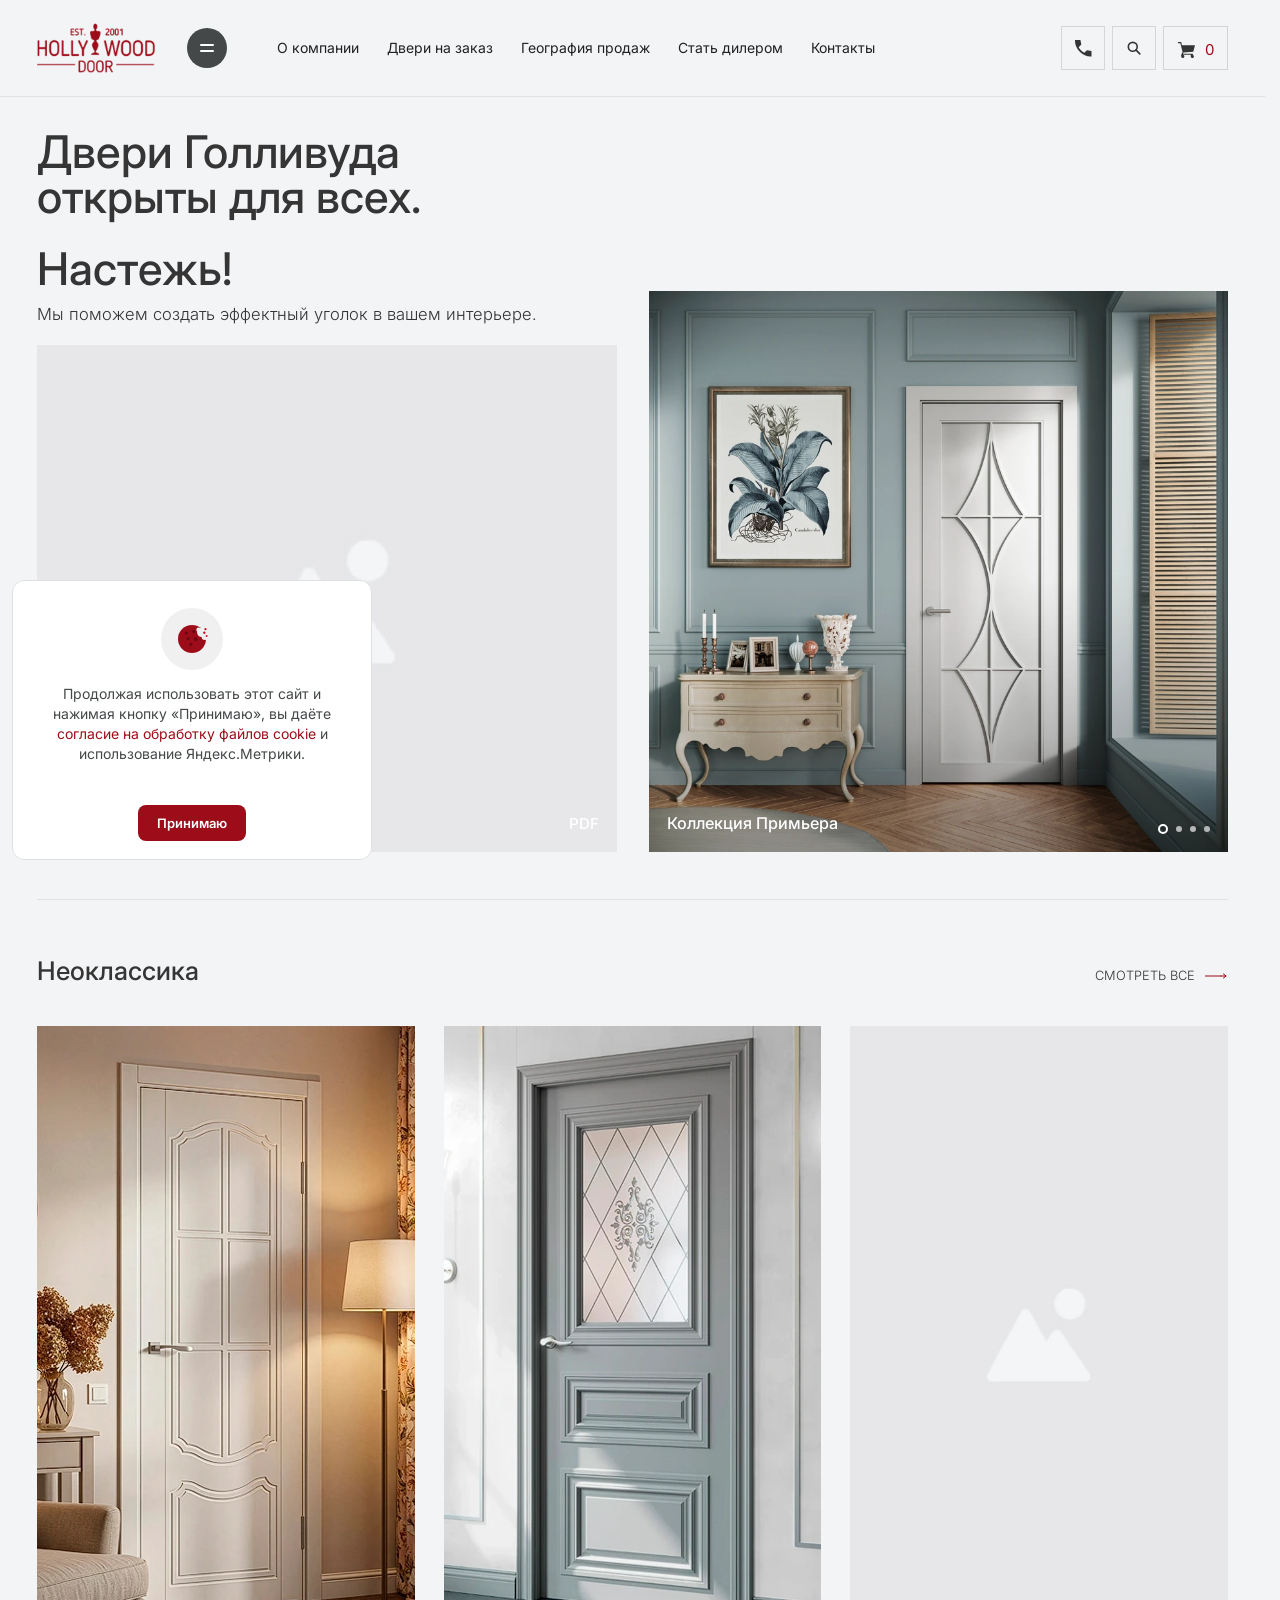
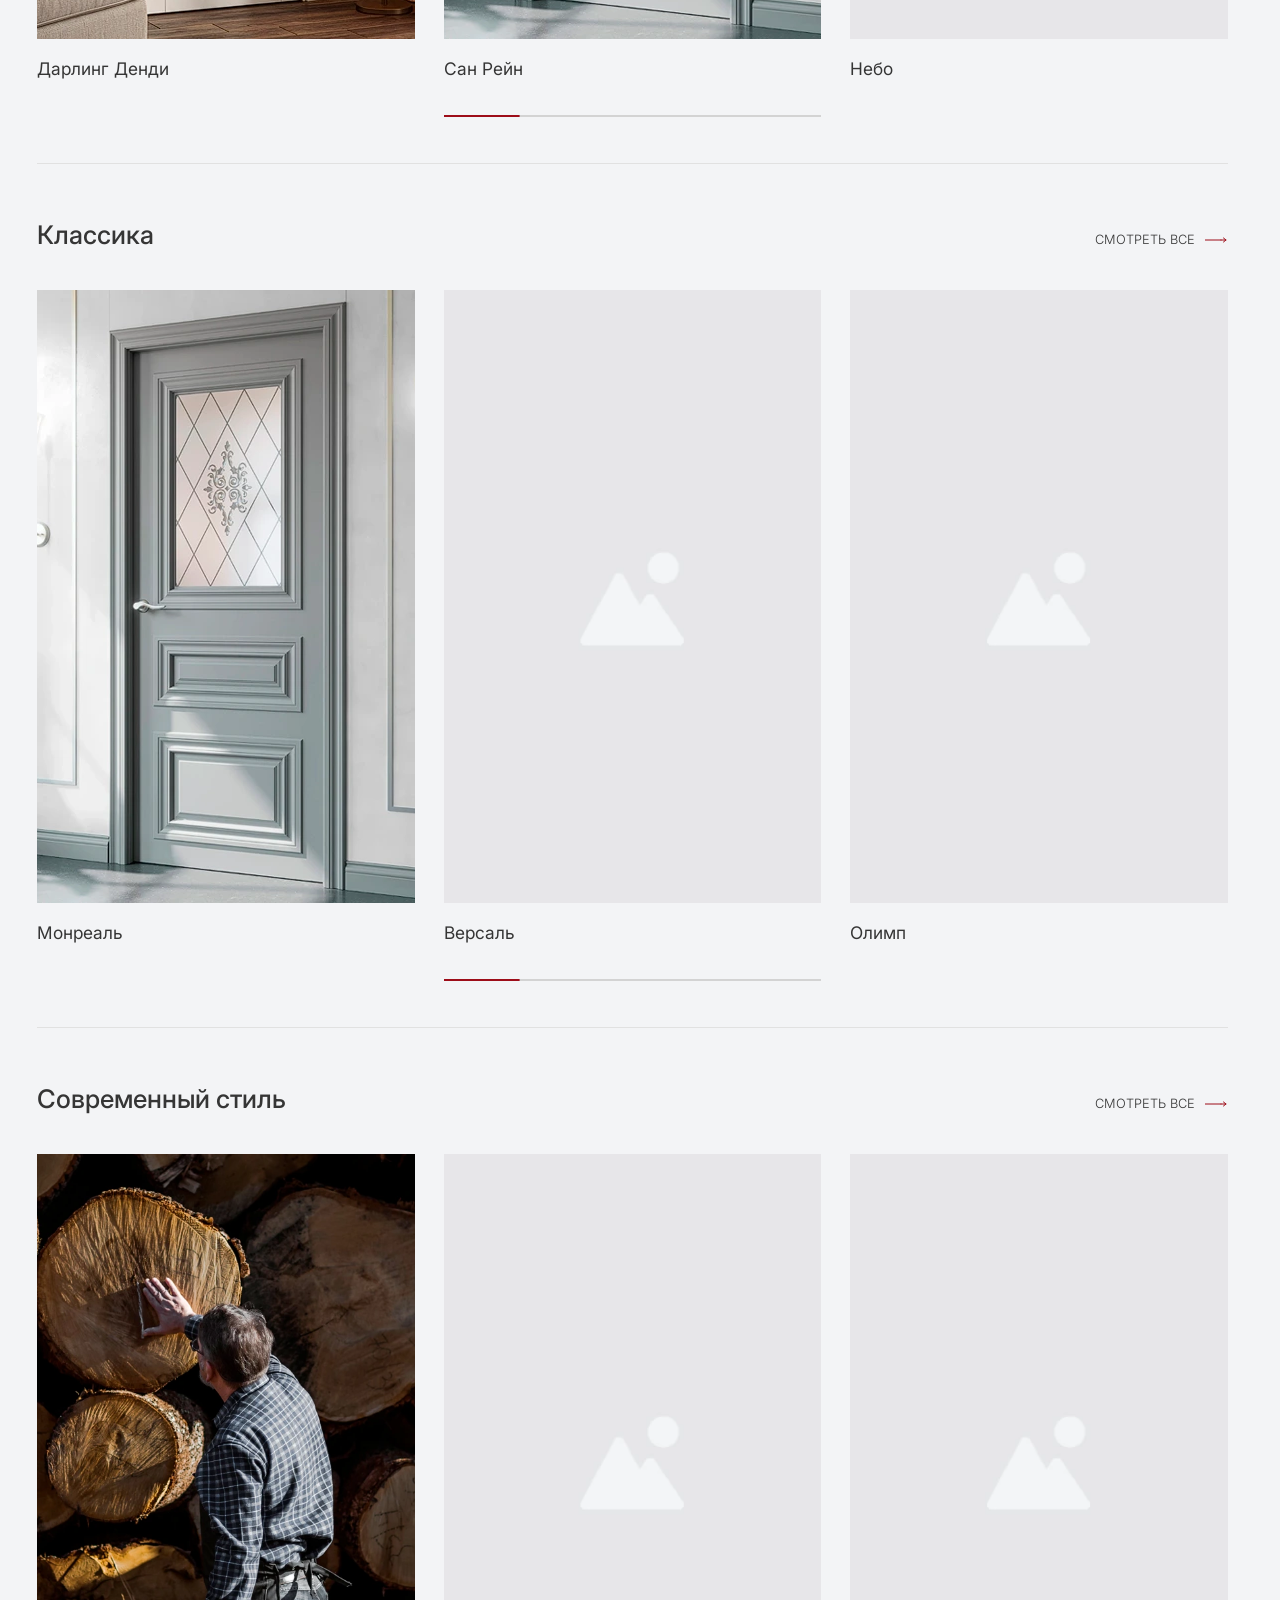
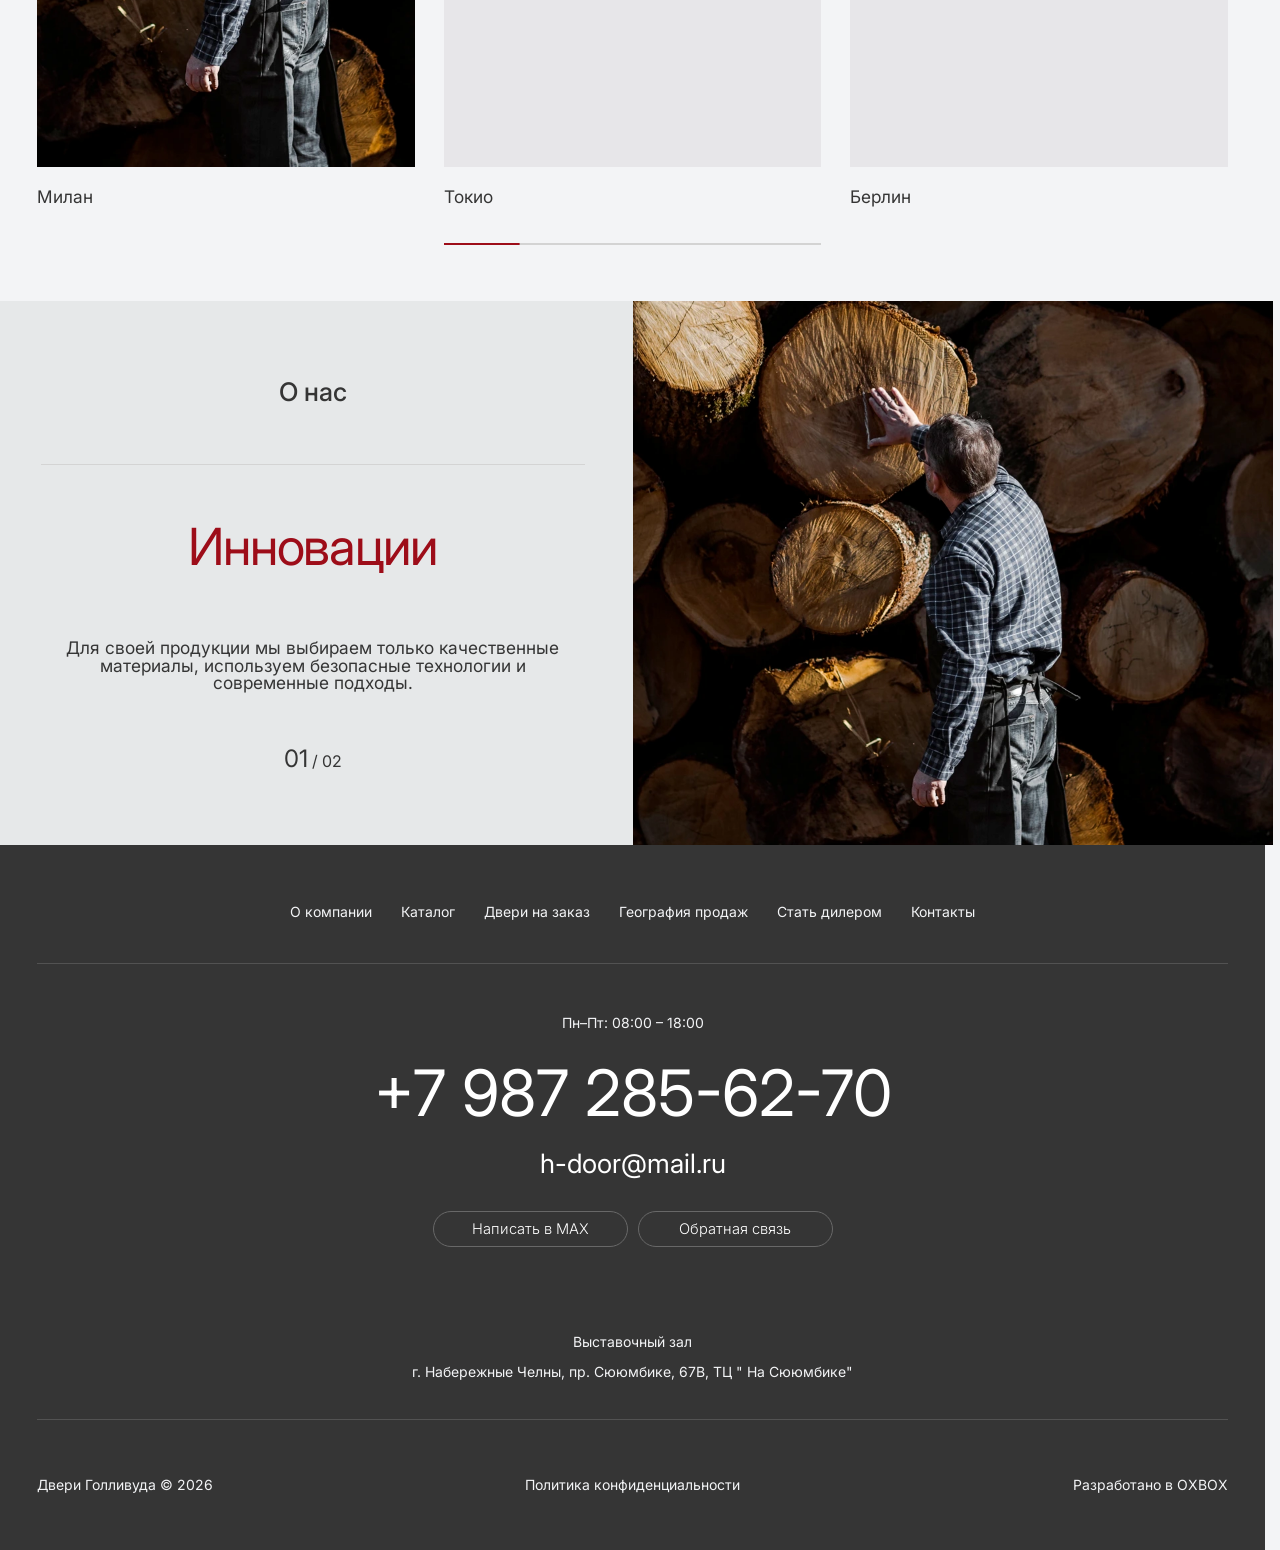
==== index.html @ ce84b983 "Add files via upload" ====
﻿<!DOCTYPE html>
<html lang="ru">
  <head>
    <meta charset="utf-8" />
    <meta name="viewport" content="width=device-width, initial-scale=1" />
    <title>Двери Голливуда — межкомнатные двери</title>
    <link rel="preconnect" href="https://fonts.googleapis.com" />
    <link rel="preconnect" href="https://fonts.gstatic.com" crossorigin />
    <link
      href="https://fonts.googleapis.com/css2?family=Inter:wght@300;400;500;600;700&display=swap"
      rel="stylesheet"
    />
    <link
      rel="stylesheet"
      href="https://cdn.jsdelivr.net/npm/swiper@11/swiper-bundle.min.css"
    />
    <link rel="stylesheet" href="style.css?v=420" />
  </head>
  <body id="top">
    <header class="site-header">
      <div class="container site-header__inner">
        <div class="site-header__cluster">
          <div class="site-header__start brand">
          <a href="index.html" class="logo" aria-label="Двери Голливуда на главную">
            <img class="logo__img" src="assets/Logo.webp" width="154" height="64" alt="Hollywood Door" />
          </a>
            <button
              type="button"
              id="catalogMegaOpen"
              class="nav__catalog-btn"
              aria-label="Открыть каталог дверей"
              aria-haspopup="true"
              aria-expanded="false"
              aria-controls="catalogMega"
            >
              <svg
                class="nav__catalog-icon"
                viewBox="0 0 40 40"
                width="40"
                height="40"
                aria-hidden="true"
              >
                <circle class="nav__catalog-icon__circle" cx="20" cy="20" r="20" />
                <rect class="nav__catalog-icon__line" x="13" y="16" width="14" height="2" rx="1" />
                <rect class="nav__catalog-icon__line" x="13" y="22" width="14" height="2" rx="1" />
              </svg>
            </button>
            <a class="nav__catalog-text" href="#collections">Каталог дверей</a>

          </div>
          <nav class="site-header__nav nav" aria-label="Основное меню">
          <a class="nav__link" href="#about">О компании</a>
          <a class="nav__link" href="#custom">Двери на заказ</a>
          <a class="nav__link" href="#geo">География продаж</a>
          <a class="nav__link" href="#dealers">Стать дилером</a>
          <a class="nav__link" href="#contacts">Контакты</a>
          </nav>
        </div>
        <div class="site-header__end header-tools">
          <div class="header-tools__contact">
            <a class="header-tools__max" href="#" data-open-consult-modal aria-label="Написать в MAX">MAX</a>
            <span class="header-tools__phone" aria-label="+7 987 285 62 70">
              <span class="header-tool-block header-tool-block--phone">
                <svg class="header-tool-block__frame" viewBox="0 0 48 47" width="48" height="47" aria-hidden="true" preserveAspectRatio="none"><rect class="header-tool-block__frame-shape" x="0.5" y="0.5" width="47" height="46" rx="0" stroke="currentColor"/></svg>
                <span class="header-tool-block__inner">
                  <svg
                    class="header-tools__phone-svg"
                    viewBox="0 0 17 17"
                    width="17"
                    height="17"
                    fill="none"
                    aria-hidden="true"
                  >
                    <path
                      d="M0 0.9625C0 0.80972 0.00367016 0.6493 0.0110002 0.48125C0.0189402 0.31319 0.0305498 0.15278 0.0458298 0H5.40833L6.325 4.58333L3.66667 7.2417C4.36944 8.4028 5.20208 9.4686 6.1646 10.439C7.1271 11.4088 8.1583 12.2146 9.2583 12.8562L11.8938 10.2437L16.5 11.0917V16.4542C16.3472 16.4847 16.1868 16.5 16.0187 16.5H15.5375C13.5667 16.5 11.6456 16.0606 9.7744 15.1818C7.9026 14.3037 6.241 13.1426 4.78958 11.6985C3.33819 10.2551 2.17708 8.5977 1.30625 6.7265C0.43542 4.85467 0 2.93333 0 0.9625Z"
                      fill="currentColor"
                    />
                  </svg>
                </span>
              </span>
              <span class="header-tools__phone-text">+7 987 285 62 70</span></span>
          </div>
          <button type="button" class="header-tools__search header-tools__icon" aria-label="Поиск">
            <span class="header-tool-block header-tool-block--search">
              <svg class="header-tool-block__frame" viewBox="0 0 48 47" width="48" height="47" aria-hidden="true" preserveAspectRatio="none"><rect class="header-tool-block__frame-shape" x="0.5" y="0.5" width="47" height="46" rx="0" stroke="currentColor"/></svg>
              <span class="header-tool-block__inner">
                <svg class="header-tools__search-svg" viewBox="0 0 13 13" width="15" height="15" aria-hidden="true"><circle cx="5" cy="5" r="3.85" fill="none" stroke="currentColor" stroke-width="1.4"/><path d="M7.7 7.7L11.1 11.1" fill="none" stroke="currentColor" stroke-width="1.4" stroke-linecap="round"/></svg>
              </span>
            </span>
          </button>
          <a class="header-tools__cart" href="basket.html" aria-label="Корзина">
            <span class="header-tool-block header-tool-block--cart">
              <svg class="header-tool-block__frame" viewBox="0 0 48 47" width="48" height="47" aria-hidden="true" preserveAspectRatio="none"><rect class="header-tool-block__frame-shape" x="0.5" y="0.5" width="47" height="46" rx="0" stroke="currentColor"/></svg>
              <span class="header-tool-block__inner header-tool-block__inner--cart">
                <svg
                  class="header-tools__cart-svg"
                  viewBox="0 0 16 16"
                  width="17"
                  height="17"
                  aria-hidden="true"
                >
                  <path
                    fill="currentColor"
                    d="M14 13.1v-1.1h-9.4l0.6-1.1 9.2-0.9 1.6-6h-12.3l-0.7-3h-3v1h2.2l2.1 8.4-1.3 2.6v1.5c0 0.8 0.7 1.5 1.5 1.5s1.5-0.7 1.5-1.5-0.7-1.5-1.5-1.5h7.5v1.5c0 0.8 0.7 1.5 1.5 1.5s1.5-0.7 1.5-1.5c0-0.7-0.4-1.2-1-1.4z"
                  />
                </svg>
                <span class="header-tools__badge">0</span>
              </span>
            </span>
          </a>
          <button type="button" class="header-tools__menu" aria-label="Открыть меню">
            <span class="header-tool-block header-tool-block--menu">
              <svg class="header-tool-block__frame" viewBox="0 0 48 47" width="48" height="47" aria-hidden="true" preserveAspectRatio="none"><rect class="header-tool-block__frame-shape" x="0.5" y="0.5" width="47" height="46" rx="0" stroke="currentColor"/></svg>
              <span class="header-tool-block__inner">
                <span class="header-tools__menu-bars" aria-hidden="true"></span>
              </span>
            </span>
          </button>
        </div>
      </div>
    </header>

        <div class="catalog-mega" id="catalogMega" hidden aria-hidden="true">
      <div class="catalog-mega__backdrop"></div>
      <div class="container catalog-mega__sheet-wrap">
        <div class="catalog-mega__sheet" role="dialog" aria-modal="true" aria-labelledby="catalogMegaTitle">
          <div class="catalog-mega__inner">
            <h2 id="catalogMegaTitle" class="visually-hidden">Каталог дверей</h2>
            <div class="catalog-mega__layout">
              <aside class="catalog-mega__sidebar" aria-label="Стили дверей">
                <ul class="catalog-mega__primary">
                  <li>
                    <a href="katalog-neoklassika.html" id="mega-parent-neo" data-mega-subpanel="mega-sub-neo" aria-controls="mega-sub-neo" aria-expanded="false">Неоклассика</a>
                  </li>
                  <li>
                    <a href="#col-classic" id="mega-parent-classic" data-mega-subpanel="mega-sub-classic" aria-controls="mega-sub-classic" aria-expanded="false">Классика</a>
                  </li>
                  <li>
                    <a href="#col-modern" id="mega-parent-modern" data-mega-subpanel="mega-sub-modern" aria-controls="mega-sub-modern" aria-expanded="false">Современный стиль</a>
                  </li>
                </ul>
              </aside>
              <div class="catalog-mega__main">
                <div class="catalog-mega__cols">
                  <div class="catalog-mega__sub-panel" id="mega-sub-neo" hidden>
                    <ul class="catalog-mega__sub">
                      <li><a href="kollektsiya-premera.html">Дарлинг Денди</a></li>
                      <li><a href="katalog-neoklassika.html">Сан Рейн</a></li>
                      <li><a href="katalog-neoklassika.html">Небо</a></li>
                      <li><a href="katalog-neoklassika.html">Тревел Полар Экспресс</a></li>
                      <li><a href="katalog-neoklassika.html">Вест Сайд</a></li>
                      <li><a href="katalog-neoklassika.html">Бродвей</a></li>
                      <li><a href="katalog-neoklassika.html">Голливуд</a></li>
                    </ul>
                  </div>
                  <div class="catalog-mega__sub-panel" id="mega-sub-classic" hidden>
                    <ul class="catalog-mega__sub">
                      <li><a href="#col-classic">Монреаль</a></li>
                      <li><a href="#col-classic">Версаль</a></li>
                      <li><a href="#col-classic">Олимп</a></li>
                      <li><a href="#col-classic">Рим</a></li>
                      <li><a href="#col-classic">Вена</a></li>
                      <li><a href="#col-classic">Прага</a></li>
                      <li><a href="#col-classic">Лондон</a></li>
                    </ul>
                  </div>
                  <div class="catalog-mega__sub-panel" id="mega-sub-modern" hidden>
                    <ul class="catalog-mega__sub">
                      <li><a href="#col-modern">Милан</a></li>
                      <li><a href="#col-modern">Токио</a></li>
                      <li><a href="#col-modern">Берлин</a></li>
                      <li><a href="#col-modern">Париж</a></li>
                      <li><a href="#col-modern">Нью-Йорк</a></li>
                      <li><a href="#col-modern">Сидней</a></li>
                      <li><a href="#col-modern">Дубай</a></li>
                    </ul>
                  </div>
                </div>
              </div>
            </div>
          </div>
        </div>
      </div>
    </div>

    <div class="mobile-menu" id="mobileMenu" aria-hidden="true" hidden>
      <div class="mobile-menu__backdrop"></div>
      <div class="mobile-menu__panel">
        <a href="index.html" class="mobile-menu__brand" aria-label="На главную">
          <img class="logo__img mobile-menu__logo" src="assets/Logo.webp" width="154" height="64" alt="Hollywood Door" />
        </a>
        <button type="button" class="mobile-menu__close" aria-label="Закрыть меню">&times;</button>
        <nav class="mobile-menu__links" aria-label="Мобильное меню">
          <a href="index.html">Главная</a>
          <a href="katalog-neoklassika.html">Каталог Неоклассика</a>
          <a href="kollektsiya-premera.html">Коллекция Примьера</a>
          <a href="tovar-layt-01.html">Карточка товара</a>
          <a href="404.html">404</a>
        </nav>
        <div class="mobile-menu__footer">
          <div class="mobile-menu__rule" aria-hidden="true"></div>
          <a class="mobile-menu__phone" href="tel:+79872856270">+7 987 285-62-70</a>
          <button type="button" class="mobile-menu__order" data-open-consult-modal>
            Заказать
          </button>
        </div>
      </div>
    </div>

    <main>
      <section class="hero-intro" aria-labelledby="heroTitle">
        <div class="container hero-intro__wrap">
          <div class="hero-intro__grid">
          <div class="hero-intro__left">
            <div class="hero-intro__copy">
              <h1 id="heroTitle" class="hero-intro__title">
                <span class="hero-intro__title-line hero-intro__title-line--lead">Двери Голливуда открыты для всех.</span>
                <span class="hero-intro__title-line hero-intro__title-line--last">Настежь!</span>
              </h1>
            </div>
            <p class="hero-intro__lead">
              Мы поможем создать эффектный уголок в вашем интерьере.
            </p>
            <a class="hero-intro__media" id="heroMedia" href="#">
              <img
                class="hero-intro__media-bg"
                src="assets/bbb.webp"
                width="907"
                height="476"
                alt=""
              />
              <span class="hero-intro__media-label">
                <span class="hero-intro__media-title">Коллекция дверей</span>
                <span class="hero-intro__media-year"><sup>/ 2026</sup></span>
              </span>
              <span class="hero-intro__media-ext">PDF</span>
            </a>
          </div>
          <figure class="hero-intro__feature" id="heroFeature">
            <a class="hero-intro__feature-link hero-intro__feature-link--linked" href="#" aria-label="Коллекция Примьера">
              <div class="hero-intro__feature-slides" aria-live="polite">
                <div class="hero-intro__feature-slide is-active" data-caption="Коллекция Примьера" data-href="#">
                  <img
                    src="assets/hero2.webp"
                    width="954"
                    height="923"
                    alt="Интерьер с дверью коллекции Примьера"
                    fetchpriority="high"
                  />
                </div>
                <div class="hero-intro__feature-slide" data-caption="Коллекция Неоклассика" data-href="#">
                  <img
                    src="assets/Dveri1.webp"
                    width="880"
                    height="760"
                    alt="Дверь коллекции Неоклассика в интерьере"
                    loading="lazy"
                  />
                </div>
                <div class="hero-intro__feature-slide" data-caption="Коллекция Классика" data-href="#">
                  <img
                    src="assets/Dveri2.webp"
                    width="880"
                    height="760"
                    alt="Дверь коллекции Классика"
                    loading="lazy"
                  />
                </div>
                <div class="hero-intro__feature-slide" data-caption="Коллекция Современный стиль" data-href="#">
                  <img
                    src="assets/bbb.webp"
                    width="880"
                    height="760"
                    alt="Дверь в современном интерьере"
                    loading="lazy"
                  />
                </div>
              </div>
              <span class="hero-intro__feature-caption">Коллекция Примьера</span>
            </a>
            <div class="hero-intro__nav">
              <button
                type="button"
                class="hero-intro__nav-btn hero-intro__nav-btn--prev"
                aria-label="Предыдущий слайд"
              >
                <svg viewBox="0 0 24 24" width="16" height="16" aria-hidden="true">
                  <path d="M15 6L9 12L15 18" fill="none" stroke="currentColor" stroke-width="2" stroke-linecap="round" stroke-linejoin="round" />
                </svg>
              </button>
              <div class="hero-intro__dots" role="tablist" aria-label="Слайды коллекций"></div>
              <button
                type="button"
                class="hero-intro__nav-btn hero-intro__nav-btn--next"
                aria-label="Следующий слайд"
              >
                <svg viewBox="0 0 24 24" width="16" height="16" aria-hidden="true">
                  <path d="M9 6L15 12L9 18" fill="none" stroke="currentColor" stroke-width="2" stroke-linecap="round" stroke-linejoin="round" />
                </svg>
              </button>
            </div>
          </figure>
          </div>
        </div>
      </section>

      <section class="door-collections" id="collections" aria-label="Коллекции дверей">
        <section class="collection-block collection-block--neo" aria-labelledby="col-neo">
          <div class="container collection-block__head">
            <h2 id="col-neo" class="collection-block__title">
              <span class="collection-block__title-text">Неоклассика</span>
              <a class="collection-block__title-link" href="katalog-neoklassika.html">Неоклассика</a>
            </h2>
            <a class="collection-block__more" href="katalog-neoklassika.html">
              <span class="collection-block__more-text">Смотреть все</span>
              <img
                class="collection-block__more-arrow"
                src="assets/view-all-arrow.svg"
                width="23"
                height="6"
                alt=""
                aria-hidden="true"
              />
            </a>
          </div>
          <div class="container collection-block__viewport">
            <div class="collection-scroll swiper" data-collection-swiper>
              <div class="swiper-wrapper">
              <div class="swiper-slide">
                <article class="door-card">
                  <a class="door-card__link" href="kollektsiya-premera.html">
                    <div class="door-card__img">
                      <img src="assets/Dveri1.webp" width="492" height="762" alt="Дарлинг Денди" loading="lazy" draggable="false" />
                    </div>
                    <h3 class="door-card__name">Дарлинг Денди</h3>
                  </a>
                </article>
              </div>
              <div class="swiper-slide">
                <article class="door-card">
                  <a class="door-card__link" href="kollektsiya-premera.html">
                    <div class="door-card__img">
                      <img src="assets/Dveri2.webp" width="492" height="762" alt="Сан Рейн" loading="lazy" draggable="false" />
                    </div>
                    <h3 class="door-card__name">Сан Рейн</h3>
                  </a>
                </article>
              </div>
              <div class="swiper-slide">
                <article class="door-card">
                  <a class="door-card__link" href="kollektsiya-premera.html">
                    <div class="door-card__img door-card__img--placeholder"></div>
                    <h3 class="door-card__name">Небо</h3>
                  </a>
                </article>
              </div>
              <div class="swiper-slide">
                <article class="door-card">
                  <a class="door-card__link" href="kollektsiya-premera.html">
                    <div class="door-card__img door-card__img--placeholder"></div>
                    <h3 class="door-card__name">Тревел Полар Экспресс</h3>
                  </a>
                </article>
              </div>
              <div class="swiper-slide">
                <article class="door-card">
                  <a class="door-card__link" href="kollektsiya-premera.html">
                    <div class="door-card__img">
                      <img src="assets/Dveri1.webp" width="492" height="762" alt="Вест Сайд" loading="lazy" draggable="false" />
                    </div>
                    <h3 class="door-card__name">Вест Сайд</h3>
                  </a>
                </article>
              </div>
              <div class="swiper-slide">
                <article class="door-card">
                  <a class="door-card__link" href="kollektsiya-premera.html">
                    <div class="door-card__img">
                      <img src="assets/Dveri2.webp" width="492" height="762" alt="Бродвей" loading="lazy" draggable="false" />
                    </div>
                    <h3 class="door-card__name">Бродвей</h3>
                  </a>
                </article>
              </div>
              <div class="swiper-slide">
                <article class="door-card">
                  <a class="door-card__link" href="kollektsiya-premera.html">
                    <div class="door-card__img door-card__img--placeholder"></div>
                    <h3 class="door-card__name">Голливуд</h3>
                  </a>
                </article>
              </div>
              </div>
            </div>
          </div>
          <div class="container collection-block__strip">
            <div class="collection-block__strip-hit-area">
              <div class="swiper-pagination collection-block__strip-pagination"></div>
            </div>
          </div>
        </section>

        <section class="collection-block" aria-labelledby="col-classic">
          <div class="container collection-block__head">
            <h2 id="col-classic" class="collection-block__title">Классика</h2>
            <a class="collection-block__more" href="#">
              <span class="collection-block__more-text">Смотреть все</span>
              <img
                class="collection-block__more-arrow"
                src="assets/view-all-arrow.svg"
                width="23"
                height="6"
                alt=""
                aria-hidden="true"
              />
            </a>
          </div>
          <div class="container collection-block__viewport">
            <div class="collection-scroll swiper" data-collection-swiper>
              <div class="swiper-wrapper">
              <div class="swiper-slide">
                <article class="door-card">
                  <a class="door-card__link" href="tovar-layt-01.html">
                    <div class="door-card__img">
                      <img src="assets/Dveri2.webp" width="492" height="762" alt="Монреаль" loading="lazy" draggable="false" />
                    </div>
                    <h3 class="door-card__name">Монреаль</h3>
                  </a>
                </article>
              </div>
              <div class="swiper-slide">
                <article class="door-card">
                  <a class="door-card__link" href="tovar-layt-01.html">
                    <div class="door-card__img">
                      <img src="assets/bbb.webp" width="492" height="762" alt="Версаль" loading="lazy" draggable="false" />
                    </div>
                    <h3 class="door-card__name">Версаль</h3>
                  </a>
                </article>
              </div>
              <div class="swiper-slide">
                <article class="door-card">
                  <a class="door-card__link" href="tovar-layt-01.html">
                    <div class="door-card__img">
                      <img src="assets/bbb.webp" width="492" height="762" alt="Олимп" loading="lazy" draggable="false" />
                    </div>
                    <h3 class="door-card__name">Олимп</h3>
                  </a>
                </article>
              </div>
              <div class="swiper-slide">
                <article class="door-card">
                  <a class="door-card__link" href="tovar-layt-01.html">
                    <div class="door-card__img">
                      <img src="assets/Dveri1.webp" width="492" height="762" alt="Рим" loading="lazy" draggable="false" />
                    </div>
                    <h3 class="door-card__name">Рим</h3>
                  </a>
                </article>
              </div>
              <div class="swiper-slide">
                <article class="door-card">
                  <a class="door-card__link" href="tovar-layt-01.html">
                    <div class="door-card__img">
                      <img src="assets/Innovations.webp" width="492" height="762" alt="Вена" loading="lazy" draggable="false" />
                    </div>
                    <h3 class="door-card__name">Вена</h3>
                  </a>
                </article>
              </div>
              <div class="swiper-slide">
                <article class="door-card">
                  <a class="door-card__link" href="tovar-layt-01.html">
                    <div class="door-card__img door-card__img--placeholder"></div>
                    <h3 class="door-card__name">Прага</h3>
                  </a>
                </article>
              </div>
              <div class="swiper-slide">
                <article class="door-card">
                  <a class="door-card__link" href="tovar-layt-01.html">
                    <div class="door-card__img">
                      <img src="assets/hero2.webp" width="492" height="762" alt="Лондон" loading="lazy" draggable="false" />
                    </div>
                    <h3 class="door-card__name">Лондон</h3>
                  </a>
                </article>
              </div>
              </div>
            </div>
          </div>
          <div class="container collection-block__strip">
            <div class="collection-block__strip-hit-area">
              <div class="swiper-pagination collection-block__strip-pagination"></div>
            </div>
          </div>
        </section>

        <section class="collection-block" aria-labelledby="col-modern">
          <div class="container collection-block__head">
            <h2 id="col-modern" class="collection-block__title">Современный стиль</h2>
            <a class="collection-block__more" href="#">
              <span class="collection-block__more-text">Смотреть все</span>
              <img
                class="collection-block__more-arrow"
                src="assets/view-all-arrow.svg"
                width="23"
                height="6"
                alt=""
                aria-hidden="true"
              />
            </a>
          </div>
          <div class="container collection-block__viewport">
            <div class="collection-scroll swiper" data-collection-swiper>
              <div class="swiper-wrapper">
              <div class="swiper-slide">
                <article class="door-card">
                  <a class="door-card__link" href="tovar-layt-01.html">
                    <div class="door-card__img">
                      <img src="assets/Innovations.webp" width="492" height="762" alt="Милан" loading="lazy" draggable="false" />
                    </div>
                    <h3 class="door-card__name">Милан</h3>
                  </a>
                </article>
              </div>
              <div class="swiper-slide">
                <article class="door-card">
                  <a class="door-card__link" href="tovar-layt-01.html">
                    <div class="door-card__img">
                      <img src="assets/bbb.webp" width="492" height="762" alt="Токио" loading="lazy" draggable="false" />
                    </div>
                    <h3 class="door-card__name">Токио</h3>
                  </a>
                </article>
              </div>
              <div class="swiper-slide">
                <article class="door-card">
                  <a class="door-card__link" href="tovar-layt-01.html">
                    <div class="door-card__img">
                      <img src="assets/bbb.webp" width="492" height="762" alt="Берлин" loading="lazy" draggable="false" />
                    </div>
                    <h3 class="door-card__name">Берлин</h3>
                  </a>
                </article>
              </div>
              <div class="swiper-slide">
                <article class="door-card">
                  <a class="door-card__link" href="tovar-layt-01.html">
                    <div class="door-card__img">
                      <img src="assets/Dveri1.webp" width="492" height="762" alt="Париж" loading="lazy" draggable="false" />
                    </div>
                    <h3 class="door-card__name">Париж</h3>
                  </a>
                </article>
              </div>
              <div class="swiper-slide">
                <article class="door-card">
                  <a class="door-card__link" href="tovar-layt-01.html">
                    <div class="door-card__img">
                      <img src="assets/Dveri2.webp" width="492" height="762" alt="Нью-Йорк" loading="lazy" draggable="false" />
                    </div>
                    <h3 class="door-card__name">Нью-Йорк</h3>
                  </a>
                </article>
              </div>
              <div class="swiper-slide">
                <article class="door-card">
                  <a class="door-card__link" href="tovar-layt-01.html">
                    <div class="door-card__img door-card__img--placeholder"></div>
                    <h3 class="door-card__name">Сидней</h3>
                  </a>
                </article>
              </div>
              <div class="swiper-slide">
                <article class="door-card">
                  <a class="door-card__link" href="tovar-layt-01.html">
                    <div class="door-card__img door-card__img--placeholder"></div>
                    <h3 class="door-card__name">Дубай</h3>
                  </a>
                </article>
              </div>
              </div>
            </div>
          </div>
          <div class="container collection-block__strip">
            <div class="collection-block__strip-hit-area">
              <div class="swiper-pagination collection-block__strip-pagination"></div>
            </div>
          </div>
        </section>
      </section>

      <section class="about-split" id="about" aria-labelledby="aboutTitle">
        <div
          class="about-split__swiper about-split__swiper--desktop swiper"
          data-about-swiper="desktop"
          aria-label="О нас — слайды"
        >
          <div class="swiper-wrapper">
            <div class="swiper-slide">
              <div class="about-split__grid about-split__grid--desktop">
                <div class="about-split__text">
                  <span class="about-split__label">О нас</span>
                  <span class="about-split__rule" aria-hidden="true"></span>
                  <div class="about-split__inner">
                    <h2 id="aboutTitle" class="about-split__title">Инновации</h2>
                    <footer class="about-split__foot">
                      <p class="about-split__desc">Для своей продукции мы выбираем только качественные материалы, используем безопасные технологии и современные подходы.</p>
                      <p class="about-split__pager" aria-hidden="true">
                        <span class="about-split__pager-current">01</span><span class="about-split__pager-total"> / 02</span>
                      </p>
                    </footer>
                  </div>
                </div>
                <div class="about-split__visual">
                  <img
                    class="about-split__img"
                    src="assets/Innovations.webp"
                    width="1100"
                    height="935"
                    alt="Мастер у стопки древесины"
                    loading="lazy"
                    draggable="false"
                  />
                </div>
              </div>
            </div>
            <div class="swiper-slide">
              <div class="about-split__grid about-split__grid--desktop">
                <div class="about-split__text">
                  <span class="about-split__label">О нас</span>
                  <span class="about-split__rule" aria-hidden="true"></span>
                  <div class="about-split__inner">
                    <h2 class="about-split__title">Гарантии</h2>
                    <footer class="about-split__foot">
                      <p class="about-split__desc">Гарантируем высокое качество используемумых материалов, пройденные все тесты</p>
                      <p class="about-split__pager" aria-hidden="true">
                        <span class="about-split__pager-current">02</span><span class="about-split__pager-total"> / 02</span>
                      </p>
                    </footer>
                  </div>
                </div>
                <div class="about-split__visual">
                  <img
                    class="about-split__img"
                    src="assets/Innovations2.webp"
                    width="1100"
                    height="935"
                    alt="Контроль качества материалов"
                    loading="lazy"
                    draggable="false"
                  />
                </div>
              </div>
            </div>
          </div>
        </div>
        <div class="about-split__swiper about-split__swiper--mobile swiper" data-about-swiper="mobile" aria-label="О нас — слайды" hidden>
          <div class="swiper-wrapper">
            <div class="swiper-slide">
              <div class="about-split__grid about-split__grid--mobile">
                <div class="about-split__text">
                  <span class="about-split__label">О нас</span>
                  <span class="about-split__rule" aria-hidden="true"></span>
                  <div class="about-split__inner">
                    <h2 class="about-split__title">Инновации</h2>
                    <footer class="about-split__foot">
                      <p class="about-split__desc">Для своей продукции мы выбираем только качественные материалы, используем безопасные технологии и современные подходы.</p>
                      <p class="about-split__pager" aria-hidden="true">
                        <span class="about-split__pager-current">01</span><span class="about-split__pager-total"> / 02</span>
                      </p>
                    </footer>
                  </div>
                </div>
                <div class="about-split__visual">
                  <img
                    class="about-split__img"
                    src="assets/Innovations.webp"
                    width="1100"
                    height="935"
                    alt="Мастер у стопки древесины"
                    loading="lazy"
                    draggable="false"
                  />
                </div>
              </div>
            </div>
            <div class="swiper-slide">
              <div class="about-split__grid about-split__grid--mobile">
                <div class="about-split__text">
                  <span class="about-split__label">О нас</span>
                  <span class="about-split__rule" aria-hidden="true"></span>
                  <div class="about-split__inner">
                    <h2 class="about-split__title">Гарантии</h2>
                    <footer class="about-split__foot">
                      <p class="about-split__desc">Гарантируем высокое качество используемумых материалов, пройденные все тесты</p>
                      <p class="about-split__pager" aria-hidden="true">
                        <span class="about-split__pager-current">02</span><span class="about-split__pager-total"> / 02</span>
                      </p>
                    </footer>
                  </div>
                </div>
                <div class="about-split__visual">
                  <img
                    class="about-split__img"
                    src="assets/Innovations2.webp"
                    width="1100"
                    height="935"
                    alt="Контроль качества материалов"
                    loading="lazy"
                    draggable="false"
                  />
                </div>
              </div>
            </div>
          </div>
        </div>
      </section>
    </main>

    <footer class="site-footer" id="contacts">
      <div class="container site-footer__inner">
        <div class="site-footer__bar">
          <a href="index.html" class="site-footer__brand" aria-label="На главную">
            <img class="logo__img site-footer__logo" src="assets/Logo.webp" width="154" height="64" alt="Hollywood Door" />
          </a>
          <a href="#top" class="site-footer__totop">Наверх</a>
        </div>
        <nav class="site-footer__nav" aria-label="Навигация в подвале">
          <a href="#about">О компании</a>
          <a href="#collections">Каталог</a>
          <a href="#custom">Двери на заказ</a>
          <a href="#geo">География продаж</a>
          <a href="#dealers">Стать дилером</a>
          <a href="#contacts">Контакты</a>
        </nav>
        <div class="site-footer__rule" aria-hidden="true"></div>

        <div class="site-footer__main">
          <p class="site-footer__hours">Пн–Пт: 08:00 – 18:00</p>
          <a class="site-footer__phone" href="tel:+79872856270">+7 987 285-62-70</a>
          <a class="site-footer__email" href="mailto:h-door@mail.ru">h-door@mail.ru</a>
          <div class="site-footer__actions">
            <a class="site-footer__btn" href="#" id="maxContactBtn">Написать в MAX</a>
            <button type="button" class="site-footer__btn" id="callbackBtn">Обратная связь</button>
          </div>
        </div>

        <div class="site-footer__rule" aria-hidden="true"></div>

        <div class="site-footer__hall">
          <p class="site-footer__hall-label">Выставочный зал</p>
          <p class="site-footer__address">
            г. Набережные Челны, пр. Сююмбике, 67В, ТЦ " На Сююмбике"
          </p>
        </div>

        <div class="site-footer__rule site-footer__rule--end" aria-hidden="true"></div>

        <nav class="site-footer__legal" aria-label="Документы и соглашения">
          <a href="PolitikaConfidencialnosti.html">Политика конфиденциальности</a>
          <a href="SoglasieNaObrabotky.html" class="site-footer__legal-extra">Согласие на обработку персональных данных</a>
          <a href="SoglasieCookie.html">Согласие на обработку cookie</a>
          <a href="PublichnayaAferta.html" class="site-footer__legal-extra">Публичная оферта</a>
          <a href="Ysloviya.html" class="site-footer__legal-extra">Условия</a>
        </nav>

        <div class="site-footer__rule site-footer__rule--meta-mobile" aria-hidden="true"></div>

        <div class="site-footer__bottom">
          <span class="site-footer__copy">Двери Голливуда © 2026</span>
          <a class="site-footer__bottom-link site-footer__bottom-link--dup" href="PolitikaConfidencialnosti.html">Политика конфиденциальности</a>
          <a class="site-footer__bottom-link site-footer__bottom-link--credit" href="https://oxbox.ru/" target="_blank" rel="noopener noreferrer">Разработано в OXBOX</a>
        </div>
      </div>
    </footer>

    <div class="header-search-overlay" id="headerSearchOverlay" hidden>
      <div class="header-search-overlay__inner">
        <form class="header-search-overlay__form" id="headerSearchForm" action="#" method="get">
          <label class="header-search-overlay__label">
            <input type="text" name="q" placeholder=" " autocomplete="off" aria-label="Поиск" />
            <span class="header-search-overlay__label-text">Введите название</span>
          </label>
          <button type="submit">Найти</button>
        </form>
        <button type="button" class="header-search-overlay__close" aria-label="Закрыть поиск"></button>
      </div>
    </div>

    <div class="consult-modal" id="consultModal" aria-hidden="true">
      <div class="consult-modal__backdrop"></div>
      <div class="consult-modal__dialog" role="dialog" aria-labelledby="consultModalTitle">
        <button type="button" class="consult-modal__close" aria-label="Закрыть">&times;</button>
        <h3 class="consult-modal__title" id="consultModalTitle">Заявка на консультацию</h3>
        <form class="consult-modal__form" id="consultModalForm">
          <div class="consult-modal__field">
            <label class="consult-modal__label">
              <input type="text" name="name" placeholder=" " autocomplete="name" inputmode="text" aria-label="Ваше имя" />
              <span class="consult-modal__label-text">Ваше имя</span>
            </label>
          </div>
          <div class="consult-modal__field">
            <label class="consult-modal__label">
              <input type="tel" name="phone" placeholder=" " autocomplete="tel" />
              <span class="consult-modal__label-text">Номер телефона</span>
            </label>
          </div>
          <label class="consult-modal__checkbox">
            <input type="checkbox" />
            <a href="SoglasieNaObrabotky.html">Соглашаюсь с обработкой персональных данных</a>
          </label>
          <button type="submit" class="consult-modal__submit">Перезвоните мне</button>
          <p class="consult-modal__note">
            Отправляя заявку, вы принимаете условия
            <a href="PublichnayaAferta.html">публичной оферты</a> и подтверждаете согласие с
            <a href="PolitikaConfidencialnosti.html">политикой обработки персональных данных</a>.
          </p>
        </form>
      </div>
    </div>

    <div class="cookie-banner" id="cookieBanner" role="region" aria-label="Уведомление о cookie" hidden>
      <span class="cookie-banner__icon" aria-hidden="true">
        <svg width="48" height="48" viewBox="0 0 40 40" fill="none" xmlns="http://www.w3.org/2000/svg">
          <defs>
            <mask id="cookieBiteMaskDv">
              <rect width="40" height="40" fill="#ffffff" />
              <circle cx="29.7" cy="13.4" r="4.6" fill="#000000" />
              <circle cx="32.9" cy="17.8" r="3.3" fill="#000000" />
              <circle cx="26.7" cy="10.8" r="2.4" fill="#000000" />
            </mask>
          </defs>
          <circle cx="20" cy="20" r="14" fill="#9d0d19" mask="url(#cookieBiteMaskDv)" />
          <circle cx="14.3" cy="14.1" r="1.7" fill="#6a0912" />
          <circle cx="21.6" cy="12.6" r="1.6" fill="#6a0912" />
          <circle cx="16.2" cy="19.4" r="1.5" fill="#6a0912" />
          <circle cx="23.7" cy="20.2" r="1.9" fill="#6a0912" />
          <circle cx="18.8" cy="25.5" r="1.7" fill="#6a0912" />
          <circle cx="32.3" cy="13.7" r="1.2" fill="#c81426" />
          <circle cx="34.6" cy="17.1" r="1" fill="#c81426" />
          <circle cx="33.5" cy="10.2" r="1.1" fill="#c81426" />
        </svg>
      </span>
      <p class="cookie-banner__text">
        Продолжая использовать этот сайт и нажимая кнопку «Принимаю», вы даёте
        <a href="SoglasieCookie.html" class="cookie-banner__link">согласие на обработку файлов cookie</a>
        и использование Яндекс.Метрики.
      </p>
      <button type="button" class="cookie-banner__btn" id="cookieBannerAccept">Принимаю</button>
    </div>

    <script src="https://cdn.jsdelivr.net/npm/swiper@11/swiper-bundle.min.js" defer></script>
    <script src="main.js?v=50" defer></script>
  </body>
</html>
---- style.css ----
﻿:root {
  --bg-page: #f3f4f6;
  --bg-card: #ffffff;
  --bg-about: #e6e8e9;
  --ink: #444849;
  --ink-dark: #1a1a1a;
  --ink-nav: #212121;
  --ink-muted: #6b6b6b;
  --accent-red: #9d0d19;
  --accent-hot: var(--accent-red);
  --footer-bg: #353535;
  --footer-rule: rgba(255, 255, 255, 0.14);
  --footer-text-size: 16pt;
  --footer-email-size: 20pt;
  --footer-nav-size: 12pt;
  --footer-nav-color: #f3f4f6;
  --footer-phone-size: 48pt;
  --footer-actions-w: 400px;
  --footer-btn-gap: 10px;
  --footer-btn-w: calc((var(--footer-actions-w) - var(--footer-btn-gap)) / 2);
  --footer-btn-h: 36px;
  --footer-btn-size: 11pt;
  --footer-btn-radius: 999px;
  --footer-btn-border: #686868;
  --layout-max: 1920px;
  --gutter: 37px;
  --container: calc(var(--layout-max) - 2 * var(--gutter));
  --header-border-color: #e1e1e1;
  --header-catalog-top: 16px;
  --header-catalog-bottom: 16px;
  --header-content-h: 64px;
  --header-h: calc(
    var(--header-catalog-top) + var(--header-content-h) + var(--header-catalog-bottom) + 1px
  );
  --header-font-size: 18px;
  --header-line-height: 32px;
  --header-nav-font-size: 16px;
  --header-nav-font-weight: 400;
  --header-nav-line-height: 22px;
  --header-logo-catalog: 295px;
  --header-logo-w: 154px;
  --header-logo-trim: 24px;
  --header-catalog-size: 40px;
  --header-catalog-gap: 17px;
  --header-catalog-nav: 123px;
  --header-nav-gap: 28px;
  --header-search-cart: 7px;
  --header-tool-h: 47px;
  --header-search-w: 48px;
  --header-tool-icon-size: 17px;
  --header-tool-pad-x: calc(
    (var(--header-search-w) - var(--header-tool-icon-size) * var(--header-tool-icon-scale)) / 2
  );
  --header-cart-inner-gap: 10px;
  --header-tool-icon-scale: 1;
  --header-tool-frame-stroke: #d4d4d4;
  --header-tool-icon-color: #353535;
  --header-contact-search: 28px;
  --header-tools-before-cart: calc(
    var(--header-contact-search) + var(--header-search-w) + var(--header-search-cart)
  );
  --header-nav-cart: 391px;
  --header-breakpoint: 880px;
  --header-breakpoint-compact: 1500px;
  --radius-sm: 4px;
  --radius-md: 8px;
  --img-placeholder: url("assets/bbb.webp");
  --font: "Inter", system-ui, -apple-system, sans-serif;
  --font-weight: 400;
  --hero-ink: #353535;
  --hero-pad-top: 49px;
  --hero-title-size: 60px;
  --hero-title-gap: 11px;
  --hero-title-gap-last: calc(var(--hero-title-gap) * 4);
  --hero-title-lead-width: 9.25em;
  --hero-lead-size: 20px;
  --hero-lead-lh: 21px;
  --hero-lead-gap: calc(var(--hero-title-gap) * 2);
  --hero-media-gap: 43px;
  --hero-media-w: 907px;
  --hero-media-h: 476px;
  --hero-media-ratio: 907 / 476;
  --hero-feature-w: 954px;
  --hero-feature-h: 923px;
  --hero-feature-ratio: 954 / 923;
  --hero-col-gap: clamp(16px, 1.8vw, 32px);
  --hero-caption-inset: 28px;
  --hero-dot-color: #b5b7b7;
  --hero-dot-size: 6px;
  --hero-dot-active-size: 10px;
  --hero-dot-gap: 8px;
  --content-rule-w: 1844px;
  --hero-content-w: var(--content-rule-w);
  --hero-caption-bottom: var(--hero-caption-inset);
  --hero-caption-size: 24px;
  --hero-caption-lh: 24px;
  --hero-overlay-caption-size: calc(var(--hero-caption-size) - 1px);
  --hero-overlay-caption-lh: calc(var(--hero-caption-lh) - 1px);
  --hero-caption-year-size: 14px;
  --section-rule-color: var(--header-border-color);
  --section-gap-to-rule: 47px;
  --section-gap-after-rule: 48px;
  --door-card-gap: clamp(12px, 1.5vw, 29px);
  --door-card-w: 492px;
  --door-card-h: 613px;
  --door-card-ratio: 492 / 613;
  --collection-visible: 4;
  --catalog-grid-visible: 4;
  --catalog-intro-h: 726px;
  --catalog-intro-ratio: 960 / 726;
  --collection-strip-h: 2px;
  --collection-head-size: clamp(12pt, 2vw, 20pt);
  --collection-head-lh: clamp(32pt, 3.6vw, 54pt);
  --collection-more-size: calc(var(--collection-head-size) / 2);
  --collection-more-lh: calc(var(--collection-head-size) / 2);
  --door-card-name-size: clamp(13pt, 1.15vw, 15pt);
  --door-card-name-lh: clamp(22pt, 2.8vw, 54pt);
  --about-label-size: var(--collection-head-size);
  --about-title-size: calc(2 * var(--about-label-size));
  --about-desc-inset-left: 80px;
  --about-desc-inset-right: 48px;
  --about-desc-width: 701px;
  --about-desc-size: var(--door-card-name-size);
  --about-desc-lh: calc(var(--door-card-name-lh) / 2);
  --about-desc-line2-indent: 28px;
  --about-split-min-h: 935px;
  --about-rule-width: 818px;
  --about-img-ratio: 1100 / 935;
}

*,
*::before,
*::after {
  box-sizing: border-box;
}

html {
  scroll-behavior: smooth;
  background: #f3f4f6;
  scrollbar-gutter: stable;
}

body {
  margin: 0;
  font-family: var(--font);
  font-weight: var(--font-weight);
  font-size: 15px;
  line-height: 1.45;
  color: var(--ink);
  background: #f3f4f6;
  overflow-x: hidden;
}

input,
textarea,
select,
button {
  font-family: var(--font);
  font-weight: var(--font-weight);
}

img {
  max-width: 100%;
  height: auto;
  display: block;
}

a {
  color: inherit;
  text-decoration: none;
}

button {
  cursor: pointer;
  border: none;
  background: none;
}

.container {
  width: 100%;
  max-width: var(--layout-max);
  margin-inline: auto;
  padding-inline: var(--gutter);
  box-sizing: border-box;
}


.site-header {
  background: #f3f4f6;
  position: sticky;
  top: 0;
  z-index: 100;
  border-bottom: 1px solid var(--header-border-color);
  overflow-x: hidden;
}

.site-header__inner {
  display: grid;
  grid-template-columns: minmax(0, 1fr) auto;
  align-items: center;
  column-gap: clamp(10px, 1.2vw, 24px);
  box-sizing: border-box;
  min-height: calc(
    var(--header-catalog-top) + var(--header-content-h) + var(--header-catalog-bottom)
  );
  padding-top: var(--header-catalog-top);
  padding-bottom: var(--header-catalog-bottom);
  width: 100%;
  min-width: 0;
}

.site-header__cluster {
  display: flex;
  align-items: center;
  grid-column: 1;
  min-width: 0;
  width: 100%;
}

.site-header__start,
.brand {
  display: flex;
  align-items: center;
  flex-shrink: 0;
}

.site-header__nav {
  flex: 1 1 0;
  min-width: 0;
  overflow-x: auto;
  overflow-y: hidden;
  overscroll-behavior-x: contain;
  -webkit-overflow-scrolling: touch;
  scrollbar-width: none;
  padding-inline-end: 12px;
  scroll-padding-inline-end: 16px;
}

.site-header__nav::-webkit-scrollbar {
  display: none;
}

.site-header__end {
  position: relative;
  z-index: 2;
  grid-column: 2;
  flex: 0 0 auto;
  padding-left: 4px;
  background: #f3f4f6;
}

.logo {
  display: flex;
  align-items: center;
  flex-shrink: 0;
}

.logo__img {
  display: block;
  width: 154px;
  height: 64px;
  object-fit: contain;
  object-position: left center;
}


.nav {
  display: flex;
  align-items: center;
  flex-wrap: nowrap;
  width: max-content;
  max-width: none;
  min-width: 0;
  margin-left: var(--header-catalog-nav);
  gap: var(--header-nav-gap);
  padding-inline-end: 12px;
  scroll-padding-inline-end: 16px;
  white-space: nowrap;
  box-sizing: border-box;
}

.nav__link {
  display: inline-flex;
  align-items: center;
  flex-shrink: 0;
  font-family: var(--font);
  font-size: var(--header-nav-font-size);
  font-weight: var(--header-nav-font-weight);
  line-height: var(--header-nav-line-height);
  color: var(--ink-nav);
  white-space: nowrap;
  padding: 6px 2px;
  transition: color 0.3s ease;
}

.nav__link:hover,
.nav__link:focus-visible,
.nav__catalog-text:hover,
.nav__catalog-text:focus-visible {
  color: var(--accent-hot);
}

.nav__link:focus-visible,
.nav__catalog-text:focus-visible {
  outline: 2px solid var(--accent-hot);
  outline-offset: 2px;
  border-radius: 2px;
}

.nav__catalog-btn:focus-visible {
  outline: none;
}

.nav__catalog-btn {
  width: var(--header-catalog-size);
  height: var(--header-catalog-size);
  flex: 0 0 auto;
  margin-left: clamp(16px, 2.5vw, 48px);
  padding: 0;
  border: none;
  background: none;
  display: inline-flex;
  align-items: center;
  justify-content: center;
  cursor: pointer;
}

.nav__catalog-icon {
  display: block;
  width: var(--header-catalog-size);
  height: var(--header-catalog-size);
  flex-shrink: 0;
}

.nav__catalog-icon__circle {
  fill: var(--ink);
  transition: fill 0.3s ease;
}

.nav__catalog-icon__line {
  fill: #fff;
}

.nav__catalog-btn:hover .nav__catalog-icon__circle,
.nav__catalog-btn:focus-visible .nav__catalog-icon__circle {
  fill: var(--accent-hot);
}

.nav__catalog-text {
  flex-shrink: 0;
  margin-left: var(--header-catalog-gap);
  font-family: var(--font);
  font-size: var(--header-nav-font-size);
  font-weight: var(--header-nav-font-weight);
  line-height: var(--header-nav-line-height);
  color: var(--ink-nav);
  transition: color 0.3s ease;
}

.header-tools {
  display: flex;
  align-items: center;
  flex-shrink: 0;
  gap: var(--header-search-cart);
}

.header-tools__contact {
  display: inline-flex;
  align-items: center;
  gap: 14px;
  margin-right: calc(var(--header-contact-search) - var(--header-search-cart));
  white-space: nowrap;
}

.header-tools__phone {
  display: inline-flex;
  align-items: center;
  flex-shrink: 0;
  font-family: var(--font);
  font-size: var(--header-nav-font-size);
  font-weight: var(--header-nav-font-weight);
  line-height: 22px;
  letter-spacing: 0;
  color: var(--ink-nav);
}

.header-tools__max {
  font-family: var(--font);
  font-size: var(--header-nav-font-size);
  font-weight: var(--header-nav-font-weight);
  line-height: 22px;
  letter-spacing: 0;
  color: var(--ink-nav);
  text-decoration: none;
  transition: color 0.3s ease;
}

.header-tools__max:hover,
.header-tools__max:focus-visible {
  color: var(--accent-hot);
}

.header-tool-block.header-tool-block--phone {
  display: none;
  width: var(--header-search-w);
  height: var(--header-tool-h);
}

.header-tools__phone-svg {
  display: block;
  width: 17px;
  height: 17px;
}

.header-tools__search,
.header-tools__cart {
  display: inline-flex;
  flex-shrink: 0;
  padding: 0;
  border: none;
  background: none;
  text-decoration: none;
  color: inherit;
  cursor: pointer;
  overflow: hidden;
  -webkit-tap-highlight-color: transparent;
}

.header-tools__search {
  order: 2;
  margin-right: 0;
}

.header-tools__search:focus-visible,
.header-tools__cart:focus-visible {
  outline: 2px solid var(--accent-hot);
  outline-offset: 2px;
  border-radius: 4px;
}

.header-tool-block {
  position: relative;
  display: block;
  flex-shrink: 0;
}

.header-tool-block--search,
.header-tool-block--menu {
  width: var(--header-search-w);
  height: var(--header-tool-h);
}

.header-tool-block--cart {
  display: inline-flex;
  align-items: stretch;
  min-width: var(--header-search-w);
  width: auto;
  height: var(--header-tool-h);
  overflow: hidden;
  box-sizing: border-box;
  border: 1px solid var(--header-tool-frame-stroke);
  background: var(--bg-page);
  transition: border-color 0.3s ease;
}

.header-tool-block__inner img,
.header-tools__phone-svg,
.header-tools__search-svg,
.header-tools__cart-svg {
  transform: scale(var(--header-tool-icon-scale));
  transform-origin: center;
}

.header-tools__phone-svg,
.header-tools__search-svg,
.header-tools__cart-svg {
  display: block;
  flex-shrink: 0;
  transition: color 0.3s ease;
}

.header-tools__phone-svg,
.header-tools__cart-svg {
  width: 17px;
  height: 17px;
}

.header-tools__search-svg {
  width: 15px;
  height: 15px;
}

.header-tools__phone-svg,
.header-tools__search-svg,
.header-tools__cart-svg {
  color: var(--header-tool-icon-color);
}

.header-tool-block--cart .header-tool-block__frame {
  display: none;
}

.header-tools__badge[hidden] {
  display: none !important;
}

@media (min-width: 769px) {
  .header-tools__cart .header-tools__badge:not([hidden]) {
    display: block;
  }

  .header-tools__cart .header-tool-block__inner--cart {
    gap: var(--header-cart-inner-gap);
  }
}

@media (max-width: 768px) {
  .header-tools__cart .header-tools__badge {
    display: none !important;
  }
}

.header-tool-block__frame {
  position: absolute;
  inset: 0;
  width: 100%;
  height: 100%;
  display: block;
  pointer-events: none;
  color: var(--header-tool-frame-stroke);
  transition: color 0.3s ease;
}

.header-tool-block__frame-shape {
  fill: var(--bg-page);
  transition: stroke 0.3s ease, fill 0.3s ease;
}

.header-tool-block__inner {
  position: absolute;
  inset: 0;
  display: flex;
  align-items: center;
  justify-content: center;
  pointer-events: none;
}

.header-tool-block__inner--cart {
  position: relative;
  z-index: 1;
  inset: auto;
  box-sizing: border-box;
  display: inline-flex;
  align-items: center;
  min-height: var(--header-tool-h);
  gap: 0;
  padding: 0 var(--header-tool-pad-x);
}

.header-tools__cart--has-items .header-tool-block__inner--cart {
  gap: var(--header-cart-inner-gap);
}

.header-tool-block__inner img {
  display: block;
  flex-shrink: 0;
}

.header-tools__badge {
  font-size: calc(15px * var(--header-tool-icon-scale));
  font-weight: 400;
  line-height: 1;
  color: var(--accent-hot);
  flex-shrink: 0;
}

.header-tools__menu {
  display: none;
  order: 4;
  align-items: center;
  justify-content: center;
  flex-shrink: 0;
  width: var(--header-search-w);
  height: var(--header-tool-h);
  padding: 0;
  border: 1px solid transparent;
  border-radius: 0;
  background: transparent;
  color: #353535;
  cursor: pointer;
  box-sizing: border-box;
  transition: border-color 0.3s ease, color 0.3s ease;
}

.header-tools__contact {
  order: 1;
}

.header-tools__cart {
  order: 3;
}

.header-tools__menu-bars {
  position: relative;
  display: block;
  width: 14px;
  height: 2px;
  background: currentColor;
  border-radius: 1px;
}

.header-tools__menu-bars::before,
.header-tools__menu-bars::after {
  content: "";
  position: absolute;
  left: 0;
  right: 0;
  height: 2px;
  background: currentColor;
  border-radius: 1px;
}

.header-tools__menu-bars::before {
  top: -5px;
}

.header-tools__menu-bars::after {
  bottom: -5px;
}

@media (min-width: 769px) {
  .header-tools__search:hover .header-tool-block__frame,
  .header-tools__search:focus-visible .header-tool-block__frame,
  .header-tools__search:hover .header-tools__search-svg,
  .header-tools__search:focus-visible .header-tools__search-svg {
    color: var(--accent-hot);
  }

  .header-tools__cart:hover .header-tool-block--cart,
  .header-tools__cart:focus-visible .header-tool-block--cart {
    border-color: var(--accent-hot);
  }

  .header-tools__cart:hover .header-tools__cart-svg,
  .header-tools__cart:focus-visible .header-tools__cart-svg {
    color: var(--accent-hot);
  }
}

@media (max-width: 768px) {
  .header-tools__cart:hover .header-tool-block--cart,
  .header-tools__cart:focus-visible .header-tool-block--cart {
    border-color: var(--accent-hot);
  }

  .header-tools__cart:hover .header-tools__cart-svg,
  .header-tools__cart:focus-visible .header-tools__cart-svg {
    color: var(--accent-hot);
  }
}

.header-search-overlay {
  position: fixed;
  inset: 0;
  z-index: 1200;
  background: rgba(0, 0, 0, 0.32);
  opacity: 0;
  pointer-events: none;
  transition: opacity 0.18s ease;
}

.header-search-overlay.is-open {
  opacity: 1;
  pointer-events: auto;
}

.header-search-overlay__inner {
  display: flex;
  align-items: center;
  gap: 8px;
  padding: 42px var(--gutter);
  background: #efefef;
  border-bottom: 1px solid #d7d7d7;
  transform: translateY(-6px);
  transition: transform 0.18s ease;
}

.header-search-overlay.is-open .header-search-overlay__inner {
  transform: translateY(0);
}

.header-search-overlay__form {
  display: flex;
  align-items: center;
  gap: 8px;
  width: 100%;
  max-width: var(--container);
  margin: 0 auto;
}

.header-search-overlay__label {
  flex: 1;
  position: relative;
}

.header-search-overlay__form input {
  width: 100%;
  height: 50px;
  border-radius: 999px;
  border: 1px solid #d4d4d4;
  background: #fff;
  padding: 8px 20px 0;
  font: 400 14px/1 var(--font);
  color: #3a3a3a;
}

.header-search-overlay__label-text {
  position: absolute;
  left: 20px;
  top: 50%;
  transform: translateY(-50%);
  font-size: 14px;
  color: #8f8f8f;
  pointer-events: none;
  transition: top 0.2s ease, font-size 0.2s ease;
}

.header-search-overlay__form input:focus + .header-search-overlay__label-text,
.header-search-overlay__form input.has-value + .header-search-overlay__label-text {
  top: 8px;
  transform: none;
  font-size: 11px;
}

.header-search-overlay__form input:focus {
  outline: none;
  border-color: var(--accent-hot);
}

.header-search-overlay__form button[type="submit"] {
  height: 50px;
  min-width: 160px;
  border-radius: 999px;
  background: #2b2b2b;
  color: #fff;
  font: 400 14px/1 var(--font);
  transition: background 0.3s ease;
}

.header-search-overlay__form button[type="submit"]:hover {
  background: var(--accent-hot);
}

.header-search-overlay__close {
  width: 44px;
  height: 44px;
  flex-shrink: 0;
  position: relative;
}

.header-search-overlay__close::before,
.header-search-overlay__close::after {
  content: "";
  position: absolute;
  left: 50%;
  top: 50%;
  width: 18px;
  height: 2px;
  background: #555;
  transform: translate(-50%, -50%) rotate(45deg);
}

.header-search-overlay__close::after {
  transform: translate(-50%, -50%) rotate(-45deg);
}

html.search-overlay-open,
body.search-overlay-open,
body.mobile-menu-open {
  overflow: hidden;
}

.mobile-menu {
  position: fixed;
  inset: 0;
  z-index: 200;
}

.mobile-menu[hidden] {
  display: none !important;
}

.mobile-menu__backdrop {
  position: absolute;
  inset: 0;
  background: rgba(0, 0, 0, 0.4);
  opacity: 0;
  transition: opacity 0.22s ease;
}

.mobile-menu.is-open .mobile-menu__backdrop {
  opacity: 1;
}

.mobile-menu__panel {
  position: absolute;
  top: 0;
  right: 0;
  left: 0;
  display: flex;
  flex-direction: column;
  width: 100%;
  max-width: 100%;
  height: 100%;
  background: #fff;
  padding: 24px var(--gutter);
  padding-bottom: calc(24px + env(safe-area-inset-bottom, 0px));
  box-sizing: border-box;
  transform: translateX(100%);
  transition: transform 0.22s ease;
  overflow-y: auto;
}

.mobile-menu.is-open .mobile-menu__panel {
  transform: translateX(0);
}

.mobile-menu__close {
  position: absolute;
  top: 16px;
  right: 16px;
  font-size: 28px;
  line-height: 1;
  color: #666;
}

.mobile-menu__logo {
  height: 40px;
  margin-bottom: 32px;
}

.mobile-menu__links {
  display: flex;
  flex: 1 1 auto;
  flex-direction: column;
  gap: 32px;
  min-height: 0;
}

.mobile-menu__footer {
  flex-shrink: 0;
  margin-top: auto;
  padding-top: 32px;
}

.mobile-menu__rule {
  height: 1px;
  margin: 0 0 20px;
  border: 0;
  background: #d3d3d3;
}

.mobile-menu__phone {
  display: block;
  margin: 0 0 16px;
  font-family: var(--font);
  font-size: 18px;
  font-weight: 400;
  line-height: 1.3;
  color: var(--accent-red) !important;
  text-decoration: none;
}

.mobile-menu__order {
  display: flex;
  align-items: center;
  justify-content: center;
  width: 100%;
  min-height: 48px;
  padding: 12px 22px;
  border: none;
  border-radius: 999px;
  background: var(--accent-red);
  color: #fff;
  font-family: var(--font);
  font-size: 16px;
  font-weight: 400;
  line-height: 1.2;
  cursor: pointer;
  -webkit-tap-highlight-color: transparent;
  transition: background 0.3s ease, color 0.3s ease;
}

.mobile-menu__order:hover,
.mobile-menu__order:focus-visible {
  background: #7a0a14;
  color: #fff;
}

.mobile-menu__links a {
  font-size: 16px;
  color: var(--ink-nav);
  transition: color 0.3s ease;
}

.mobile-menu__links a:hover,
.mobile-menu__links a:focus-visible {
  color: var(--accent-red);
}

.site-footer__bar {
  display: none;
  align-items: center;
  justify-content: space-between;
  gap: 16px;
  width: 100%;
  box-sizing: border-box;
  padding: 0 0 28px;
}

.site-footer__brand {
  flex-shrink: 0;
  line-height: 0;
}

.site-footer__logo {
  display: block;
  width: 154px;
  height: auto;
  max-height: 64px;
  object-fit: contain;
}

.site-footer__totop {
  flex-shrink: 0;
  font-size: var(--footer-nav-size);
  font-weight: 300;
  line-height: normal;
  color: var(--footer-nav-color);
  text-decoration: none;
  transition: color 0.3s ease;
}

.site-footer__rule--meta-mobile {
  display: none;
}


.hero-intro {
  padding: var(--hero-pad-top) 0 0;
  border-bottom: none;
}

.hero-intro__wrap {
  box-sizing: border-box;
}

.hero-intro__grid {
  display: grid;
  grid-template-columns:
    minmax(0, calc((100% - var(--hero-col-gap, 0px)) * 488 / 1000 + 15px))
    minmax(0, calc((100% - var(--hero-col-gap, 0px)) * 512 / 1000 - 15px));
  column-gap: var(--hero-col-gap);
  align-items: stretch;
  width: 100%;
  max-width: var(--hero-content-w);
  margin-inline: auto;
  padding-bottom: var(--section-gap-to-rule);
  border-bottom: 1px solid var(--section-rule-color);
  box-sizing: border-box;
}


.hero-intro__left {
  display: flex;
  flex-direction: column;
  min-width: 0;
  min-height: 0;
}

.hero-intro__copy {
  flex: 1 1 auto;
  min-height: 0;
  min-width: 0;
}

.hero-intro__title {
  margin: 0;
  font-size: var(--hero-title-size);
  font-weight: 500;
  line-height: 1;
  letter-spacing: 0;
  color: var(--hero-ink);
}

.hero-intro__title-line {
  display: block;
}

.hero-intro__title-line--lead {
  max-width: min(var(--hero-title-lead-width), 100%);
  min-width: 0;
  overflow-wrap: break-word;
}

.hero-intro__title-line--lead + .hero-intro__title-line--last {
  margin-top: var(--hero-title-gap-last);
}

.hero-intro__lead {
  flex: 0 0 auto;
  margin: var(--hero-lead-gap) 0 var(--hero-media-gap);
  max-width: min(610px, 100%);
  font-family: var(--font);
  font-size: var(--hero-lead-size);
  font-weight: 300;
  line-height: var(--hero-lead-lh);
  letter-spacing: 0;
  color: var(--hero-ink);
  white-space: nowrap;
}

.hero-intro__media {
  position: relative;
  display: block;
  flex: 0 0 auto;
  width: 100%;
  max-width: var(--hero-media-w);
  aspect-ratio: var(--hero-media-ratio);
  height: auto;
  border-radius: 0;
  overflow: hidden;
  background: #d9dbde;
  text-decoration: none;
  color: inherit;
}

.hero-intro__media-bg {
  position: absolute;
  inset: 0;
  display: block;
  width: 100%;
  height: 100%;
  object-fit: cover;
  object-position: center;
  pointer-events: none;
}

.hero-intro__media-label,
.hero-intro__media-ext,
.hero-intro__feature-caption {
  position: absolute;
  bottom: var(--hero-caption-bottom);
  margin: 0;
  padding: 0;
  height: auto;
  min-height: var(--hero-overlay-caption-lh);
  font-family: var(--font);
  font-size: var(--hero-overlay-caption-size);
  font-weight: 500;
  line-height: var(--hero-overlay-caption-lh);
  color: #fff;
}

.hero-intro__feature-caption {
  transition: color 0.3s ease;
}

.hero-intro__media-label {
  left: var(--hero-caption-inset);
  display: inline-flex;
  align-items: baseline;
  column-gap: 0.12em;
  z-index: 2;
  font-size: calc(var(--hero-overlay-caption-size) - 2px);
  line-height: calc(var(--hero-overlay-caption-lh) - 2px);
  min-height: calc(var(--hero-overlay-caption-lh) - 2px);
  color: #fff;
  transition: color 0.3s ease;
}

.hero-intro__media-label:hover {
  color: var(--accent-hot);
}

.hero-intro__media-title {
  flex: 0 0 auto;
  line-height: calc(var(--hero-overlay-caption-lh) - 2px);
}

.hero-intro__media-year {
  flex: 0 0 auto;
  line-height: 0;
  font-weight: 500;
  letter-spacing: 0;
}

.hero-intro__media-year sup {
  font-size: 0.58em;
  line-height: 0;
  font-weight: 500;
  vertical-align: baseline;
  position: relative;
  top: -0.6em;
}

.hero-intro__media-ext {
  right: var(--hero-caption-inset);
  z-index: 2;
  color: #fff;
  text-decoration: none;
  transition: color 0.3s ease, text-decoration-color 0.3s ease;
}

.hero-intro__media-ext:hover {
  color: var(--accent-hot);
  text-decoration: underline;
}

@media (min-width: 769px) {
  .hero-intro__media-ext {
    font-size: 15px;
    line-height: 1.35;
    min-height: calc(15px * 1.35);
  }
}

.hero-intro__feature-link--linked .hero-intro__feature-caption:hover {
  color: var(--accent-hot);
}

.hero-intro__feature {
  margin: 0;
  position: relative;
  grid-column: 2;
  grid-row: 1;
  width: 100%;
  min-width: 0;
  height: auto;
  aspect-ratio: var(--hero-feature-ratio);
}

.hero-intro__feature-link {
  position: absolute;
  inset: 0;
  z-index: 1;
  display: block;
  color: inherit;
  text-decoration: none;
  -webkit-user-drag: none;
  user-drag: none;
}

.hero-intro__feature-slides {
  position: absolute;
  inset: 0;
  width: 100%;
  height: 100%;
  background: #c5d0d9;
  cursor: grab;
  touch-action: none;
  user-select: none;
  -webkit-user-select: none;
}

.hero-intro__feature-slides.is-dragging {
  cursor: grabbing;
}

.hero-intro__feature-slide {
  position: absolute;
  inset: 0;
  overflow: hidden;
  opacity: 0;
  visibility: hidden;
  transition: opacity 0.45s ease, visibility 0.45s ease;
  pointer-events: none;
}

.hero-intro__feature-slide.is-active {
  opacity: 1;
  visibility: visible;
  pointer-events: auto;
}

.hero-intro__feature-slide img {
  position: absolute;
  inset: 0;
  display: block;
  width: 100%;
  height: 100%;
  max-width: 100%;
  max-height: 100%;
  object-fit: cover;
  object-position: center center;
  pointer-events: none;
  -webkit-user-drag: none;
  user-drag: none;
}

.hero-intro__feature-caption {
  left: var(--hero-caption-inset);
  z-index: 2;
  font-size: calc(var(--hero-overlay-caption-size) - 2px);
  line-height: calc(var(--hero-overlay-caption-lh) - 2px);
  min-height: calc(var(--hero-overlay-caption-lh) - 2px);
  color: #fff;
  pointer-events: auto;
  cursor: default;
}

.hero-intro__feature-link--linked .hero-intro__feature-caption {
  cursor: pointer;
}

.hero-intro__nav {
  position: absolute;
  right: var(--hero-caption-inset);
  bottom: var(--hero-caption-bottom);
  z-index: 3;
  display: flex;
  align-items: center;
  height: var(--hero-caption-lh);
  pointer-events: none;
}

.hero-intro__dots {
  display: flex;
  align-items: center;
  gap: var(--hero-dot-gap);
  pointer-events: auto;
}

.hero-intro__dot {
  box-sizing: border-box;
  width: var(--hero-dot-size);
  height: var(--hero-dot-size);
  padding: 0;
  border: 1.5px solid transparent;
  border-radius: 50%;
  background: var(--hero-dot-color);
  opacity: 1;
  transition: width 0.3s ease, height 0.3s ease, background 0.3s ease, border-color 0.3s ease,
    opacity 0.3s ease;
}

.hero-intro__dot.is-active {
  width: var(--hero-dot-active-size);
  height: var(--hero-dot-active-size);
  background: transparent;
  border: 2px solid #fff;
  opacity: 1;
}

.hero-intro__dot:hover:not(.is-active) {
  background: var(--hero-dot-color);
  border-color: transparent;
  opacity: 0.85;
}

.hero-intro__dot.is-active:hover {
  background: transparent;
  border-color: #fff;
  opacity: 1;
}

.hero-intro__dot:focus-visible {
  outline: 2px solid var(--accent-hot);
  outline-offset: 3px;
}

.hero-intro__nav-btn {
  display: none;
}

/* Герой целиком в первый экран на ПК (две колонки) */
@media (min-width: 1201px) {
  .hero-intro {
    --hero-block-max-h: calc(100svh - var(--header-h) - var(--hero-pad-top));
    --hero-col-gap: clamp(12px, 1.1vw, 20px);
    --hero-title-size: clamp(34px, 5vh, 60px);
    --hero-title-gap: clamp(6px, 0.95vh, 11px);
    --hero-title-gap-last: clamp(16px, 3vh, 44px);
    --hero-lead-gap: clamp(10px, 1.5vh, 22px);
    --hero-media-gap: clamp(12px, 2.2vh, 43px);
    --hero-lead-size: clamp(14px, 1.85vh, 20px);
    --hero-caption-inset: clamp(14px, 2vh, 28px);
    --hero-pad-top: clamp(24px, 3.5vh, 49px);
  }

  .hero-intro__grid {
    min-height: var(--hero-block-max-h);
    height: auto;
    max-height: none;
    min-width: 0;
    grid-template-columns:
      minmax(0, calc((100% - var(--hero-col-gap, 0px)) * 488 / 1000 + 15px))
      minmax(0, calc((100% - var(--hero-col-gap, 0px)) * 512 / 1000 - 15px));
    grid-template-rows: minmax(var(--hero-grid-content-h), 1fr);
    column-gap: var(--hero-col-gap);
    align-items: stretch;
    box-sizing: border-box;
    --hero-grid-content-h: calc(var(--hero-block-max-h) - var(--section-gap-to-rule) - 1px);
  }

  .hero-intro__left {
    display: grid;
    grid-template-rows: auto auto minmax(0, 1fr);
    min-height: var(--hero-grid-content-h);
    height: auto;
    max-height: none;
    min-width: 0;
    align-self: stretch;
  }

  .hero-intro__copy {
    min-height: 0;
    min-width: 0;
  }

  .hero-intro__lead {
    white-space: normal;
  }

  .hero-intro__media {
    min-height: 0;
    height: 100%;
    width: 100%;
    max-width: min(var(--hero-media-w), 100%);
    aspect-ratio: var(--hero-media-ratio);
    align-self: stretch;
  }

  .hero-intro__feature {
    grid-column: 2;
    grid-row: 1;
    position: relative;
    box-sizing: border-box;
    width: 100%;
    min-width: 0;
    height: auto;
    max-height: var(--hero-grid-content-h);
    aspect-ratio: var(--hero-feature-ratio);
    justify-self: stretch;
    align-self: end;
    overflow: hidden;
  }

  .hero-intro__feature-slides {
    position: absolute;
    inset: 0;
    width: 100%;
    height: 100%;
    overflow: hidden;
  }

  .hero-intro__feature-slide {
    inset: 0;
  }
}

@media (prefers-reduced-motion: reduce) {
  .hero-intro__feature-slide {
    transition: none;
  }
}


.door-collections {
  padding-top: var(--section-gap-after-rule);
  padding-bottom: 8px;
  overflow-x: clip;
}

.collection-block {
  padding: 0 0 var(--section-gap-to-rule);
  margin: 0 0 var(--section-gap-after-rule);
  border-bottom: none;
  overflow: hidden;
}

.collection-block:not(:last-child) {
  background-image: linear-gradient(var(--section-rule-color), var(--section-rule-color));
  background-size: min(var(--content-rule-w), calc(100% - 2 * var(--gutter))) 1px;
  background-position: center bottom;
  background-repeat: no-repeat;
}

.collection-block:last-child {
  margin-bottom: 0;
  padding-bottom: 0;
}

.collection-block__head {
  display: flex;
  align-items: center;
  justify-content: space-between;
  gap: 16px;
  margin-bottom: clamp(20px, 2.5vw, 32px);
}

.collection-block__title {
  margin: 0;
  font-size: var(--collection-head-size);
  font-weight: 500;
  line-height: var(--collection-head-lh);
  letter-spacing: 0;
  color: #353535;
}

.collection-block__title-link {
  color: inherit;
  text-decoration: none;
  transition: color 0.3s ease;
}

.collection-block__title-link:hover,
.collection-block__title-link:focus-visible {
  color: var(--accent-red);
}

@media (min-width: 769px) {
  .collection-block--neo .collection-block__title-text {
    display: inline;
  }

  .collection-block--neo .collection-block__title-link {
    display: none;
  }
}

@media (max-width: 768px) {
  .collection-block--neo .collection-block__title-text {
    display: none;
  }

  .collection-block__head {
    align-items: baseline;
  }

  .collection-block__title {
    line-height: 1;
  }

  .collection-block__more {
    line-height: 1;
    align-items: center;
  }

  .collection-block__more-text {
    position: relative;
    top: 2px;
  }
}

.collection-block__more {
  font-size: var(--collection-more-size);
  font-weight: 300;
  line-height: var(--collection-more-lh);
  letter-spacing: 0;
  color: #353535;
  display: inline-flex;
  align-items: center;
  gap: var(--collection-more-gap, 10px);
  text-transform: uppercase;
  transition: color 0.3s ease;
  flex-shrink: 0;
}

.collection-block__more-arrow {
  display: block;
  width: var(--collection-more-arrow-w, 23px);
  height: var(--collection-more-arrow-h, 6px);
  flex-shrink: 0;
  object-fit: contain;
  object-position: center;
}

.collection-block__more:hover {
  color: var(--accent-hot);
}

.collection-block__more:hover .collection-block__more-arrow {
  opacity: 0.85;
}

.collection-block__viewport {
  min-width: 0;
}

.collection-block__viewport .collection-scroll.swiper {
  display: block;
  width: 100%;
  max-width: 100%;
  min-width: 0;
  overflow: hidden !important;
  margin: 0;
  padding: 0;
}

.collection-scroll.swiper .swiper-wrapper {
  display: flex;
  gap: 0;
  box-sizing: border-box;
}

.collection-scroll.swiper .swiper-slide {
  width: calc(
    (
        100% - (var(--collection-visible) - 1) * var(--door-card-gap)
      ) / var(--collection-visible)
  );
  max-width: none;
  flex-shrink: 0;
  height: auto;
  box-sizing: border-box;
}

.collection-scroll.swiper .swiper-slide .door-card {
  width: 100%;
  max-width: 100%;
}

.door-card {
  min-width: 0;
}

.door-card__img {
  width: 100%;
  height: var(--door-card-h);
  border-radius: 0;
  overflow: hidden;
  background: #ffffff;
  margin-bottom: 12px;
}

.door-card__img img {
  width: 100%;
  height: 100%;
  object-fit: cover;
}

.door-card__link {
  display: block;
  color: inherit;
  text-decoration: none;
}

.door-card__link:focus-visible {
  outline: 2px solid var(--accent-hot);
  outline-offset: 4px;
}

.door-card__name {
  margin: 0;
  font-size: var(--door-card-name-size);
  font-weight: 400;
  line-height: var(--door-card-name-lh);
  letter-spacing: 0;
  color: #353535;
  text-align: left;
  padding-bottom: 0;
  transition: color 0.3s ease;
}

.door-card:hover .door-card__name,
.door-card__link:hover .door-card__name {
  color: var(--accent-red);
}

@media (min-width: 1201px) {
  .door-collections .door-card__img img {
    transform: scale(1);
    transition: transform 0.45s ease;
  }

  .door-collections .door-card:hover .door-card__img img {
    transform: scale(1.06);
  }
}

@media (min-width: 1201px) and (prefers-reduced-motion: reduce) {
  .door-collections .door-card__img img,
  .door-collections .door-card:hover .door-card__img img {
    transform: none;
    transition: none;
  }
}

.collection-block__strip {
  margin-top: 28px;
}

.collection-block__strip-hit-area {
  --collection-strip-w: calc(
    (
        100% - (var(--collection-visible) - 1) * var(--door-card-gap)
      ) / var(--collection-visible)
  );
  --swiper-theme-color: var(--accent-red);
  --swiper-pagination-color: var(--accent-red);
  --swiper-pagination-progressbar-bg-color: #d3d3d3;
  width: var(--collection-strip-w);
  max-width: 100%;
  height: var(--collection-strip-h);
  margin-inline: auto;
  padding: 0;
  box-sizing: border-box;
  cursor: grab;
  touch-action: none;
  user-select: none;
  -webkit-user-select: none;
}

.collection-block__strip-hit-area .swiper-pagination,
.collection-block__strip-hit-area .swiper-pagination-progressbar {
  position: relative;
  top: 0;
  bottom: auto;
  left: 0;
  width: var(--collection-strip-w);
  max-width: 100%;
  height: var(--collection-strip-h) !important;
  min-height: 0;
  max-height: var(--collection-strip-h);
  margin: 0;
  border-radius: 0;
  line-height: 0;
}

.collection-block__strip-hit-area .swiper-pagination-progressbar {
  background: var(--swiper-pagination-progressbar-bg-color, #d3d3d3);
  overflow: hidden;
}

.collection-block__strip-hit-area .swiper-pagination-progressbar-fill {
  position: absolute;
  left: 0;
  top: 0;
  width: 100%;
  height: 100%;
  transform-origin: left top;
  background: var(--swiper-pagination-color, var(--accent-red)) !important;
  background-color: var(--swiper-pagination-color, var(--accent-red)) !important;
}


.about-split {
  width: 100vw;
  max-width: 100vw;
  margin: 48px calc(50% - 50vw) 0;
  padding-inline: 0;
  overflow-x: clip;
  box-sizing: border-box;
}

.about-split__grid--desktop {
  display: grid;
  grid-template-columns: 1fr 1fr;
  align-items: stretch;
  width: 100%;
  max-width: 100%;
  min-height: 0;
  overflow: hidden;
  box-sizing: border-box;
}

.about-split__swiper--desktop {
  display: block;
  width: 100%;
  overflow: hidden;
}

.about-split__swiper--mobile {
  display: none;
  width: 100%;
  overflow: hidden;
}

@media (min-width: 1201px) {
  :root {
    --hero-pad-top: 43px;
  }

  .collection-block__head {
    align-items: baseline;
  }

  .about-split > .about-split__swiper--mobile {
    display: none !important;
  }

  .about-split > .about-split__swiper--desktop {
    display: block;
  }

  .about-split__grid--desktop {
    align-items: stretch;
  }

  .about-split__text {
    min-height: 0;
    padding: clamp(40px, 5vh, 68px) clamp(16px, 2.5vw, 48px) clamp(36px, 4vh, 64px);
  }

  .about-split__label {
    padding-inline: clamp(16px, 2.5vw, 48px);
  }

  .about-split__title {
    margin-top: clamp(28px, 4vh, 56px);
    font-size: clamp(32px, 4.2vw, var(--about-title-size));
  }

  .about-split__rule {
    width: min(var(--about-rule-width), calc(100% - 32px));
    max-width: calc(100% - 32px);
    margin-top: clamp(24px, 3.5vh, 49px);
  }

  .about-split__foot {
    padding: clamp(24px, 3vh, 48px) clamp(16px, 2.5vw, var(--about-desc-inset-right)) 0;
  }

  .about-split__desc {
    max-width: min(var(--about-desc-width), 100%);
    font-size: clamp(14px, 1.15vw, var(--about-desc-size));
  }

  .about-split__visual {
    align-self: center;
  }

  .hero-intro__grid {
    column-gap: 32px;
  }

  .hero-intro__feature,
  .hero-intro__media {
    --hero-block-inset: var(--hero-caption-inset);
  }

  .hero-intro__media-label,
  .hero-intro__feature-caption {
    left: var(--hero-block-inset);
    bottom: var(--hero-block-inset);
    right: auto;
  }

  .hero-intro__media-ext,
  .hero-intro__nav {
    right: var(--hero-block-inset);
    bottom: var(--hero-block-inset);
    left: auto;
  }

  .hero-intro__media-label {
    align-items: baseline;
  }

  .hero-intro__nav {
    display: flex;
    align-items: flex-end;
    justify-content: flex-end;
    width: auto;
    height: auto;
    min-height: 0;
  }

  .hero-intro__nav-btn {
    display: none !important;
  }
}

.about-split__swiper--mobile .about-split__grid--mobile {
  display: grid;
  grid-template-columns: 1fr;
  width: 100%;
  min-height: 0;
  overflow: hidden;
  box-sizing: border-box;
}

.about-split__swiper--mobile .swiper-slide {
  height: auto;
}

.about-split__text {
  display: flex;
  flex-direction: column;
  align-items: stretch;
  min-width: 0;
  min-height: 0;
  height: auto;
  padding: 68px 0 64px;
  background: var(--bg-about);
  text-align: center;
  overflow: hidden;
  box-sizing: border-box;
}

.about-split__label {
  margin: 0;
  padding: 0 48px;
  font-family: var(--font);
  font-size: var(--about-label-size);
  font-style: normal;
  font-weight: 500;
  line-height: var(--collection-head-lh);
  letter-spacing: 0;
  color: #353535;
}

.about-split__rule {
  display: block;
  width: var(--about-rule-width);
  max-width: calc(100% - 96px);
  height: 1px;
  margin: 49px auto 0;
  padding: 0;
  border: 0;
  background: #d4d4d4;
  flex-shrink: 0;
}

.about-split__inner {
  display: flex;
  flex-direction: column;
  align-items: stretch;
  width: 100%;
  max-width: none;
  margin-inline: 0;
  padding-inline: 0;
  min-height: 0;
  flex: 1;
  box-sizing: border-box;
}

.about-split__title {
  align-self: center;
  margin: 56px 0 0;
  max-width: 100%;
  font-size: var(--about-title-size);
  font-weight: 400;
  line-height: 1;
  letter-spacing: -0.02em;
  color: var(--accent-red);
}

.about-split__foot {
  display: flex;
  flex-direction: column;
  align-items: center;
  gap: 48px;
  width: 100%;
  max-width: 100%;
  margin-top: auto;
  padding: 48px var(--about-desc-inset-right) 0;
  box-sizing: border-box;
}

.about-split__desc {
  margin: 0 auto;
  width: 100%;
  max-width: var(--about-desc-width);
  font-family: var(--font);
  font-size: var(--about-desc-size);
  font-style: normal;
  font-weight: 400;
  line-height: var(--about-desc-lh);
  letter-spacing: 0;
  color: #353535;
  text-align: center;
  box-sizing: border-box;
}

.about-split__pager {
  box-sizing: border-box;
  width: 100%;
  margin: 0;
  line-height: 28pt;
  text-align: center;
}

.about-split__pager-current {
  font-family: var(--font);
  font-size: 18pt;
  font-style: normal;
  font-weight: 400;
  line-height: 28pt;
  letter-spacing: 0;
  color: #353535;
}

.about-split__pager-total {
  font-family: var(--font);
  font-size: 12pt;
  font-style: normal;
  font-weight: 400;
  line-height: 28pt;
  letter-spacing: 0;
  color: #353535;
}

.about-split__visual {
  position: relative;
  align-self: center;
  min-width: 0;
  width: 100%;
  max-width: 100%;
  min-height: 0;
  height: auto;
  aspect-ratio: var(--about-img-ratio);
  overflow: hidden;
  line-height: 0;
  box-sizing: border-box;
}

.about-split__swiper--desktop {
  cursor: grab;
  touch-action: pan-x;
}

.about-split__swiper--desktop.swiper-grab {
  cursor: grabbing;
}

.about-split__swiper--mobile {
  cursor: grab;
  touch-action: pan-y pinch-zoom;
}

.about-split__swiper--mobile.swiper-grab {
  cursor: grabbing;
}

.about-split__swiper .swiper-slide {
  height: auto;
  min-height: 0;
}

.about-split__img {
  position: absolute;
  inset: 0;
  display: block;
  width: 100%;
  height: 100%;
  object-fit: cover;
  object-position: center center;
  pointer-events: none;
  -webkit-user-drag: none;
  user-drag: none;
}


.site-footer {
  background: var(--footer-bg);
  color: #fff;
  padding: 56px 0 0;
}

.site-footer__inner {
  display: flex;
  flex-direction: column;
  align-items: center;
  text-align: center;
}

.site-footer__nav {
  display: flex;
  flex-wrap: wrap;
  justify-content: center;
  gap: 29px;
  max-width: 100%;
  padding: 0 0 40px;
}

.site-footer__nav a {
  font-family: var(--font);
  font-size: var(--header-nav-font-size);
  font-weight: var(--header-nav-font-weight);
  line-height: var(--header-nav-line-height);
  color: var(--footer-nav-color);
  transition: color 0.3s ease;
}

.site-footer__rule {
  width: 100%;
  height: 1px;
  margin: 0;
  border: 0;
  background: var(--footer-rule);
}

.site-footer__rule--end {
  margin-top: 0;
}

.site-footer__main + .site-footer__rule {
  display: none;
}

.site-footer__main {
  display: flex;
  flex-direction: column;
  align-items: center;
  gap: 0;
  width: 100%;
  padding: 48px 0 44px;
}

.site-footer__hall-label,
.site-footer__address {
  font-family: var(--font);
  font-size: var(--header-nav-font-size);
  font-weight: var(--header-nav-font-weight);
  line-height: var(--header-nav-line-height);
  color: var(--footer-nav-color);
}

.site-footer__hours {
  margin: 0 0 20px;
  font-family: var(--font);
  font-size: var(--header-nav-font-size);
  font-weight: var(--header-nav-font-weight);
  line-height: var(--header-nav-line-height);
  color: var(--footer-nav-color);
}

.site-footer__phone {
  margin: 0 0 16px;
  font-size: var(--footer-phone-size);
  font-weight: 400;
  line-height: normal;
  letter-spacing: 0;
  color: #fff;
  transition: color 0.3s ease;
}

.site-footer__email {
  margin: 0 0 32px;
  font-size: var(--footer-email-size);
  font-weight: 400;
  line-height: normal;
  color: #fff;
  transition: color 0.3s ease;
}

.site-footer__actions {
  display: flex;
  flex-wrap: wrap;
  justify-content: center;
  gap: var(--footer-btn-gap);
  width: var(--footer-actions-w);
  max-width: 100%;
}

.site-footer__btn {
  display: inline-flex;
  align-items: center;
  justify-content: center;
  box-sizing: border-box;
  width: var(--footer-btn-w);
  max-width: calc(50% - var(--footer-btn-gap) / 2);
  min-height: var(--footer-btn-h);
  padding: 0 12px;
  border: 1px solid var(--footer-btn-border);
  border-radius: var(--footer-btn-radius);
  font-family: inherit;
  font-size: var(--footer-btn-size);
  font-weight: 300;
  line-height: normal;
  color: #fff;
  background: transparent;
  transition: background 0.3s ease, border-color 0.3s ease, color 0.3s ease;
}

.site-footer__btn:hover,
.site-footer__btn:focus-visible {
  background: #fff;
  border-color: #fff;
  color: #353535;
}

.site-footer__hall {
  display: flex;
  flex-direction: column;
  align-items: center;
  gap: 8px;
  width: 100%;
  padding: 40px 0 36px;
}

.site-footer__hall-label {
  margin: 0;
}

.site-footer__address {
  margin: 0;
  max-width: 52ch;
}

.site-footer__bottom {
  display: grid;
  grid-template-columns: 1fr auto 1fr;
  align-items: center;
  gap: 16px 24px;
  width: 100%;
  padding: 28px 0 40px;
  box-sizing: border-box;
}

.site-footer__copy,
.site-footer__bottom-link {
  font-family: var(--font);
  font-size: var(--header-nav-font-size);
  font-weight: var(--header-nav-font-weight);
  line-height: var(--header-nav-line-height);
  color: var(--footer-nav-color);
}

.site-footer__copy {
  justify-self: start;
  transition: color 0.3s ease;
}

.site-footer__bottom-link {
  justify-self: center;
  transition: color 0.3s ease;
}

.site-footer__bottom-link--credit {
  justify-self: end;
}

@media (max-width: 1600px) {
  :root {
    --hero-title-size: clamp(40px, 3.4vw, 60px);
    --hero-lead-size: clamp(15px, 1.35vw, 20px);
    --hero-caption-size: clamp(18px, 1.5vw, 24px);
    --hero-media-gap: clamp(24px, 2.5vw, 43px);
    --hero-title-gap-last: clamp(28px, 2.8vw, 44px);
  }

  .hero-intro__lead {
    white-space: normal;
  }
}

@media (max-width: 1400px) {
  .nav {
    margin-left: 48px;
    gap: 24px;
  }

  .hero-intro__title {
    font-size: clamp(36px, 4.2vw, var(--hero-title-size));
  }
}

@media (max-width: 1200px) {
  .hero-intro__grid {
    grid-template-columns: 1fr;
    grid-template-rows: none;
    gap: 28px;
    width: 100%;
  }

  .hero-intro__left {
    min-height: 0;
    max-width: none;
  }

  .hero-intro__copy {
    flex: none;
  }

  .hero-intro__lead {
    white-space: normal;
  }

  .hero-intro__feature {
    grid-column: 1;
    grid-row: auto;
    width: 100%;
    max-width: none;
    height: auto;
    max-height: none;
    aspect-ratio: var(--hero-feature-ratio);
  }

  .hero-intro__feature-slides {
    position: absolute;
    inset: 0;
    aspect-ratio: auto;
  }

  .hero-intro__media {
    width: 100%;
    max-width: none;
    aspect-ratio: var(--hero-feature-ratio);
  }

  .about-split {
    width: 100vw;
    max-width: 100vw;
    margin-left: calc(50% - 50vw);
    margin-right: calc(50% - 50vw);
    padding-inline: 0;
  }

  .about-split > .about-split__swiper--desktop {
    display: none !important;
  }

  .about-split__swiper--mobile {
    display: block !important;
    width: 100%;
  }

  .about-split__grid--mobile {
    grid-template-columns: 1fr;
    min-height: 0;
  }

  .about-split {
    --about-label-size: clamp(18pt, 4.8vw, 22pt);
    --about-label-rule-gap: clamp(20px, 5vw, 28px);
    --about-desc-lh: 1.45;
  }

  .about-split__swiper--mobile .about-split__text {
    align-items: center;
    min-height: clamp(360px, 92vw, 480px);
    padding: var(--about-label-rule-gap) 0 40px;
    text-align: center;
  }

  .about-split__label {
    display: block;
    width: 100%;
    padding-inline: 16px;
    line-height: 1.2;
    text-align: center;
    box-sizing: border-box;
  }

  .about-split__swiper--mobile .about-split__inner {
    align-items: center;
    width: 100%;
    min-height: 0;
    flex: 1;
    display: flex;
    flex-direction: column;
  }

  .about-split__title {
    align-self: center;
    margin-top: clamp(28px, 7vw, 40px);
    margin-bottom: 0;
    padding-inline: 16px;
    line-height: 1.05;
    text-align: center;
    box-sizing: border-box;
  }

  .about-split__rule {
    margin-top: var(--about-label-rule-gap);
    max-width: calc(100% - 32px);
  }

  .about-split__swiper--mobile .about-split__foot {
    align-items: center;
    width: 100%;
    margin-top: auto;
    padding: clamp(32px, 8vw, 64px) 16px 0;
    gap: 24px;
    box-sizing: border-box;
  }

  .about-split__desc {
    width: 100%;
    max-width: none;
    margin-inline: auto;
    padding-inline: 16px;
    text-align: center;
    box-sizing: border-box;
  }

  .about-split__pager {
    width: 100%;
    text-align: center;
  }

  .about-split__swiper--mobile .about-split__visual {
    position: relative;
    align-self: stretch;
    display: block;
    min-height: 0;
    height: auto;
    aspect-ratio: var(--about-img-ratio);
    line-height: 0;
  }

  .about-split__swiper--mobile .swiper-slide {
    height: auto !important;
  }

  .about-split__swiper .swiper-slide {
    height: auto;
  }

  .about-split__img {
    position: absolute;
    inset: 0;
    width: 100%;
    height: 100%;
    min-height: 0;
    object-fit: cover;
  }
}

@media (min-width: 1920px) {
  :root {
    --hero-title-size: 56px;
  }

  .site-header__inner {
    grid-template-columns: auto minmax(0, 1fr) auto;
    column-gap: clamp(10px, 1.2vw, 24px);
  }

  .site-header__cluster {
    display: contents;
  }

  .site-header__start {
    grid-column: 1;
  }

  .site-header__nav {
    grid-column: 2;
    flex: none;
    width: auto;
    min-width: 0;
    margin-left: var(--header-catalog-nav);
    padding-inline-end: 12px;
  }

  .site-header__end {
    grid-column: 3;
  }

  .nav__catalog-btn {
    margin-left: calc(var(--header-logo-catalog) - var(--header-logo-w) + 20px + 80px);
  }

  .site-header__start .nav__catalog-btn,
  .site-header__start .nav__catalog-text {
    position: relative;
    left: 30px;
  }
}

@media (max-width: 1900px) {
  :root {
    --header-nav-font-size: 15px;
    --header-contact-search: 14px;
  }
}

@media (max-width: 1700px) {
  :root {
    --header-nav-font-size: 14px;
    --header-contact-search: 10px;
    --header-nav-gap: 18px;
    --header-catalog-nav: 32px;
  }

  .header-tools__contact {
    margin-right: 0;
  }
}

@media (min-width: 1701px) {
  :root {
    --header-contact-search: 28px;
  }

  .header-tools__contact {
    margin-right: calc(var(--header-contact-search) - var(--header-search-cart));
  }
}

@media (max-width: 1500px) {
  :root {
    --header-nav-gap: 14px;
    --header-catalog-nav: 16px;
    --header-tool-h: 44px;
    --header-search-w: 44px;
  }
}

@media (max-width: 1919px) and (min-width: 1401px) {
  :root {
    --header-catalog-nav: clamp(48px, 4.5vw, 88px);
  }

  .nav,
  .site-header__nav {
    margin-left: var(--header-catalog-nav);
  }
}

@media (max-width: 1400px) and (min-width: 769px) {
  :root {
    --header-nav-font-size: 14px;
    --header-nav-line-height: 22px;
    --header-nav-gap: 10px;
    --header-catalog-nav: 8px;
  }

  .nav__catalog-text {
    display: none;
  }

  .nav__link,
  .nav__catalog-text {
    padding: 4px 2px;
  }

  .logo__img {
    width: 118px;
    height: 50px;
  }
}

@media (max-width: 1100px) and (min-width: 769px) {
  :root {
    --header-nav-font-size: 12px;
    --header-nav-gap: 14px;
    --header-catalog-nav: 6px;
    --header-tool-h: 38px;
    --header-search-w: 38px;
    --header-search-cart: 4px;
    --header-tool-icon-scale: 0.85;
  }

  .site-header__inner {
    column-gap: 8px;
  }

  .nav__catalog-btn {
    display: none;
  }

  .logo__img {
    width: 96px;
    height: 40px;
  }
}

@media (max-width: 920px) and (min-width: 769px) {
  :root {
    --header-nav-font-size: 11px;
    --header-nav-gap: 12px;
    --header-catalog-nav: 3px;
    --header-tool-h: 34px;
    --header-search-w: 34px;
    --header-search-cart: 3px;
    --header-tool-icon-scale: 0.78;
  }

  .site-header__inner {
    column-gap: 6px;
  }

  .nav__link,
  .nav__catalog-text {
    padding: 2px 1px;
    line-height: 18px;
  }

  .logo__img {
    width: 88px;
    height: 36px;
  }
}

@media (max-width: 860px) and (min-width: 769px) {
  :root {
    --header-nav-font-size: 10px;
    --header-nav-gap: 10px;
    --header-catalog-nav: 2px;
    --header-tool-h: 32px;
    --header-search-w: 32px;
    --header-search-cart: 2px;
    --header-tool-icon-scale: 0.72;
  }

  .site-header__inner {
    column-gap: 4px;
  }

  .nav__link,
  .nav__catalog-text {
    padding: 1px 0;
    letter-spacing: -0.03em;
    line-height: 16px;
  }

  .logo__img {
    width: 76px;
    height: 32px;
  }

  .header-tools__search {
    display: none;
  }
}

@media (max-width: 1700px) and (min-width: 1501px) {
  .header-tools__max {
    display: none;
  }

  .header-tool-block.header-tool-block--phone {
    display: block;
  }

  .header-tools__phone-text {
    position: absolute;
    width: 1px;
    height: 1px;
    padding: 0;
    margin: -1px;
    overflow: hidden;
    clip: rect(0, 0, 0, 0);
    white-space: nowrap;
    border: 0;
  }

  .header-tools__phone {
    position: relative;
    display: inline-flex;
    align-items: center;
    justify-content: center;
    width: var(--header-search-w);
    height: var(--header-tool-h);
    flex-shrink: 0;
    font-size: 0;
    line-height: 0;
    vertical-align: middle;
  }

}

@media (max-width: 1500px) {
  .header-tools__max {
    display: none;
  }

  .header-tools__contact {
    gap: 0;
  }

  .header-tool-block.header-tool-block--phone {
    display: block;
  }

  .header-tools__phone-text {
    position: absolute;
    width: 1px;
    height: 1px;
    padding: 0;
    margin: -1px;
    overflow: hidden;
    clip: rect(0, 0, 0, 0);
    white-space: nowrap;
    border: 0;
  }

  .header-tools__phone {
    position: relative;
    display: inline-flex;
    align-items: center;
    justify-content: center;
    width: var(--header-search-w);
    height: var(--header-tool-h);
    flex-shrink: 0;
    font-size: 0;
    line-height: 0;
    vertical-align: middle;
  }

}

@media (max-width: 900px) {
  .nav__catalog-btn {
    display: none;
  }
}

@media (max-width: 768px) {
  :root {
    --header-content-h: 36px;
    --header-tool-h: 35px;
    --header-search-w: 35px;
    --header-tool-icon-size: 14px;
    --header-cart-inner-gap: 4px;
    --header-tool-icon-scale: 1;
    --header-search-cart: 8px;
    --header-tools-gap: var(--header-search-cart);
  }

  .site-header__inner {
    column-gap: 8px;
  }

  .site-header__cluster {
    flex: 0 1 auto;
    min-width: 0;
  }

  .logo__img {
    width: 88px;
    height: 36px;
    max-width: min(88px, 46vw);
    object-fit: contain;
  }

  .site-header__nav,
  .nav,
  .nav__catalog-text {
    display: none;
  }

  .header-tools {
    gap: var(--header-tools-gap);
  }

  .header-tools__search {
    display: none;
  }

  .header-tools__contact {
    margin-right: 0;
    gap: 0;
    align-items: center;
    height: var(--header-tool-h);
  }

  .header-tools__phone-text {
    position: absolute;
    width: 1px;
    height: 1px;
    padding: 0;
    margin: -1px;
    overflow: hidden;
    clip: rect(0, 0, 0, 0);
    white-space: nowrap;
    border: 0;
  }

  .header-tool-block.header-tool-block--phone,
  .header-tools__phone,
  .header-tools__menu {
    width: var(--header-search-w);
    height: var(--header-tool-h);
    max-height: var(--header-tool-h);
    box-sizing: border-box;
  }

  .header-tools__cart {
    width: auto;
    min-width: var(--header-search-w);
    height: var(--header-tool-h);
    max-height: var(--header-tool-h);
    box-sizing: border-box;
    align-items: stretch;
  }

  .header-tools__phone,
  .header-tools__cart,
  .header-tools__menu {
    display: inline-flex;
    align-items: center;
    justify-content: center;
    overflow: hidden;
    line-height: 0;
    font-size: 0;
  }

  .header-tool-block.header-tool-block--phone,
  .header-tool-block--menu {
    width: 100%;
    height: 100%;
    max-width: var(--header-search-w);
    max-height: var(--header-tool-h);
    overflow: hidden;
  }

  .header-tool-block--cart {
    width: auto;
    min-width: var(--header-search-w);
    max-width: none;
    height: var(--header-tool-h);
    max-height: var(--header-tool-h);
    overflow: hidden;
  }

  .header-tool-block--phone .header-tool-block__frame,
  .header-tool-block--menu .header-tool-block__frame {
    width: 100%;
    height: 100%;
  }

  .header-tool-block__inner--cart {
    min-height: var(--header-tool-h);
  }

  .header-tools__phone-svg,
  .header-tools__cart-svg {
    width: 14px;
    height: 14px;
  }

  .header-tools__badge {
    font-size: 13px;
    line-height: 1;
  }

  .header-tools__menu-bars {
    width: 14px;
  }

  .header-tools__menu-bars::before {
    top: -5px;
  }

  .header-tools__menu-bars::after {
    bottom: -5px;
  }

  .header-tools__menu {
    order: 4;
    display: inline-flex;
    width: var(--header-search-w);
    height: var(--header-tool-h);
    border: none;
    background: transparent;
    position: relative;
    isolation: isolate;
  }

  .header-tools__menu .header-tool-block--menu {
    display: block;
    width: 100%;
    height: 100%;
  }

  .header-tools__menu .header-tool-block__inner {
    pointer-events: none;
  }

  .header-tools__menu-bars {
    position: relative;
    z-index: 1;
    transform: scale(var(--header-tool-icon-scale));
    transform-origin: center;
  }

  .header-tools__menu:focus-visible {
    outline: 2px solid var(--accent-hot);
    outline-offset: 2px;
  }

  .header-tools__cart {
    order: 3;
    display: inline-flex;
    align-items: center;
    justify-content: center;
  }

  .header-tools__contact {
    order: 1;
    margin-right: 0;
    flex: 0 0 auto;
  }
}

@media (max-width: 880px) {
  :root {
    --hero-caption-bottom: 22px;
  }

  .hero-intro__nav {
    pointer-events: auto;
    right: 12px;
  }

  .hero-intro__feature-caption {
    left: 12px;
    right: 58px;
    max-width: none;
    width: auto;
    white-space: nowrap;
    overflow: hidden;
    text-overflow: ellipsis;
  }

  .hero-intro__dots {
    gap: 6px;
  }

  .hero-intro__dot {
    width: 5px;
    height: 5px;
    border-width: 1px;
  }

  .hero-intro__dot.is-active {
    width: 8px;
    height: 8px;
    border-width: 2px;
  }

  .hero-intro__dot:focus-visible {
    outline-offset: 2px;
  }

  .header-tools__search {
    margin-right: 0;
  }

  .hero-intro {
    padding: 32px 0 0;
  }


  .hero-intro__title {
    font-size: clamp(28px, 8vw, 42px);
  }

  .hero-intro__lead {
    font-size: 17px;
    line-height: 1.35;
  }

  .hero-intro__media-label,
  .hero-intro__media-ext {
    bottom: 14px;
  }

  .collection-block {
    padding-bottom: var(--section-gap-to-rule);
    margin-bottom: var(--section-gap-after-rule);
  }

  .about-split {
    --about-label-size: clamp(16pt, 4.2vw, 20pt);
  }

  .site-footer__main {
    padding: 36px 0 32px;
  }

  .site-footer__phone {
    font-size: 34pt;
  }

  .site-footer__nav {
    display: grid;
    grid-template-columns: repeat(2, max-content);
    justify-content: center;
    align-items: center;
    column-gap: clamp(28px, 10vw, 52px);
    row-gap: 14px;
    width: max-content;
    max-width: calc(100% - 32px);
    margin-inline: auto;
    padding-bottom: 28px;
  }

  .site-footer__nav a {
    justify-self: start;
    text-align: left;
  }
}

@media (max-width: 640px) {
  .site-footer__actions {
    flex-direction: column;
    align-items: center;
    width: 100%;
  }

  .site-footer__btn {
    width: 100%;
    max-width: var(--footer-actions-w);
  }

  .site-footer__bottom {
    grid-template-columns: 1fr;
    justify-items: center;
    text-align: center;
    padding-bottom: 32px;
  }

  .site-footer__copy,
  .site-footer__bottom-link,
  .site-footer__bottom-link--credit {
    justify-self: center;
  }

  .legal-title {
    font-size: 26px;
  }

  .legal-card {
    padding: 20px 16px;
  }

  .site-footer__legal {
    flex-direction: column;
    align-items: center;
    gap: 8px;
    text-align: center;
  }
}

@media (max-width: 768px) {
  .hero-intro__grid {
    grid-template-areas:
      "copy"
      "lead"
      "feature"
      "media";
  }

  .hero-intro__left {
    display: contents;
  }

  .hero-intro__copy {
    grid-area: copy;
  }

  .hero-intro__lead {
    grid-area: lead;
  }

  .hero-intro__feature {
    grid-area: feature;
  }

  .hero-intro__media {
    grid-area: media;
    aspect-ratio: var(--hero-media-ratio);
  }

  .hero-intro__media-ext {
    display: flex;
    align-items: flex-end;
    justify-content: flex-end;
    font-size: 12px;
    line-height: 1.35;
    min-height: calc(12px * 1.35);
  }

  .hero-intro__media-label,
  .hero-intro__media-ext,
  .hero-intro__feature-caption {
    bottom: 22px;
  }

  .hero-intro__media-label,
  .hero-intro__feature-caption {
    left: 22px;
  }

  .hero-intro__media-ext,
  .hero-intro__nav {
    right: 22px;
  }
}

@media (max-width: 1500px) {
  :root {
    --collection-visible: 3;
    --catalog-grid-visible: 3;
  }
}

@media (max-width: 1100px) {
  :root {
    --collection-visible: 2;
    --catalog-grid-visible: 2;
  }
}

@media (max-width: 640px) {
  :root {
    --collection-visible: 1;
    --catalog-grid-visible: 1;
  }
}

@media (max-width: 768px) {
  .page-collection {
    --collection-visible: 1;
    --door-card-gap: 8px;
  }

  .page-collection .collection-scroll.swiper .swiper-slide {
    width: 100%;
  }

  .page-collection .door-collection-series-list .door-collection-series {
    margin-bottom: 28px;
  }

  .page-collection .door-collection-series__head {
    margin-bottom: 14px;
  }

  .page-collection .door-collection-series .collection-block__strip {
    margin-top: 16px;
  }

  .page-collection .door-product-card__img {
    height: auto;
    min-height: 0;
    max-height: none;
    aspect-ratio: var(--door-card-ratio);
    padding: 8px;
  }

  .page-collection .door-product-card__name {
    margin: 8px 0 4px;
  }

  .page-collection .door-product-card__spec {
    margin: 0 0 6px;
  }
}

@media (max-width: 768px) {
  :root {
    --collection-head-size: clamp(8pt, 5.2vw, 12pt);
    --collection-head-lh: clamp(24pt, 6.5vw, 32pt);
    --collection-more-size: clamp(7pt, 3vw, 9pt);
    --collection-more-lh: clamp(7pt, 3vw, 9pt);
    --collection-more-gap: 8px;
    --collection-more-arrow-w: 26px;
    --collection-more-arrow-h: 7px;
  }

  .site-footer__phone {
    font-size: calc(var(--footer-phone-size) / 2);
  }
}

@media (max-width: 480px) {
  :root {
    --collection-head-size: clamp(6pt, 4.8vw, 10pt);
    --collection-head-lh: clamp(22pt, 6vw, 28pt);
    --collection-more-size: clamp(6pt, 2.8vw, 8pt);
    --collection-more-lh: clamp(6pt, 2.8vw, 8pt);
    --collection-more-gap: 7px;
    --collection-more-arrow-w: 22px;
    --collection-more-arrow-h: 6px;
  }
}

@media (max-width: 600px) {
  :root {
    --gutter: 20px;
  }
}


.legal-page {
  padding: 28px 0 24px;
}

.legal-page .container {
  min-width: 0;
}

.legal-card {
  width: 100%;
  background: #ffffff;
  border-radius: 12px;
  padding: 28px 24px;
}

.legal-title {
  margin: 0 0 18px;
  font-family: var(--font);
  font-weight: 700;
  font-size: 36px;
  line-height: 1.15;
  color: #111827;
}

.legal-subtitle {
  margin: 24px 0 10px;
  font-family: var(--font);
  font-weight: 600;
  font-size: 20px;
  line-height: 28px;
  color: #111827;
}

.legal-text {
  margin: 0 0 14px;
  font-family: var(--font);
  font-weight: 400;
  font-size: 16px;
  line-height: 24px;
  color: #1f2937;
}

.legal-list {
  margin: 0 0 14px 20px;
  padding: 0;
  display: grid;
  gap: 8px;
}

.legal-list li {
  font-family: var(--font);
  font-size: 16px;
  line-height: 24px;
  color: #1f2937;
}

.page-sitemap {
  min-height: 100vh;
  background: #ffffff;
}

.page-sitemap .site-header,
.page-sitemap .catalog-mega,
.page-sitemap .mobile-menu,
.page-sitemap .site-footer,
.page-sitemap .consult-modal {
  display: none !important;
}

.site-pages {
  display: flex;
  align-items: center;
  justify-content: center;
  min-height: 100vh;
  margin: 0;
  padding: 24px 16px;
  box-sizing: border-box;
}

.site-pages__card {
  width: 100%;
  max-width: 340px;
  background: #ffffff;
  border-radius: 12px;
  overflow: hidden;
}

.site-pages__head {
  margin: 0;
  padding: 16px 20px;
  background: #f3f4f6;
  border-bottom: 1px solid #e5e7eb;
  font-family: var(--font);
  font-size: 16px;
  font-weight: 600;
  line-height: 1.3;
  letter-spacing: 0;
  text-align: center;
  color: #374151;
}

.site-pages__list {
  margin: 0;
  padding: 0;
  list-style: none;
}

.site-pages__list li + li {
  border-top: 1px solid #e5e7eb;
}

.site-pages__list a {
  display: block;
  padding: 14px 20px;
  font-family: var(--font);
  font-size: 15px;
  font-weight: 400;
  line-height: 1.35;
  color: #4b5563;
  text-decoration: none;
  transition:
    background-color 0.2s ease,
    color 0.2s ease;
}

.site-pages__list a:hover,
.site-pages__list a:focus-visible {
  background: #f9fafb;
  color: var(--accent-red);
}

.site-pages__list a[aria-current="page"] {
  background: #f9fafb;
  color: #111827;
  font-weight: 500;
}

@media (max-width: 768px) {
  .site-pages {
    align-items: stretch;
    justify-content: flex-start;
    min-height: auto;
    padding: 0;
  }

  .site-pages__card {
    max-width: none;
    width: 100%;
    border-radius: 0;
  }
}

.site-pages__message {
  margin: 0;
  padding: 24px 20px;
  text-align: center;
}

.site-pages__message p {
  margin: 0 0 16px;
  font-family: var(--font);
  font-size: 15px;
  line-height: 1.35;
  color: #4b5563;
}

.site-pages__message a {
  font-family: var(--font);
  font-size: 15px;
  font-weight: 500;
  line-height: 1.35;
  color: #374151;
  text-decoration: underline;
  text-underline-offset: 3px;
}

.error-page {
  padding: clamp(56px, 8vw, 120px) 0 clamp(72px, 10vw, 140px);
  text-align: center;
  background: var(--bg-page);
}

.error-page .container {
  min-width: 0;
}

.error-card {
  width: 100%;
  margin: 0;
  padding: 0;
}

.error-code {
  margin: 0;
  font-family: var(--font);
  font-weight: 500;
  font-size: clamp(96px, 12vw, 180px);
  line-height: 1;
  letter-spacing: -0.02em;
  color: var(--accent-red);
}

.error-title {
  margin: 0 0 clamp(24px, 3vw, 40px);
  font-family: var(--font);
  font-weight: 300;
  font-size: clamp(16px, 1.25vw, 20px);
  line-height: 1.35;
  color: #353535;
}

.error-link {
  display: inline-flex;
  align-items: center;
  justify-content: center;
  min-height: 48px;
  padding: 0 28px;
  border-radius: 999px;
  border: 0;
  background: #353535;
  font-family: var(--font);
  font-weight: 400;
  font-size: 16px;
  line-height: 1;
  color: #ffffff;
  text-decoration: none;
  transition:
    background-color 0.3s ease,
    color 0.3s ease;
}

.error-link:hover,
.error-link:focus-visible {
  background: var(--accent-red);
  color: #ffffff;
}

@media (max-width: 768px) {
  .error-page {
    padding: 48px 0 64px;
  }

  .error-code {
    font-size: clamp(88px, 26vw, 120px);
  }

  .error-title {
    margin-bottom: 28px;
    font-size: 16px;
  }

  .error-link {
    min-height: 44px;
    padding: 0 24px;
    font-size: 15px;
  }
}


.site-footer__legal {
  display: flex;
  flex-wrap: wrap;
  justify-content: center;
  gap: 10px 20px;
  width: 100%;
  padding: 12px 0 0;
  box-sizing: border-box;
}

.site-footer__legal a {
  font-size: 12pt;
  font-weight: 400;
  line-height: 1.35;
  color: var(--footer-nav-color);
  text-decoration: none;
  transition: color 0.3s ease;
}

@media (min-width: 769px) {
  .site-footer__legal {
    display: none !important;
  }

  .site-footer__rule--end {
    display: block;
    margin-top: 0;
    margin-bottom: 0;
  }

  .site-footer__bottom {
    padding-top: 54px;
    padding-bottom: 54px;
  }
}

.cookie-banner {
  position: fixed;
  left: 12px;
  bottom: 40px;
  width: min(360px, calc(100vw - 24px));
  height: 280px;
  padding: 18px;
  box-sizing: border-box;
  display: flex;
  flex-direction: column;
  border-radius: 12px;
  border: 1px solid #e0e0e0;
  background: #ffffff;
  z-index: 220;
  opacity: 0;
  transform: translateY(10px);
  pointer-events: none;
  transition: opacity 0.3s ease, transform 0.3s ease;
}

.cookie-banner__icon {
  display: block;
  position: relative;
  width: 40px;
  height: 40px;
  flex: 0 0 40px;
  align-self: center;
  margin: 20px 0 10px;
}

.cookie-banner__icon svg {
  display: block;
  width: 100%;
  height: 100%;
}

.cookie-banner__icon::before {
  content: "";
  position: absolute;
  inset: 50%;
  width: 62px;
  height: 62px;
  transform: translate(-50%, -50%);
  border-radius: 50%;
  background: #f0f0f0;
  z-index: 0;
}

.cookie-banner__icon svg {
  position: relative;
  z-index: 1;
}

.cookie-banner.is-visible {
  opacity: 1;
  transform: translateY(0);
  pointer-events: auto;
}

.cookie-banner__text {
  margin: 15px 0 0;
  width: 100%;
  padding-inline: 0;
  color: var(--ink);
  font-family: var(--font);
  font-weight: 400;
  font-size: 14px;
  line-height: 20px;
  text-align: center;
}

.cookie-banner__link {
  color: var(--accent-hot);
  text-decoration: none;
}

.cookie-banner__link:hover,
.cookie-banner__link:focus-visible {
  color: var(--accent-red);
}

.cookie-banner__btn {
  margin-top: auto;
  height: 36px;
  min-width: 108px;
  align-self: center;
  border: none;
  border-radius: 8px;
  background: var(--accent-hot);
  color: #ffffff;
  font-family: var(--font);
  font-weight: 600;
  font-size: 13px;
  line-height: 18px;
  cursor: pointer;
  transition: background 0.3s ease, opacity 0.3s ease;
}

.cookie-banner__btn:hover,
.cookie-banner__btn:focus-visible {
  background: var(--accent-red);
}

@media (max-width: 768px) {
  .cookie-banner {
    left: var(--gutter);
    right: var(--gutter);
    bottom: 12px;
    width: auto;
    max-width: calc(var(--layout-max) - 2 * var(--gutter));
    margin-inline: auto;
    height: auto;
    min-height: 168px;
    padding: 12px 12px 10px;
    border-radius: 10px;
    box-sizing: border-box;
  }

  .cookie-banner__icon {
    width: 34px;
    height: 34px;
    flex: 0 0 34px;
    margin: 8px 0 8px;
  }

  .cookie-banner__text {
    margin: 8px 0 0;
    font-size: 13px;
    line-height: 18px;
  }

  .cookie-banner__btn {
    width: 100%;
    min-width: 0;
    margin-top: 12px;
    height: 38px;
  }
}


.consult-modal {
  position: fixed;
  inset: 0;
  display: none;
  align-items: center;
  justify-content: center;
  z-index: 2200;
  font-family: var(--font);
}

.consult-modal.is-open {
  display: flex;
}

.consult-modal__backdrop {
  position: absolute;
  inset: 0;
  background: rgba(0, 0, 0, 0.5);
}

.consult-modal__dialog {
  position: relative;
  width: 620px;
  max-width: calc(100vw - 40px);
  margin: 20px;
  padding: 40px;
  background: #ffffff;
  border-radius: 12px;
  z-index: 1;
  box-sizing: border-box;
  font-family: var(--font);
}

.consult-modal__close {
  position: absolute;
  top: 16px;
  right: 16px;
  width: 32px;
  height: 32px;
  padding: 0;
  border: none;
  border-radius: 8px;
  background: transparent;
  color: #6b7280;
  font-size: 24px;
  line-height: 1;
  cursor: pointer;
  transition: color 0.2s ease, background 0.2s ease;
}

.consult-modal__close:hover {
  color: #111827;
  background: #f3f4f6;
}

.consult-modal__title {
  margin: 0 0 24px;
  font-family: var(--font);
  font-size: 24px;
  font-weight: 700;
  text-align: center;
  color: #353535;
}

.consult-modal__form {
  display: grid;
  gap: 16px;
}

.consult-modal__label {
  position: relative;
  display: block;
  width: 100%;
}

.consult-modal__field input {
  width: 100%;
  height: 50px;
  border-radius: 999px;
  border: 1px solid #d4d4d4;
  background: #ffffff;
  padding: 8px 20px 0;
  box-sizing: border-box;
  font-family: var(--font);
  font-size: 14px;
  font-weight: 400;
  color: #3a3a3a;
}

.consult-modal__field input:focus {
  outline: none;
  border-color: var(--accent-hot);
  border-width: 0.5px;
}

.consult-modal__field input.input--error,
.consult-modal__field input.input--error:focus {
  border-color: var(--accent-red) !important;
}

.consult-modal__field input::placeholder {
  color: transparent;
}

.consult-modal__field input:-webkit-autofill,
.consult-modal__field input:-webkit-autofill:hover,
.consult-modal__field input:-webkit-autofill:focus,
.consult-modal__field input:-webkit-autofill:active {
  -webkit-text-fill-color: #3a3a3a;
  caret-color: #3a3a3a;
  transition: background-color 9999s ease-in-out 0s;
}

.consult-modal__label-text {
  position: absolute;
  left: 20px;
  top: 50%;
  transform: translateY(-50%);
  font-family: var(--font);
  font-size: 14px;
  line-height: 1;
  color: #8f8f8f;
  pointer-events: none;
  transition: top 0.2s ease, transform 0.2s ease, font-size 0.2s ease, color 0.2s ease;
}

.consult-modal__field input:focus + .consult-modal__label-text,
.consult-modal__field input.has-value + .consult-modal__label-text {
  top: 8px;
  transform: none;
  font-size: 11px;
  color: #777;
}

.consult-modal__checkbox {
  display: flex;
  align-items: center;
  gap: 8px;
  font-family: var(--font);
  font-size: 14px;
  font-weight: 400;
  color: #667483;
}

.consult-modal__checkbox input {
  width: 16px;
  height: 16px;
  appearance: none;
  -webkit-appearance: none;
  min-width: 16px;
  min-height: 16px;
  margin: 0;
  border: 1px solid rgba(107, 114, 128, 0.2);
  border-radius: 2px;
  background-color: transparent;
  cursor: pointer;
  transition: background-color 0.2s ease, border-color 0.2s ease;
}

.consult-modal__checkbox input:checked {
  background-color: var(--accent-hot);
  background-image: url("data:image/svg+xml,%3Csvg xmlns='http://www.w3.org/2000/svg' width='14' height='12' viewBox='0 0 14 12'%3E%3Cpath d='M5.2 9.2L2.2 6.2L1.2 7.2L5.2 11.2L12.8 3.6L11.8 2.6L5.2 9.2Z' fill='white'/%3E%3C/svg%3E");
  background-repeat: no-repeat;
  background-position: center 44%;
  background-size: 14px 12px;
  border-color: var(--accent-hot);
}

.consult-modal__checkbox a {
  color: var(--accent-hot);
  text-decoration: none;
}

.consult-modal__checkbox a:hover {
  color: var(--accent-red);
}

.consult-modal__checkbox input.input--error {
  border-color: var(--accent-red) !important;
  outline: 1px solid rgba(255, 88, 88, 0.45);
  outline-offset: 0;
}

.consult-modal__submit {
  width: 100%;
  height: 52px;
  border: none;
  border-radius: 999px;
  background: #e5e7eb;
  color: #667483;
  font-family: var(--font);
  font-size: 16px;
  font-weight: 600;
  cursor: pointer;
  -webkit-tap-highlight-color: transparent;
  transition: background 0.3s ease, color 0.3s ease;
}

.consult-modal__submit:hover {
  background: var(--accent-hot);
  color: rgba(255, 255, 255, 0.9);
}

.consult-modal__note {
  margin: 8px 0 0;
  font-family: var(--font);
  font-size: 12px;
  font-weight: 400;
  line-height: 1.45;
  color: #7b7b7b;
}

.consult-modal__note a {
  color: var(--accent-hot);
}

.consult-modal__note a:hover {
  color: var(--accent-red);
}

html.consult-modal-open,
body.consult-modal-open {
  overflow: hidden;
}

@media (max-width: 768px) {
  .consult-modal__dialog {
    padding: 24px 16px;
    max-height: calc(100dvh - 32px);
    overflow-y: auto;
    -webkit-overflow-scrolling: touch;
  }

  .consult-modal__title {
    font-size: 20px;
    text-align: left;
  }

  .consult-modal__field input {
    height: 50px;
    font-size: 16px;
  }

  .consult-modal__checkbox {
    align-items: flex-start;
    gap: 10px;
  }

  .consult-modal__checkbox input {
    margin-top: 2px;
  }

  .consult-modal__checkbox a {
    flex: 1;
    line-height: 1.35;
  }

  .consult-modal__submit {
    background: var(--footer-bg);
    color: #fff;
    font-weight: 600;
  }

  .consult-modal__submit:hover,
  .consult-modal__submit:active {
    background: var(--footer-bg);
    color: #fff;
  }

  .mobile-menu__order:hover,
  .mobile-menu__order:active {
    background: var(--accent-red);
    color: #fff;
  }
}


.visually-hidden {
  position: absolute;
  width: 1px;
  height: 1px;
  padding: 0;
  margin: -1px;
  overflow: hidden;
  clip: rect(0, 0, 0, 0);
  white-space: nowrap;
  border: 0;
}


.catalog-mega[hidden] {
  display: none !important;
}

html.catalog-mega-open,
body.catalog-mega-open {
  overflow: hidden;
}

html.catalog-mega-open {
  background: var(--bg-page);
}

.catalog-mega {
  position: fixed;
  left: 0;
  top: var(--header-h);
  bottom: 0;
  width: 100vw;
  z-index: 150;
  pointer-events: none;
  box-sizing: border-box;
}

.catalog-mega:not([hidden]) {
  pointer-events: none;
}

.catalog-mega__backdrop {
  position: absolute;
  inset: 0;
  background: rgba(0, 0, 0, 0.28);
  pointer-events: auto;
  cursor: pointer;
}

body.page-katalog.catalog-mega-open .catalog-mega__backdrop {
  background: rgba(0, 0, 0, 0.42);
}

.catalog-mega__sheet-wrap {
  position: relative;
  z-index: 1;
  pointer-events: none;
}

@media (min-width: 901px) {
  .catalog-mega .container.catalog-mega__sheet-wrap {
    max-width: var(--layout-max);
  }
}

.catalog-mega__sheet {
  position: relative;
  z-index: 1;
  pointer-events: auto;
  overflow: hidden;
  width: 100%;
  max-width: 100%;
  box-sizing: border-box;
  background: #ffffff;
  border-top: 1px solid #e1e1e1;
  border-bottom: 1px solid #e1e1e1;
  border-radius: 0 0 16px 16px;
}

.catalog-mega__inner {
  padding: 0;
}

.catalog-mega__layout {
  display: grid;
  grid-template-columns: minmax(240px, 0.26fr) minmax(0, 1fr);
  grid-template-rows: minmax(0, 1fr);
  align-items: stretch;
  width: 100%;
  max-width: 100%;
  min-width: 0;
  max-height: min(560px, calc(100vh - var(--header-h) - 48px));
}

@media (min-width: 901px) {
  .catalog-mega__layout {
    grid-template-columns: clamp(300px, 23.9vw, 435px) minmax(0, 1fr);
    max-height: min(634px, calc(100vh - var(--header-h) - 24px));
  }
}

@media (max-width: 1821px) and (min-width: 901px) {
  .catalog-mega__cols {
    padding: 22px clamp(4px, 0.6vw, 8px) 32px clamp(14px, 1.6vw, 32px);
  }

  .catalog-mega__sub {
    column-gap: clamp(10px, 1.4vw, 32px);
    row-gap: 0;
  }

  .catalog-mega__sub a {
    font-size: clamp(12px, 0.8vw, 16px);
    min-height: clamp(38px, 2.55vw, 49px);
    line-height: clamp(38px, 2.55vw, 49px);
    padding-left: clamp(16px, 2.1vw, 38px);
    overflow: hidden;
    text-overflow: ellipsis;
  }

  .catalog-mega__primary a {
    overflow: hidden;
    text-overflow: ellipsis;
  }
}

.catalog-mega__sidebar {
  background: #ffffff;
  border-right: 1px solid #e1e1e1;
  min-height: 0;
  overflow-y: auto;
  overflow-x: hidden;
  -webkit-overflow-scrolling: touch;
  scrollbar-color: #c9c9c9 transparent;
}

.catalog-mega__sidebar::-webkit-scrollbar {
  width: 8px;
}

.catalog-mega__sidebar::-webkit-scrollbar-thumb {
  background: #c9c9c9;
  border-radius: 4px;
}

.catalog-mega__primary {
  list-style: none;
  margin: 0;
  padding: 22px 0 28px;
}

.catalog-mega__primary li {
  margin: 0;
  padding: 0;
}

.catalog-mega__primary a {
  display: block;
  position: relative;
  box-sizing: border-box;
  width: calc(100% - 48px);
  margin-inline: 24px;
  min-height: 49px;
  padding: 0 36px 0 15px;
  font-family: var(--font);
  font-size: 16px;
  font-weight: 400;
  line-height: 49px;
  color: #212121;
  text-decoration: none;
  border-radius: 6px;
  background: transparent;
  transition: color 0.3s ease, background 0.3s ease;
  white-space: nowrap;
  overflow: hidden;
  text-overflow: ellipsis;
}

.catalog-mega__primary a::after {
  content: "";
  position: absolute;
  right: 20px;
  top: 50%;
  transform: translateY(-50%);
  width: 8px;
  height: 10px;
  background: url("assets/MenuForm/triangle.svg") center / contain no-repeat;
  opacity: 0;
  transition: opacity 0.3s ease;
}


#catalogMega[data-mega-hide-main="true"] .catalog-mega__main {
  display: none;
}

#catalogMega[data-mega-hide-main="true"] .catalog-mega__layout {
  grid-template-columns: minmax(0, 435px);
}

@media (max-width: 1821px) and (min-width: 901px) {
  #catalogMega[data-mega-hide-main="true"] .catalog-mega__layout {
    grid-template-columns: minmax(0, clamp(300px, 23.9vw, 435px));
  }
}

.catalog-mega__sub-panel {
  min-width: 0;
}

.catalog-mega__empty-msg {
  margin: 0;
  padding: 8px 8px 8px 38px;
  font-family: var(--font);
  font-size: 16px;
  font-weight: 400;
  line-height: 1.4;
  color: #686c6d;
}

.catalog-mega__primary li.is-active a {
  color: var(--accent-hot);
  background: #eeeeee;
}

.catalog-mega__primary li.is-active a::after {
  opacity: 1;
}

.catalog-mega__primary li:not(.is-active) a:hover,
.catalog-mega__primary li:not(.is-active) a:focus-visible {
  color: var(--accent-hot);
}

.catalog-mega__main {
  background: #ffffff;
  padding: 0;
  min-width: 0;
  min-height: 0;
  overflow-y: auto;
  overflow-x: hidden;
  -webkit-overflow-scrolling: touch;
  scrollbar-color: #c9c9c9 transparent;
}

.catalog-mega__main::-webkit-scrollbar {
  width: 8px;
}

.catalog-mega__main::-webkit-scrollbar-thumb {
  background: #c9c9c9;
  border-radius: 4px;
}

.catalog-mega__cols {
  min-width: 0;
  padding: 22px 8px 32px 32px;
}

.catalog-mega__sub {
  list-style: none;
  margin: 0;
  padding: 0;
  display: grid;
  grid-template-columns: repeat(3, minmax(0, 1fr));
  column-gap: 32px;
  row-gap: 0;
  align-items: start;
}

.catalog-mega__sub li {
  margin: 0;
  min-width: 0;
}

.catalog-mega__sub a {
  display: block;
  box-sizing: border-box;
  width: fit-content;
  max-width: 100%;
  min-height: 49px;
  line-height: 49px;
  padding: 0 8px 0 38px;
  font-family: var(--font);
  font-size: 16px;
  font-weight: 400;
  color: #333333;
  text-decoration: none;
  border-radius: 4px;
  transition: color 0.3s ease;
  white-space: nowrap;
}

.catalog-mega__sub a:hover,
.catalog-mega__sub a:focus-visible {
  color: var(--accent-hot);
}

@media (max-width: 900px) {
  .catalog-mega {
    display: none !important;
  }
}

.page-catalog .site-header {
  border-bottom: 1px solid var(--header-border-color);
}

.door-catalog-page {
  background: var(--bg-page);
}

.door-catalog-intro {
  display: grid;
  grid-template-columns: minmax(0, 1fr) minmax(0, 1fr);
  align-items: stretch;
  width: 100vw;
  max-width: 100vw;
  margin-left: calc(50% - 50vw);
  margin-right: calc(50% - 50vw);
  padding-inline: 0;
  box-sizing: border-box;
  height: auto;
  min-height: 0;
  max-height: none;
}

.door-catalog-intro__crumb {
  --catalog-crumb-pad-x: 39px;
  --catalog-crumb-font-size: 18px;
  --catalog-crumb-line-height: 24px;
  position: relative;
  display: flex;
  flex-direction: column;
  align-self: stretch;
  height: auto;
  min-height: 0;
  padding: 0 var(--catalog-crumb-pad-x) 45px;
  background: var(--bg-about);
  box-sizing: border-box;
}

.door-catalog-intro__heading {
  position: absolute;
  top: 101px;
  left: var(--catalog-crumb-pad-x);
  right: var(--catalog-crumb-pad-x);
  margin: 0;
  width: calc(100% - 2 * var(--catalog-crumb-pad-x));
  max-width: none;
  font-family: var(--font);
  font-size: calc(var(--collection-head-size) + 16pt);
  font-weight: 500;
  line-height: calc(var(--collection-head-lh) + 16pt);
  color: #353535;
}

.door-catalog-intro__desc {
  margin: auto 0 0;
  width: 100%;
  max-width: none;
  font-family: var(--font);
  font-size: var(--catalog-crumb-font-size);
  font-weight: 400;
  line-height: var(--catalog-crumb-line-height);
  letter-spacing: 0;
  color: #353535;
}

.door-catalog-intro__desc-tag {
  display: block;
  margin-bottom: 0;
  font-size: inherit;
  font-weight: inherit;
  line-height: inherit;
  letter-spacing: inherit;
  color: inherit;
}

.door-catalog-intro__desc-line {
  display: block;
}

.door-catalog-intro__visual {
  position: relative;
  width: 100%;
  min-width: 0;
  height: auto;
  aspect-ratio: var(--catalog-intro-ratio);
  overflow: hidden;
  background: var(--bg-page);
}

.door-catalog-intro__visual img {
  display: block;
  width: 100%;
  height: 100%;
  object-fit: cover;
  object-position: center;
}

@media (min-width: 1920px) {
  .door-catalog-intro {
    width: 100%;
    max-width: var(--layout-max);
    margin-left: auto;
    margin-right: auto;
  }

  .door-catalog-intro__crumb {
    --catalog-crumb-pad-x: var(--gutter);
  }

  .door-catalog-intro__visual {
    max-height: var(--catalog-intro-h);
  }
}

.door-catalog__breadcrumbs {
  position: absolute;
  top: 50px;
  left: var(--catalog-crumb-pad-x);
  right: var(--catalog-crumb-pad-x);
  display: flex;
  flex-wrap: wrap;
  align-items: center;
  gap: 8px;
  margin: 0;
  padding: 0;
  list-style: none;
  font-family: var(--font);
  font-size: var(--catalog-crumb-font-size);
  font-weight: 400;
  line-height: var(--catalog-crumb-line-height);
}

.door-catalog__breadcrumbs a {
  color: #2f2f2f;
  transition: color 0.3s ease;
}

.door-catalog__breadcrumbs a:hover,
.door-catalog__breadcrumbs a:focus-visible {
  color: var(--accent-hot);
}

.door-catalog__breadcrumbs-sep,
.door-catalog__breadcrumbs-current {
  color: #6f7374;
}

@media (min-width: 769px) {
  .door-catalog__breadcrumbs,
  .door-catalog__breadcrumbs a,
  .door-catalog__breadcrumbs-current,
  .door-catalog-intro__desc {
    font-weight: 300;
  }

  .door-catalog__breadcrumbs-sep {
    font-size: 0.5em;
    line-height: 1;
  }
}

.door-catalog-listing {
  padding: 36px 0 clamp(48px, 6vw, 80px);
}

.door-catalog-listing__head {
  margin-bottom: clamp(24px, 3vw, 40px);
}

.door-catalog-listing__title {
  margin: 0;
  font-size: var(--collection-head-size);
  font-weight: 400;
  line-height: var(--collection-head-lh);
  color: #353535;
}

.door-catalog-grid {
  display: grid;
  grid-template-columns: repeat(var(--catalog-grid-visible), minmax(0, 1fr));
  gap: var(--door-card-gap);
  margin: 0;
  padding: 0;
  list-style: none;
}

.door-catalog-grid__item {
  min-width: 0;
}

.door-card--link {
  display: block;
  text-decoration: none;
  color: inherit;
}

.door-card--link:focus-visible {
  outline: 2px solid var(--accent-hot);
  outline-offset: 4px;
  border-radius: 0;
}

@media (max-width: 1200px) {
  .door-catalog-intro {
    grid-template-columns: minmax(0, 1fr);
  }

  .door-catalog-intro__crumb {
    min-height: clamp(320px, 48vw, 560px);
  }

  .door-catalog-intro__visual {
    width: 100%;
    max-width: none;
    aspect-ratio: var(--catalog-intro-ratio);
  }
}

@media (max-width: 768px) {
  .door-catalog-intro {
    grid-template-columns: minmax(0, 1fr);
    grid-template-areas:
      "visual"
      "crumb";
    height: auto;
    min-height: 0;
    max-height: none;
  }

  .door-catalog-intro__visual {
    grid-area: visual;
    width: 100%;
    height: auto;
    aspect-ratio: var(--catalog-intro-ratio);
  }

  .door-catalog-intro__visual img {
    min-height: 0;
  }

  .door-catalog-intro__crumb {
    grid-area: crumb;
    height: auto;
    min-height: 0;
    padding: 0 var(--gutter) 32px;
    --catalog-crumb-font-size: 13px;
    --catalog-crumb-line-height: 18px;
  }

  .page-product .door-product-detail__buy {
    --catalog-crumb-font-size: 13px;
    --catalog-crumb-line-height: 18px;
  }

  .page-product .door-product-detail__price {
    font-size: 20px;
    line-height: 26px;
    text-align: left;
  }

  .door-catalog__breadcrumbs {
    position: static;
    margin-bottom: 16px;
    padding-top: 20px;
    gap: 6px;
  }

  .door-catalog-intro__heading {
    position: static;
    width: auto;
    margin: 0 0 20px;
    left: auto;
    right: auto;
    line-height: 1.12;
  }

  .door-catalog-intro__desc {
    margin: 0;
    max-width: none;
  }

  .door-catalog-intro__desc-line {
    display: inline;
  }

  .door-catalog-intro__desc-line + .door-catalog-intro__desc-line::before {
    content: " ";
  }

  .page-catalog .door-catalog-grid {
    gap: calc(var(--door-card-gap) * 3);
  }

  .page-catalog .door-catalog-grid .door-card__name {
    text-align: left;
  }
}

.door-catalog-more {
  margin-top: 24px;
}

.section-cats__more {
  display: flex;
  align-items: center;
  gap: 18px;
  width: 100%;
}

.section-cats__line {
  flex: 1;
  height: 1px;
  min-width: 0;
  background: #d4d4d4;
}

.section-cats__btn {
  flex-shrink: 0;
  box-sizing: border-box;
  width: 151px;
  height: 48px;
  display: inline-flex;
  align-items: center;
  justify-content: center;
  padding: 0;
  border: none;
  border-radius: 999px;
  background: #eeeeee;
  font-family: var(--font);
  font-size: 15px;
  font-weight: 500;
  color: #444849;
  text-decoration: none;
  cursor: pointer;
  transition: background 0.3s, color 0.3s;
}

.section-cats__btn:hover {
  background: #e4e4e4;
  color: var(--ink);
}

@media (max-width: 768px) {
  .door-catalog-more {
    margin-top: 20px;
  }

  .section-cats__more {
    flex-direction: column;
    align-items: stretch;
    gap: 0;
  }

  .section-cats__more .section-cats__line {
    display: none;
  }

  .section-cats__btn {
    display: flex;
    width: 100%;
    max-width: 100%;
    height: 48px;
    min-height: 48px;
    padding: 10px;
    border-radius: 56px;
    background: #eeefef;
    font-size: 14px;
    font-weight: 400;
    line-height: 1;
    color: #444849;
    -webkit-tap-highlight-color: transparent;
  }

  .section-cats__btn:hover,
  .section-cats__btn:active,
  .section-cats__btn:focus,
  .section-cats__btn:focus-visible {
    background: #eeefef;
    color: #444849;
  }
}


.door-collection-page .door-collection-body {
  padding-bottom: clamp(48px, 6vw, 80px);
  background: #f3f4f6;
}

.door-collection-filters {
  padding-block: 28px 24px;
  background: #f3f4f6;
}

.door-collection-filters__inner {
  display: flex;
  flex-wrap: wrap;
  align-items: flex-start;
  gap: 10px;
}

.door-collection-filters__group {
  position: relative;
  flex: 0 0 auto;
}

.door-collection-filters__btn {
  flex: 0 0 auto;
  width: auto;
  min-width: 0;
  height: auto;
  min-height: 36px;
  padding: 8px 12px 8px 14px;
  display: inline-flex;
  align-items: center;
  justify-content: center;
  gap: 8px;
  border: 1px solid #e1e1e1;
  border-radius: 999px;
  background: #f3f4f6;
  font-family: var(--font);
  font-size: 14px;
  font-weight: 400;
  line-height: 1.2;
  color: #353535;
  white-space: nowrap;
  cursor: pointer;
  transition: border-color 0.3s ease, color 0.3s ease;
}

.door-collection-filters__btn:focus {
  outline: none;
}

.door-collection-filters__btn:focus-visible {
  outline: 2px solid var(--accent-hot);
  outline-offset: 2px;
}

.door-collection-filters__btn.is-open .door-collection-filters__chev {
  transform: rotate(180deg);
}

.door-collection-filters__btn.is-hover {
  border-color: var(--accent-red);
  color: var(--accent-red);
}

.door-collection-filters__btn.is-hover .door-collection-filters__chev {
  color: var(--accent-red);
}

.door-collection-filters__panel {
  position: absolute;
  top: calc(100% + 6px);
  left: 0;
  z-index: 30;
  min-width: 100%;
  padding: 6px 0;
  border: 1px solid #e1e1e1;
  border-radius: 12px;
  background: #fff;
  box-sizing: border-box;
}

.door-collection-filters__panel[hidden] {
  display: none;
}

.door-collection-filters__list {
  margin: 0;
  padding: 0;
  list-style: none;
}

.door-collection-filters__option {
  display: block;
  width: 100%;
  padding: 10px 14px;
  border: 0;
  background: transparent;
  font-family: var(--font);
  font-size: 14px;
  font-weight: 400;
  line-height: 1.25;
  color: #353535;
  text-align: left;
  white-space: nowrap;
  cursor: pointer;
  transition: background 0.2s ease, color 0.2s ease;
}

.door-collection-filters__option:focus {
  outline: none;
}

.door-collection-filters__option:focus-visible {
  outline: 2px solid var(--accent-hot);
  outline-offset: -2px;
}

.door-collection-filters__option.is-selected {
  color: var(--accent-red);
  font-weight: 500;
}

.door-collection-filters__option.is-hover {
  background: #f3f4f6;
  color: var(--accent-red);
}

.door-collection-filters__chev {
  flex-shrink: 0;
  width: 10px;
  height: 6px;
  color: #353535;
  transition: transform 0.2s ease, color 0.2s ease;
}

@media (min-width: 769px) {
  .page-collection .door-collection-filters__inner {
    gap: 13px;
  }

  .page-collection .door-collection-filters__btn {
    min-height: 42px;
    padding: 11px 15px 11px 17px;
    gap: 11px;
    font-size: 17px;
  }

  .page-collection .door-collection-filters__option {
    padding: 13px 17px;
    font-size: 17px;
  }

  .page-collection .door-collection-filters__chev {
    width: 13px;
    height: 8px;
  }
}

.door-collection-series-list .door-collection-series {
  margin-bottom: clamp(40px, 4vw, 56px);
}

.door-collection-series-list .door-collection-series:last-child {
  margin-bottom: 0;
}

.door-collection-page .collection-block.door-collection-series:not(:last-child) {
  border-bottom: none;
  background-image: linear-gradient(var(--section-rule-color), var(--section-rule-color));
  background-size: min(var(--content-rule-w), calc(100% - 2 * var(--gutter))) 1px;
  background-position: center bottom;
  background-repeat: no-repeat;
}

.door-collection-series__head {
  margin-bottom: 24px;
}

.door-collection-series__title {
  margin: 0;
  font-family: var(--font);
  font-size: clamp(18px, 1.45vw, 22px);
  font-weight: 500;
  line-height: 1.25;
  color: #353535;
  text-align: left;
}

.door-collection-series .collection-block__strip {
  margin-top: 28px;
}

.door-product-card {
  min-width: 0;
}

.door-product-card__link {
  display: block;
  text-decoration: none;
  color: inherit;
}

.door-product-card__link:focus-visible {
  outline: 2px solid var(--accent-hot);
  outline-offset: 4px;
}

.door-product-card__img {
  position: relative;
  display: flex;
  align-items: center;
  justify-content: center;
  width: 100%;
  height: var(--door-card-h);
  min-height: var(--door-card-h);
  max-height: var(--door-card-h);
  padding: 12px;
  border-radius: 0;
  overflow: hidden;
  background: #ffffff;
  box-sizing: border-box;
  border: 1px solid transparent;
  transition: border-color 0.3s ease;
}

.door-product-card__img img {
  display: block;
  width: auto;
  height: auto;
  max-width: 100%;
  max-height: 100%;
  object-fit: contain;
  object-position: center center;
}

.door-product-card__name {
  margin: 12px 0 6px;
  font-family: var(--font);
  font-size: var(--door-card-name-size);
  font-weight: 400;
  line-height: 1.35;
  letter-spacing: 0;
  color: #353535;
  text-align: left;
  transition: color 0.3s ease;
}

.door-product-card__spec {
  margin: 0 0 10px;
  font-family: var(--font);
  font-size: 13px;
  font-weight: 400;
  line-height: 1.35;
  color: #6f7374;
}

.door-product-card__spec--warm {
  font-size: 14px;
}

@media (min-width: 769px) {
  .page-collection .door-product-card__spec {
    font-size: 15px;
  }
}

.door-product-card__price {
  margin: 0;
  font-family: var(--font);
  font-size: clamp(17px, 1.35vw, 21px);
  font-weight: 500;
  line-height: 1.2;
  color: var(--ink);
}

.door-product-card__link:hover .door-product-card__img,
.door-product-card__link:focus-visible .door-product-card__img {
  border-color: var(--accent-hot);
}

.door-product-card__link:hover .door-product-card__name,
.door-product-card__link:focus-visible .door-product-card__name {
  color: var(--accent-hot);
}

.collection-scroll.swiper .swiper-slide .door-product-card {
  width: 100%;
  max-width: 100%;
}

@media (max-width: 768px) {
  .door-collection-filters {
    padding-block: 24px 20px;
  }

  .door-collection-filters__inner {
    gap: 8px;
  }

  .door-collection-filters__btn {
    padding: 7px 11px 7px 13px;
    font-size: 13px;
  }

  .door-collection-series__head {
    margin-bottom: 18px;
  }

  .page-collection .collection-block__viewport.container {
    padding-inline: var(--gutter);
  }
}


.door-product-page {
  background: #f3f4f6;
}

.door-product-body {
  padding-bottom: clamp(48px, 6vw, 80px);
  background: #f3f4f6;
  overflow-x: clip;
}

.door-product-body .door-product-detail.container {
  overflow: visible;
}

.door-product-detail__layout {
  --door-product-card-w: clamp(320px, 26.2vw, 503px);
  --door-product-hero-w: calc(var(--door-product-card-w) * 305 / 503);
  --door-product-hero-h: calc(var(--door-product-card-w) * 626 / 503);
  --door-product-figure-h: calc(var(--door-product-hero-h) + 5px);
  --product-action-h: clamp(40px, calc(var(--door-product-card-w) * 48 / 503), 48px);
  --product-qty-btn: clamp(26px, calc(var(--product-action-h) * 0.72), 36px);
  --product-qty-icon: clamp(8px, calc(var(--product-qty-btn) * 0.34), 12px);
  --product-order-gap: clamp(10px, calc(var(--door-product-card-w) * 14 / 503), 14px);
  display: grid;
  grid-template-columns: minmax(0, var(--door-product-card-w)) minmax(0, 1fr);
  column-gap: clamp(24px, 3vw, 48px);
  align-items: start;
  padding-top: clamp(32px, 4vw, 48px);
}

.door-product-detail__main {
  min-width: 0;
  width: min(100%, var(--door-product-card-w));
  max-width: var(--door-product-card-w);
}

.door-product-detail__left {
  display: flex;
  flex-direction: column;
  width: 100%;
  max-width: 100%;
  background: #ffffff;
}

.door-product-detail__figure {
  display: flex;
  align-items: flex-start;
  justify-content: center;
  width: 100%;
  max-width: 100%;
  height: var(--door-product-figure-h);
  min-height: 0;
  background: #ffffff;
  box-sizing: border-box;
}

.door-product-detail__hero-img {
  display: block;
  width: var(--door-product-hero-w);
  height: var(--door-product-hero-h);
  max-width: 100%;
  max-height: 100%;
  object-fit: contain;
}

.door-product-detail__separator {
  display: block;
  width: 100%;
  max-width: 100%;
  height: 0;
  margin: clamp(20px, 2vw, 37px) 0 0;
  padding: 0;
  border: none;
  border-top: 0.5px solid #e5e5e5;
  box-sizing: border-box;
  background: #ffffff;
}

.door-product-detail__buy {
  --catalog-crumb-font-size: 18px;
  --catalog-crumb-line-height: 24px;
  --product-config-tab-font-size: 15px;
  width: 100%;
  max-width: 100%;
  padding: clamp(22px, 2.5vw, 36px) clamp(20px, 2.4vw, 35px) clamp(18px, 2vw, 28px);
  box-sizing: border-box;
  background: #ffffff;
}

.page-product .door-catalog-intro__desc-tag {
  display: block;
  margin: 0 0 12px;
  font-family: var(--font);
  font-size: var(--about-label-size);
  font-weight: 500;
  line-height: var(--collection-head-lh);
  letter-spacing: 0;
  color: #353535;
}

.door-product-detail__name {
  margin: 0 0 12px;
  font-family: var(--font);
  font-size: var(--catalog-crumb-font-size);
  font-weight: 400;
  line-height: var(--catalog-crumb-line-height);
  letter-spacing: 0;
  color: #353535;
}

.door-product-detail__price {
  margin: 0 0 20px;
  font-family: var(--font);
  font-size: var(--catalog-crumb-font-size);
  font-weight: 500;
  line-height: var(--catalog-crumb-line-height);
  letter-spacing: 0;
  color: #000000;
}

@media (min-width: 769px) {
  .page-product .door-product-detail__name {
    font-weight: 300;
  }

  .page-product .door-product-detail__order {
    grid-template-columns: minmax(0, 32%) minmax(0, 1fr);
    gap: var(--product-order-gap);
  }

  .page-product .door-product-detail__layout {
    --door-product-figure-h: calc(var(--door-product-hero-h) + 5px);
  }

  .page-product .door-product-detail__figure {
    padding-top: 5px;
    box-sizing: border-box;
  }

  .page-product .door-product-detail__separator {
    margin-top: 5px;
  }
}

.door-product-detail__order {
  display: grid;
  grid-template-columns: repeat(2, minmax(0, 1fr));
  align-items: center;
  gap: var(--product-order-gap);
  margin: 0 0 24px;
  width: 100%;
  max-width: 100%;
  box-sizing: border-box;
}

.door-product-detail__order .qty {
  box-sizing: border-box;
  width: 100%;
  min-width: 0;
  max-width: 100%;
  height: var(--product-action-h);
  --qty-pad: clamp(4px, 0.42vw, 6px);
  display: flex;
  align-items: stretch;
  justify-content: space-between;
  padding: var(--qty-pad);
  gap: var(--qty-pad);
  border: 1px solid #e0e0e0;
  border-radius: 999px;
  background: #fff;
}

.door-product-detail__order .qty button {
  flex: 0 0 auto;
  width: auto;
  height: auto;
  min-width: 0;
  max-width: none;
  align-self: stretch;
  aspect-ratio: 1;
  border-radius: 50%;
  background: #ececec;
  border: none;
  display: flex;
  align-items: center;
  justify-content: center;
  padding: 0;
  cursor: pointer;
  touch-action: manipulation;
  -webkit-tap-highlight-color: transparent;
  user-select: none;
  -webkit-appearance: none;
  appearance: none;
  transition: background 0.3s ease, color 0.3s ease;
}

.door-product-detail__order .qty button .qty__btn-text {
  pointer-events: none;
  transition: color 0.3s ease, background-color 0.3s ease;
  flex-shrink: 0;
}

.door-product-detail__order .qty__btn-text--minus {
  display: block;
  width: var(--product-qty-icon);
  height: max(1.5px, calc(var(--product-qty-icon) * 0.18));
  border-radius: 1px;
  background: currentColor;
  color: #444849;
}

.door-product-detail__order .qty__btn-text--plus {
  position: relative;
  display: block;
  width: var(--product-qty-icon);
  height: var(--product-qty-icon);
  color: #444849;
}

.door-product-detail__order .qty__btn-text--plus::before,
.door-product-detail__order .qty__btn-text--plus::after {
  content: "";
  position: absolute;
  left: 50%;
  top: 50%;
  background: currentColor;
  border-radius: 1px;
}

.door-product-detail__order .qty__btn-text--plus::before {
  width: var(--product-qty-icon);
  height: max(1.5px, calc(var(--product-qty-icon) * 0.18));
  transform: translate(-50%, -50%);
}

.door-product-detail__order .qty__btn-text--plus::after {
  width: max(1.5px, calc(var(--product-qty-icon) * 0.18));
  height: var(--product-qty-icon);
  transform: translate(-50%, -50%);
}

.door-product-detail__order .qty button:hover {
  background: #e0e0e0;
}

.door-product-detail__order .qty button:active,
.door-product-detail__order .qty button.is-pressed {
  background: var(--accent-hot);
}

.door-product-detail__order .qty button:active .qty__btn-text--minus,
.door-product-detail__order .qty button:active .qty__btn-text--plus,
.door-product-detail__order .qty button.is-pressed .qty__btn-text--minus,
.door-product-detail__order .qty button.is-pressed .qty__btn-text--plus {
  color: #fff;
}

.door-product-detail__order .qty > span {
  flex: 1;
  min-width: 0;
  align-self: center;
  text-align: center;
  font-weight: 500;
  font-size: clamp(13px, 1.1vw, 15px);
  color: #444849;
}

.door-product-detail__order .btn-cart {
  width: 100%;
  min-width: 0;
  max-width: 100%;
  height: var(--product-action-h);
  min-height: var(--product-action-h);
  padding: 0 clamp(10px, 2.5%, 14px);
  box-sizing: border-box;
  border: none;
  border-radius: 999px;
  background: #2f2f2f;
  color: #fff;
  font-family: var(--font);
  font-size: clamp(12px, calc(var(--product-action-h) * 0.31), 15px);
  font-weight: 400;
  line-height: 1.1;
  cursor: pointer;
  transition: background 0.3s ease, color 0.3s ease;
}

.door-product-detail__order .btn-cart:hover {
  background: var(--accent-hot);
}

.door-product-detail__meta {
  margin: 0;
  padding: 0;
}

.door-product-detail__meta > div {
  margin: 0 0 8px;
  font-size: var(--product-config-tab-font-size);
  line-height: 1.45;
}

.door-product-detail__meta dt,
.door-product-detail__meta dd {
  display: inline;
  margin: 0;
  font-size: inherit;
  font-weight: 400;
}

.door-product-detail__meta dt {
  font-weight: 300;
  color: #6f7374;
}

.door-product-detail__meta dt::after {
  content: " ";
}

.door-product-detail__meta dd {
  color: #353535;
}

.door-product-detail__meta-divider {
  display: block;
  width: 435px;
  max-width: 100%;
  height: 0;
  margin: 26px 0;
  padding: 0;
  border: none;
  border-top: 0.5px solid #e5e5e5;
  box-sizing: border-box;
}

.door-product-detail__links {
  display: flex;
  flex-wrap: wrap;
  gap: 16px 32px;
  margin: 0;
  font-family: var(--font);
  font-size: var(--product-config-tab-font-size);
  font-weight: 400;
  line-height: 1.45;
}

.door-product-detail__links a {
  color: #353535;
  text-decoration: none;
  transition: color 0.3s ease;
}

.door-product-detail__links a:hover {
  color: var(--accent-hot);
  text-decoration: none;
}

.door-product-detail__config {
  grid-column: 2;
  grid-row: 1;
  align-self: start;
  min-width: 0;
  padding-left: 0;
}

.door-product-config {
  --product-config-tab-font-size: 15px;
}

.door-product-config__tabs {
  display: flex;
  flex-wrap: wrap;
  gap: 32px;
  margin-bottom: 45px;
  padding-left: 0;
  border-bottom: 1px solid #e1e1e1;
}

.door-product-config__tab {
  padding: 0 0 14px;
  margin: 0;
  border: none;
  border-bottom: 2px solid transparent;
  margin-bottom: -1px;
  background: transparent;
  font-family: var(--font);
  font-size: var(--product-config-tab-font-size);
  font-weight: 400;
  color: #6f7374;
  cursor: pointer;
  transition: color 0.3s ease, border-color 0.3s ease;
}

.door-product-config__tab.is-active {
  color: var(--accent-hot);
  border-bottom-color: var(--accent-hot);
}

.door-product-config__tab:hover {
  color: #353535;
}

.door-product-config__panel[hidden] {
  display: none;
}

.door-product-config__placeholder {
  margin: 0;
  font-size: 15px;
  color: #6f7374;
}

.door-product-variants__block {
  margin-bottom: 25px;
}

.door-product-variants__block:last-child {
  margin-bottom: 0;
}

.door-product-variants__heading {
  display: flex;
  flex-wrap: nowrap;
  align-items: center;
  gap: 12px;
  margin: 0 0 25px;
  font-family: var(--font);
  font-size: 16px;
  line-height: 1.35;
  color: #353535;
}

.door-product-variants__heading-label {
  display: inline-flex;
  flex-shrink: 0;
  align-items: center;
  gap: 8px;
  font-weight: 500;
}

.door-product-variants__dot {
  flex-shrink: 0;
  width: 6px;
  height: 6px;
  border-radius: 50%;
  background: var(--accent-red);
}

.door-product-variants__heading-spec {
  display: inline-flex;
  flex-wrap: nowrap;
  align-items: baseline;
  gap: 0.35em;
  min-width: 0;
  font-size: var(--product-config-tab-font-size);
  line-height: 1.35;
  color: #6f7374;
}

.door-product-variants__code {
  font-size: inherit;
  font-weight: 400;
}

.door-product-variants__finish {
  font-size: inherit;
  font-weight: 300;
}

.door-product-variants__title {
  display: inline-flex;
  align-items: center;
  gap: 8px;
  margin: 0 0 25px;
  font-family: var(--font);
  font-size: var(--product-config-tab-font-size);
  font-weight: 500;
  line-height: 1.35;
  color: #353535;
}

.door-product-variants__grid {
  --door-variant-w: 238px;
  --door-variant-h: 331px;
  display: grid;
  grid-template-columns: repeat(5, minmax(0, 1fr));
  gap: 27px;
  width: 100%;
  max-width: calc(5 * var(--door-variant-w) + 4 * 27px);
}

.door-product-variant {
  width: 100%;
  min-width: 0;
  padding: 0;
  border: 1px solid transparent;
  background: transparent;
  cursor: pointer;
  transition: border-color 0.3s ease;
}

.door-product-variant.is-active,
.door-product-variant:hover {
  border-color: var(--accent-hot);
}

.door-product-variant__img {
  display: flex;
  align-items: center;
  justify-content: center;
  width: var(--door-variant-w, 238px);
  max-width: 100%;
  height: var(--door-variant-h, 331px);
  margin-inline: auto;
  background: #ffffff;
  box-sizing: border-box;
}

.door-product-variant__img img {
  display: block;
  width: var(--door-variant-w, 238px);
  max-width: 100%;
  height: var(--door-variant-h, 331px);
  max-height: 100%;
  object-fit: contain;
}

.door-card__img--placeholder,
.door-product-card__img--placeholder,
.door-product-variant__img--empty {
  background-color: #d9dbde;
  background-image: var(--img-placeholder);
  background-position: center;
  background-size: cover;
  background-repeat: no-repeat;
}

@media (max-width: 1200px) {
  .door-product-detail__layout {
    --door-product-bleed-pad: calc(var(--gutter) + max(0px, (100vw - var(--layout-max)) / 2));
    --door-product-card-w: 100%;
    --door-product-figure-h: auto;
    --door-product-hero-w: min(72vw, 305px);
    --door-product-hero-h: auto;
    --product-action-h: clamp(42px, 5.5vw, 48px);
    --product-order-gap: clamp(10px, 2vw, 14px);
    grid-template-columns: 1fr;
    grid-template-rows: none;
    row-gap: 40px;
  }

  .door-product-detail__main {
    grid-column: 1 / -1;
    width: 100vw;
    max-width: 100vw;
    margin-left: calc(50% - 50vw);
    margin-right: calc(50% - 50vw);
    padding-inline: 0;
    box-sizing: border-box;
    background: #ffffff;
  }

  .door-product-detail__left {
    width: 100%;
    max-width: none;
    margin-inline: 0;
    align-items: stretch;
  }

  .door-product-detail__figure,
  .door-product-detail__separator,
  .door-product-detail__buy {
    width: 100%;
    max-width: none;
    margin-inline: 0;
  }

  .door-product-detail__figure {
    padding-block: clamp(0px, 0.75vw, 3px);
    justify-content: center;
  }

  .door-product-detail__hero-img {
    width: min(72vw, 305px);
    height: auto;
    max-height: min(62vh, 626px);
  }

  .door-product-detail__buy {
    display: flex;
    flex-direction: column;
    align-items: stretch;
    max-width: none;
    width: 100%;
    padding-inline: clamp(16px, 4vw, 35px);
    box-sizing: border-box;
  }

  .door-product-detail__name {
    text-align: center;
  }

  .page-product .door-product-detail__price {
    text-align: left;
  }

  .door-product-detail__order {
    width: 100%;
    max-width: 100%;
    margin-inline: 0;
  }

  .door-product-detail__meta,
  .door-product-detail__meta-divider,
  .door-product-detail__links {
    width: 100%;
    max-width: 100%;
    margin-inline: 0;
    box-sizing: border-box;
  }

  .door-product-detail__meta-divider {
    width: 100%;
  }

  .door-product-detail__config {
    grid-column: 1 / -1;
    grid-row: auto;
    width: 100vw;
    max-width: 100vw;
    margin-left: calc(50% - 50vw);
    margin-right: calc(50% - 50vw);
    padding-inline: var(--door-product-bleed-pad);
    box-sizing: border-box;
  }

  .door-product-variants__grid {
    grid-template-columns: repeat(4, minmax(0, 1fr));
  }
}

@media (max-width: 1200px) and (min-width: 769px) {
  .door-product-detail__layout {
    --product-action-h: clamp(42px, 5.2vw, 48px);
    --product-order-gap: clamp(10px, 1.8vw, 14px);
    row-gap: 48px;
  }

  .door-product-detail__config {
    margin-top: 0;
  }

  .door-product-config__tabs {
    gap: clamp(16px, 2.5vw, 32px);
    margin-bottom: 40px;
  }

  .door-product-detail__hero-img {
    width: min(52vw, 305px);
  }
}

@media (max-width: 768px) {
  .door-product-detail__figure {
    height: auto;
    min-height: 0;
    aspect-ratio: auto;
    padding-bottom: 0;
  }

  .door-product-detail__hero-img {
    width: min(78vw, var(--door-product-hero-w));
    height: auto;
    max-height: min(56vh, 520px);
  }

  .door-product-detail__separator {
    margin-top: 0;
  }

  .door-product-detail__buy {
    padding-top: 18px;
    padding-inline: clamp(16px, 4vw, 35px);
    padding-bottom: 22px;
  }

  .door-product-detail__layout {
    row-gap: 40px;
  }

  .door-product-detail__config {
    margin-top: 8px;
    padding-top: 0;
  }

  .door-product-config__tabs {
    flex-wrap: nowrap;
    gap: 20px;
    margin-bottom: 32px;
    overflow-x: auto;
    overflow-y: hidden;
    -webkit-overflow-scrolling: touch;
    scroll-snap-type: x proximity;
    scrollbar-width: none;
  }

  .door-product-config__tabs::-webkit-scrollbar {
    display: none;
  }

  .door-product-config__tab {
    flex: 0 0 auto;
    white-space: nowrap;
    scroll-snap-align: start;
  }

  .door-product-variants__heading {
    flex-direction: column;
    align-items: flex-start;
    flex-wrap: nowrap;
    gap: 8px;
  }

  .door-product-variants__heading-spec {
    display: block;
    width: 100%;
    padding-left: 14px;
    box-sizing: border-box;
    line-height: 1.4;
  }

  .door-product-detail__order {
    --product-action-h: clamp(40px, 2.8vw, 48px);
    --qty-pad: 6px;
    display: grid;
    grid-template-columns: minmax(0, 1fr) minmax(0, 1fr);
    grid-template-rows: var(--product-action-h);
    column-gap: 14px;
  }

  .door-product-detail__order .qty {
    grid-column: 1;
    grid-row: 1;
    display: flex;
    align-items: stretch;
    justify-content: space-between;
    width: 100%;
    height: 100%;
    min-height: auto;
    padding: var(--qty-pad);
    gap: var(--qty-pad);
    box-sizing: border-box;
  }

  .door-product-detail__order .qty > span {
    flex: 1;
    min-width: 0;
    line-height: 1;
    display: flex;
    align-items: center;
    justify-content: center;
  }

  .door-product-detail__order .btn-cart {
    grid-column: 2;
    grid-row: 1;
    width: 100%;
    height: 100%;
    min-height: 0;
    font-size: clamp(12px, 0.95vw, 15px);
  }

  .door-product-variants__grid {
    grid-template-columns: repeat(2, minmax(0, 1fr));
    gap: 10px;
    max-width: none;
  }

  .door-product-variant__img {
    width: 100%;
    height: clamp(200px, 52vw, 320px);
  }

  .door-product-variant__img img {
    width: auto;
    max-width: 100%;
    height: 100%;
  }

  .mobile-menu__logo {
    width: 88px;
    max-height: 36px;
  }

  .about-split__swiper--mobile .about-split__img {
    pointer-events: none;
  }
}

@media (max-width: 768px) {
  .nav__link:hover,
  .nav__catalog-text:hover {
    color: var(--ink-nav);
  }

  .nav__catalog-btn:hover .nav__catalog-icon__circle {
    fill: #353535;
  }

  .hero-intro__media-label:hover,
  .hero-intro__media-ext:hover,
  .hero-intro__feature-link--linked .hero-intro__feature-caption:hover {
    color: inherit;
  }

  .hero-intro__media-ext:hover {
    text-decoration: none;
  }

  .hero-intro__dot:hover:not(.is-active),
  .hero-intro__dot.is-active:hover {
    background: inherit;
    border-color: inherit;
  }

  .collection-block__title-link:hover {
    color: #353535;
  }

  .collection-block__more:hover {
    color: inherit;
  }

  .collection-block__more:hover .collection-block__more-arrow {
    opacity: 1;
    filter: none;
  }

  .door-card:hover .door-card__name {
    color: inherit;
  }

  .site-footer__nav a:hover {
    color: var(--footer-nav-color);
  }

  .site-footer__phone:hover,
  .site-footer__email:hover {
    color: inherit;
  }

  .site-footer__btn:hover {
    background: inherit;
    color: inherit;
  }

  .site-footer__copy:hover {
    color: inherit;
  }

  .site-footer__bottom-link:hover {
    color: inherit;
  }

  .site-footer__legal a:hover {
    color: inherit;
  }

  .cookie-banner__link:hover {
    color: inherit;
  }

  .cookie-banner__btn:hover {
    background: var(--accent-red);
    color: #fff;
  }

  .consult-modal__close:hover {
    color: inherit;
  }

  .consult-modal__checkbox a:hover,
  .consult-modal__note a:hover {
    color: var(--accent-hot);
    background: transparent;
  }

  .consult-modal__submit:hover,
  .consult-modal__submit:active {
    background: var(--footer-bg);
    color: #fff;
  }

  .mobile-menu__order:hover,
  .mobile-menu__order:active {
    background: var(--accent-red);
    color: #fff;
  }

  .catalog-mega__primary li:not(.is-active) a:hover {
    color: #212121;
    background: transparent;
  }

  .catalog-mega__sub a:hover {
    color: #212121;
    background: transparent;
  }

  .door-catalog__breadcrumbs a:hover {
    color: #2f2f2f;
  }

  .section-cats__btn:hover,
  .section-cats__btn:active,
  .section-cats__btn:focus {
    background: #eeefef;
    color: #444849;
  }

  .door-collection-filters__btn.is-hover {
    border-color: #e1e1e1;
    color: #353535;
  }

  .door-collection-filters__btn.is-hover .door-collection-filters__chev {
    color: #353535;
  }

  .door-product-card__link:hover .door-product-card__img,
  .door-product-card__link:hover .door-product-card__name {
    filter: none;
    color: inherit;
  }

  .door-product-detail__order .qty button:hover,
  .door-product-detail__order .btn-cart:hover,
  .door-product-detail__links a:hover,
  .door-product-config__tab:hover:not(.is-active),
  .door-product-variant:hover {
    color: inherit;
    background: inherit;
    border-color: inherit;
  }

  .door-product-config__tab.is-active,
  .door-product-config__tab.is-active:hover {
    color: var(--accent-hot);
    border-bottom-color: var(--accent-hot);
  }

  .site-footer {
    padding-top: 24px;
  }

  .site-footer__bar {
    display: none;
  }

  .site-footer__nav {
    display: none;
  }

  .site-footer__inner > .site-footer__rule:first-of-type {
    display: none;
  }

  .site-footer .site-footer__rule {
    display: none;
  }

  .site-footer__legal-extra,
  .site-footer__bottom-link--dup {
    display: none;
  }

  .site-footer__legal {
    flex-direction: column;
    align-items: center;
    gap: 10px;
    padding: 12px 0 12px;
    text-align: center;
  }

  .site-footer__legal a,
  .site-footer__copy,
  .site-footer__bottom-link--credit {
    font-size: var(--header-nav-font-size);
    font-weight: var(--header-nav-font-weight);
    line-height: var(--header-nav-line-height);
  }

  .site-footer__bottom {
    display: flex;
    flex-direction: column;
    align-items: center;
    gap: 10px;
    padding: 16px 0 32px;
    text-align: center;
  }

  .site-footer__copy,
  .site-footer__bottom-link--credit {
    justify-self: center;
    width: 100%;
  }

  .site-footer__bottom-link--credit {
    text-transform: none;
  }

  .site-footer__main {
    padding: 0 0 16px;
  }

  .site-footer__hall {
    padding: 12px 0 14px;
  }
}

.page-basket .site-header,
.page-order .site-header {
  border-bottom: 1px solid var(--header-border-color);
}

.catalog-page {
  padding: 27px 0 32px;
}

.catalog-page__head .container {
  min-width: 0;
}

.catalog-page__breadcrumbs {
  display: flex;
  align-items: center;
  gap: 8px;
  font-family: var(--font);
  font-size: 14px;
  font-weight: 400;
  line-height: 20px;
  margin-bottom: 0;
}

.catalog-page__breadcrumbs a {
  color: var(--ink);
  text-decoration: none;
}

.catalog-page__breadcrumbs a:hover,
.catalog-page__breadcrumbs a:focus-visible {
  color: var(--accent-hot);
}

.catalog-page__breadcrumbs-muted {
  color: var(--ink-muted);
}

.catalog-page__title {
  margin: 28px 0 20px;
  font-family: var(--font);
  font-size: 32px;
  font-weight: 600;
  line-height: 1;
  color: var(--ink-dark);
}

.basket-page {
  font-family: var(--font);
}

.basket-page.catalog-page {
  padding-bottom: 0.63vw;
}

.basket-demo {
  padding-bottom: 0;
}

.basket-demo__wrapper {
  display: grid;
  grid-template-columns: 1fr minmax(18vw, 24vw);
  align-items: start;
  gap: 1.04vw;
}

.basket-demo__list-col {
  display: flex;
  flex-direction: column;
  gap: 0.63vw;
  min-width: 0;
}

.basket-demo__list {
  display: grid;
  gap: 0.63vw;
}

.basket-demo__list-actions {
  display: flex;
  justify-content: flex-end;
  width: 100%;
}

.basket-item {
  display: flex;
  gap: 0.83vw;
  align-items: center;
  background: var(--bg-card);
  border-radius: 0.83vw;
  padding: 1.04vw;
}

.basket-item__img {
  width: 4.17vw;
  height: 4.17vw;
  flex: 0 0 4.17vw;
}

.basket-item__img a {
  display: block;
  width: 100%;
  height: 100%;
}

.basket-item__img img {
  width: 100%;
  height: 100%;
  object-fit: contain;
}

.basket-item__info {
  flex: 1;
  min-width: 0;
}

.basket-item__name {
  margin: 0 0 0.42vw;
  font-size: 0.83vw;
  line-height: 140%;
  color: var(--ink);
}

.basket-item__desc {
  display: none;
}

.basket-item__price-old {
  display: none;
}

.basket-item__controls {
  margin-left: auto;
  display: flex;
  align-items: center;
  gap: 0.63vw;
}

@media (min-width: 768px) {
  .basket-item {
    align-items: flex-start;
  }

  .basket-item__info {
    display: flex;
    flex-direction: column;
    gap: 0.31vw;
    padding-top: 0;
  }

  .basket-item__name {
    margin: 0 0 0.42vw;
    font-size: 0.94vw;
    line-height: 140%;
    color: var(--ink-dark);
  }

  .basket-item__desc {
    display: flex;
    flex-direction: column;
    gap: 0.1vw;
    margin: 0 0 0.52vw;
    font-size: 0.63vw;
    line-height: 140%;
    color: var(--ink-muted);
  }

  .basket-item__desc p {
    margin: 0;
  }

  .basket-item__controls {
    align-self: center;
  }

  .basket-item__buy,
  .basket-item__prices {
    display: contents;
  }

  .basket-item__prices {
    --basket-price-size: 1.09vw;
  }

  .basket-item__price-old {
    display: block;
    margin: 0;
    font-size: calc(var(--basket-price-size) / 1.5);
    font-weight: 300;
    line-height: 1;
    color: var(--ink-muted);
    text-decoration: line-through;
  }

  .basket-item__qty {
    width: auto;
  }
}

.basket-item__price {
  margin: 0;
  font-weight: 400;
  font-size: var(--basket-price-size, 1.09vw);
  white-space: nowrap;
  color: var(--ink-dark);
}

.basket-item__qty {
  --qty-h: clamp(34px, 2.5vw, 48px);
  --qty-pad: clamp(4px, 0.42vw, 6px);
  box-sizing: border-box;
  border: 0.05vw solid #e3e3e3;
  border-radius: 2.6vw;
  height: var(--qty-h);
  padding: var(--qty-pad);
  display: flex;
  align-items: stretch;
  gap: var(--qty-pad);
}

.basket-item__qty button {
  flex: 0 0 auto;
  width: auto;
  height: auto;
  min-width: 0;
  max-width: none;
  align-self: stretch;
  aspect-ratio: 1;
  border-radius: 50%;
  background: #ececec;
  border: none;
  font-size: clamp(14px, 1vw, 18px);
  line-height: 1;
  color: var(--ink);
  display: flex;
  align-items: center;
  justify-content: center;
  padding: 0;
  cursor: pointer;
  touch-action: manipulation;
  -webkit-tap-highlight-color: transparent;
  user-select: none;
  -webkit-appearance: none;
  appearance: none;
  transition: background 0.3s ease, color 0.3s ease;
}

.basket-item__qty button .qty__btn-text {
  pointer-events: none;
  transition: color 0.3s ease, background-color 0.3s ease;
  flex-shrink: 0;
}

.basket-item__qty .qty__btn-text--minus {
  display: block;
  width: 12px;
  height: 2px;
  border-radius: 1px;
  background: currentColor;
  color: var(--ink);
}

.basket-item__qty .qty__btn-text--plus {
  position: relative;
  display: block;
  width: 12px;
  height: 12px;
  color: var(--ink);
}

.basket-item__qty .qty__btn-text--plus::before,
.basket-item__qty .qty__btn-text--plus::after {
  content: "";
  position: absolute;
  left: 50%;
  top: 50%;
  background: currentColor;
  border-radius: 1px;
}

.basket-item__qty .qty__btn-text--plus::before {
  width: 12px;
  height: 2px;
  transform: translate(-50%, -50%);
}

.basket-item__qty .qty__btn-text--plus::after {
  width: 2px;
  height: 12px;
  transform: translate(-50%, -50%);
}

.basket-item__qty button:hover {
  background: #e0e0e0;
}

.basket-item__qty button:active,
.basket-item__qty button.is-pressed {
  background: var(--accent-hot);
}

.basket-item__qty button:active .qty__btn-text--minus,
.basket-item__qty button:active .qty__btn-text--plus,
.basket-item__qty button.is-pressed .qty__btn-text--minus,
.basket-item__qty button.is-pressed .qty__btn-text--plus {
  color: #fff;
}

.basket-item__qty input {
  width: clamp(26px, 2.2vw, 42px);
  align-self: center;
  text-align: center;
  border: 0;
  font-size: clamp(13px, 0.83vw, 16px);
  font-family: var(--font);
  color: var(--ink);
  -moz-appearance: textfield;
  appearance: textfield;
  background: transparent;
}

.basket-item__qty input::-webkit-outer-spin-button,
.basket-item__qty input::-webkit-inner-spin-button {
  -webkit-appearance: none;
  margin: 0;
}

.basket-item__remove {
  position: relative;
  flex-shrink: 0;
  width: clamp(24px, 2.5vw, 48px);
  height: clamp(24px, 2.5vw, 48px);
  min-width: clamp(24px, 2.5vw, 48px);
  border: 0.05vw solid #e3e3e3;
  border-radius: 50%;
  background: #ffffff;
  color: var(--ink);
  font-size: 0;
  line-height: 0;
  display: inline-flex;
  align-items: center;
  justify-content: center;
  padding: 0;
  cursor: pointer;
  transition: border-color 0.3s ease, color 0.3s ease;
}

.basket-item__remove::before,
.basket-item__remove::after {
  content: "";
  position: absolute;
  left: 50%;
  top: 50%;
  width: 12px;
  height: 1px;
  background: currentColor;
  border-radius: 0.5px;
}

.basket-item__remove::before {
  transform: translate(-50%, -50%) rotate(45deg);
}

.basket-item__remove::after {
  transform: translate(-50%, -50%) rotate(-45deg);
}

.basket-item__remove:hover {
  border-color: var(--accent-hot);
  color: var(--accent-hot);
}

@media (max-width: 900px) and (min-width: 768px) {
  .catalog-page__title {
    font-size: 24px;
    margin-top: 30px;
  }

  .basket-item__qty {
    --qty-h: clamp(34px, 4.3vw, 40px);
    --qty-pad: clamp(4px, 0.8vw, 6px);
    height: var(--qty-h);
    padding: var(--qty-pad);
    gap: var(--qty-pad);
  }

  .basket-item__qty input {
    width: clamp(26px, 3.2vw, 34px);
    font-size: clamp(13px, 1.5vw, 15px);
  }

  .basket-item__remove {
    width: clamp(24px, 3.5vw, 40px);
    height: clamp(24px, 3.5vw, 40px);
    min-width: clamp(24px, 3.5vw, 40px);
  }
}

.basket-demo__summary {
  background: var(--bg-card);
  border-radius: 0.83vw;
  padding: 1.25vw;
}

.basket-demo__clear {
  margin: 0;
  margin-left: auto;
  padding: 0 clamp(18px, 2.5vw, 36px);
  min-height: clamp(34px, 2.5vw, 42px);
  display: inline-flex;
  align-items: center;
  justify-content: center;
  border: 0;
  border-radius: 999px;
  background-color: var(--footer-bg);
  color: #fff;
  font-family: var(--font);
  font-weight: 300;
  font-size: clamp(12px, 0.78vw, 14px);
  line-height: 1.2;
  cursor: pointer;
  transition: background 0.3s ease, color 0.3s ease;
}

.basket-demo__clear:hover {
  background-color: var(--accent-hot);
  color: #fff;
}

.basket-demo__clear:active {
  background: #7a0a14;
  color: #fff;
}

.basket-demo__clear:focus-visible {
  outline: 2px solid var(--accent-hot);
  outline-offset: 2px;
}

.basket-demo__head {
  display: flex;
  align-items: baseline;
  justify-content: space-between;
  gap: 0.42vw;
  margin-bottom: 0.83vw;
}

.basket-demo__head-title {
  font-size: 0.94vw;
  font-weight: 400;
  line-height: 140%;
  color: var(--ink-dark);
}

.basket-demo__head-count {
  font-size: 0.63vw;
  line-height: 140%;
  color: var(--ink-muted);
  white-space: nowrap;
}

.basket-demo__breakdown {
  display: grid;
  gap: 0.42vw;
  margin-bottom: 0.83vw;
}

.basket-demo__row {
  display: flex;
  align-items: baseline;
  justify-content: space-between;
  gap: 0.42vw;
  font-size: 0.63vw;
  line-height: 140%;
  color: var(--ink-muted);
}

.basket-demo__total {
  font-weight: 400;
  font-size: 0.94vw;
  line-height: 140%;
  color: var(--ink-dark);
  display: flex;
  justify-content: space-between;
  align-items: baseline;
  border-top: 1px solid #e3e3e3;
  padding-top: 0.83vw;
  margin-bottom: 0.83vw;
}

.basket-demo__total span:last-child {
  font-size: 1.09vw;
  line-height: 1;
}

.basket-demo__checkout {
  font-weight: 300;
  display: flex;
  align-items: center;
  justify-content: center;
  border-radius: 2.6vw;
  width: 100%;
  height: 2.5vw;
  font-size: 0.78vw;
  background-color: var(--footer-bg);
  color: #fff;
  text-decoration: none;
  transition: background 0.3s ease, color 0.3s ease;
}

.basket-demo__checkout:hover {
  background-color: var(--accent-hot);
  color: #fff;
}

@media (max-width: 767px) {
  .basket-page.catalog-page {
    padding-bottom: 40px;
  }

  .basket-demo .container,
  .basket-demo__wrapper,
  .basket-demo__list-col,
  .basket-demo__list {
    min-width: 0;
    max-width: 100%;
  }

  .basket-demo__wrapper {
    grid-template-columns: 1fr;
    gap: 5.33vw;
  }

  .basket-item {
    box-sizing: border-box;
    width: 100%;
    max-width: 100%;
    min-width: 0;
    display: grid;
    grid-template-columns: 14.93vw minmax(0, 1fr);
    column-gap: 3.2vw;
    row-gap: 2.13vw;
    align-items: start;
    border-radius: 4.27vw;
    padding: 5.33vw;
  }

  .basket-item__img {
    width: 14.93vw;
    height: 14.93vw;
    flex: 0 0 14.93vw;
    grid-column: 1;
    grid-row: 1 / span 2;
  }

  .basket-item__info {
    grid-column: 2;
    grid-row: 1;
    display: flex;
    flex-direction: column;
    gap: 1.07vw;
    min-width: 0;
  }

  .basket-item__name {
    margin: 0;
    font-size: 4vw;
    line-height: 140%;
  }

  .basket-item__desc {
    display: flex;
    flex-direction: column;
    gap: 0.53vw;
    margin: 0;
    font-size: 2.67vw;
    line-height: 140%;
    color: var(--ink-muted);
  }

  .basket-item__desc p {
    margin: 0;
  }

  .basket-item__controls {
    box-sizing: border-box;
    grid-column: 2;
    grid-row: 2;
    display: flex;
    flex-direction: column;
    align-items: flex-start;
    width: 100%;
    max-width: 100%;
    margin-left: 0;
    gap: 2.13vw;
  }

  .basket-item__prices {
    display: flex;
    align-items: baseline;
    flex-wrap: nowrap;
    gap: 2.13vw;
    width: fit-content;
    max-width: 100%;
    --basket-price-size: 4.53vw;
  }

  .basket-item__buy {
    display: inline-flex;
    flex-direction: column;
    align-items: stretch;
    width: fit-content;
    max-width: 100%;
    gap: 2.13vw;
    --basket-price-size: 4.53vw;
  }

  .basket-item__buy .basket-item__qty {
    width: 100%;
  }

  .basket-item__price {
    margin: 0;
    font-size: var(--basket-price-size);
  }

  .basket-item__price-old {
    display: block;
    margin: 0;
    font-size: calc(var(--basket-price-size) / 1.5);
    font-weight: 300;
    line-height: 1;
    color: var(--ink-muted);
    text-decoration: line-through;
  }

  .basket-item__qty {
    --qty-h: 8vw;
    --qty-pad: 0.8vw;
    border-width: 0.27vw;
    border-radius: 13.33vw;
    height: var(--qty-h);
    width: 34.67vw;
    min-width: 0;
    max-width: 100%;
    padding: var(--qty-pad);
    gap: var(--qty-pad);
    justify-content: space-between;
  }

  .basket-item__qty input {
    width: auto;
    flex: 1;
    min-width: 0;
    font-size: 3.6vw;
  }

  .basket-item__remove {
    display: none;
  }

  .basket-demo__summary {
    border-radius: 4.27vw;
    padding: 5.33vw;
  }

  .basket-demo__list-col {
    gap: 5.33vw;
  }

  .basket-demo__list-actions {
    justify-content: stretch;
  }

  .basket-demo__clear {
    width: 100%;
    margin-left: 0;
    min-height: 12.8vw;
    padding: 0 5.33vw;
    font-size: 4vw;
    border-radius: 50px;
  }

  .basket-demo__head {
    margin-bottom: 4.27vw;
  }

  .basket-demo__head-title {
    font-size: 4vw;
  }

  .basket-demo__head-count {
    font-size: 2.67vw;
  }

  .basket-demo__breakdown {
    gap: 2.13vw;
    margin-bottom: 4.27vw;
  }

  .basket-demo__row {
    font-size: 2.67vw;
  }

  .basket-demo__total {
    font-size: 4vw;
    padding-top: 4.27vw;
    margin-bottom: 4.27vw;
    border-top-width: 1px;
  }

  .basket-demo__total span:last-child {
    font-size: 4.53vw;
  }

  .basket-demo__checkout {
    height: 12.8vw;
    border-radius: 50px;
    font-size: 4vw;
  }
}

.page-order,
.order-page {
  font-family: var(--font);
}

.order-page .order-breadcrumbs {
  padding: 27px 0 0;
}

.order-demo {
  padding-bottom: 40px;
}

.order-demo__title {
  margin: 28px 0 20px;
  font-family: var(--font);
  font-size: 32px;
  font-weight: 600;
  line-height: 1;
  color: var(--ink-dark);
}

.order-demo__wrapper {
  display: grid;
  grid-template-columns: repeat(12, 1fr);
  gap: 1.04vw;
  align-items: start;
}

@media (min-width: 768px) {
  .order-demo__side {
    display: flex;
    flex-direction: column;
    align-self: start;
  }

  .order-demo__side .order-submit {
    margin-top: auto;
  }
}

.order-demo__main {
  grid-column: 1 / 10;
  min-width: 0;
}

.order-demo__side {
  grid-column: 10 / 13;
  background: var(--bg-card);
  border-radius: 0.83vw;
  padding: 1.25vw;
  min-width: 0;
}

.order-demo__side .basket-demo__total {
  border-top: 0;
  padding-top: 0;
  border-bottom: 0.05vw dashed #d8d8d8;
  padding-bottom: 0.73vw;
}

.order-demo__side .basket-demo__meta {
  color: var(--ink-muted);
  font-size: 0.73vw;
  border-bottom: 0.05vw dashed #d8d8d8;
  padding-bottom: 0.73vw;
  margin-bottom: 0.73vw;
}

.order-demo__side .basket-demo__meta p {
  margin: 0;
}

.order-demo__side .basket-demo__meta p:not(:last-child) {
  margin-bottom: 0.31vw;
}

.order-box {
  background: var(--bg-card);
  border-radius: 0.83vw;
  padding: 1.25vw;
}

.order-box:not(:last-child) {
  margin-bottom: 1.04vw;
}

.order-page .order-box h2 {
  margin: 0 0 1.15vw;
  font-weight: 300;
  font-size: 0.78vw;
  line-height: 1.2;
  text-transform: uppercase;
  color: var(--ink-muted);
}

.order-row {
  display: grid;
  grid-template-columns: repeat(3, 1fr);
  gap: 1.04vw;
}

.order-row--address {
  margin-bottom: 0;
}

.order-grid .order-row .input {
  margin-bottom: 0;
}

.order-comment {
  padding-top: 1.04vw;
  font-size: 0.78vw;
  line-height: 140%;
  font-weight: 300;
  color: var(--ink);
}

.order-comment p {
  margin: 0;
}

.payment-list {
  margin: 0;
  padding: 0;
  list-style: none;
}

.payment-list li:not(:last-child) {
  margin-bottom: 0.73vw;
}

.order-page .input-wrapper {
  position: relative;
}

.order-page .input,
.order-page .textarea {
  position: relative;
  margin-bottom: 1.04vw;
  width: 100%;
}

.order-page .order-row .input {
  margin-bottom: 0;
}

.order-page .order-box .input.textarea {
  margin-bottom: 0;
}

.order-page .input input,
.order-page .textarea textarea {
  box-sizing: border-box;
  width: 100%;
  font-family: var(--font);
  font-size: 0.83vw;
  color: var(--ink);
  background: #fff;
  transition: border-color 0.3s ease;
  resize: none;
}

.order-page .input input {
  border: 0.05vw solid #d8d8d8;
  height: 2.71vw;
  padding: 0.94vw 1.25vw 0;
  border-radius: 2.6vw;
}

.order-page .textarea textarea {
  border: 0.05vw solid #d8d8d8;
  height: 6.25vw;
  padding: 1.25vw;
  border-radius: 0.83vw;
}

.order-page .input .input-label {
  transition: all 0.3s ease;
  position: absolute;
  left: 1.25vw;
  font-size: 0.73vw;
  font-family: var(--font);
  font-weight: 300;
  line-height: 1.2;
  top: 50%;
  transform: translateY(-50%);
  color: var(--ink-dark);
  pointer-events: none;
}

.order-page .textarea textarea::placeholder {
  font-family: var(--font);
  font-size: 0.73vw;
  font-weight: 300;
  line-height: 1.2;
  color: var(--ink-muted);
  opacity: 1;
}

.order-page .input:has(input:focus) .input-label,
.order-page .input:not(.empty) .input-label {
  font-size: 0.63vw;
  transform: none;
  top: 0.52vw;
}

.order-page .input input:focus {
  border-color: var(--accent-hot);
  border-width: 1px;
  outline: none;
}

.order-page .textarea textarea:focus {
  border-color: var(--accent-hot);
  border-width: 1px;
  outline: none;
}

.order-page .checkbox-container {
  display: flex;
  align-items: flex-start;
  gap: 0.52vw;
  position: relative;
  width: 100%;
  max-width: 100%;
  cursor: pointer;
  user-select: none;
}

.order-page .checkbox-container p {
  flex: 1;
  min-width: 0;
  margin: 0;
  font-size: 0.73vw;
  font-weight: 300;
  line-height: 0.83vw;
  color: var(--ink);
}

.order-page .checkbox-container input {
  position: absolute;
  top: 0;
  left: 0;
  width: 0.83vw;
  height: 0.83vw;
  min-width: 14px;
  min-height: 14px;
  opacity: 0;
  margin: 0;
  cursor: pointer;
}

.order-page .checkmark {
  position: relative;
  flex-shrink: 0;
  width: 0.83vw;
  height: 0.83vw;
  min-width: 14px;
  min-height: 14px;
  background: #fff;
  border: 0.05vw solid #d8d8d8;
  border-radius: 2px;
  transition: all 0.3s ease;
}

.order-page .checkmark::after {
  content: "";
  position: absolute;
  display: none;
  top: 47%;
  left: 50%;
  width: 0.21vw;
  height: 0.42vw;
  min-width: 3px;
  min-height: 6px;
  border: solid #fff;
  border-width: 0 0.09vw 0.09vw 0;
  transform: translate(-50%, -55%) rotate(45deg);
}

.order-page .checkbox-container input:checked ~ .checkmark {
  border-color: var(--accent-hot);
  background-color: var(--accent-hot);
}

.order-page .checkbox-container input:checked ~ .checkmark::after {
  display: block;
}

.order-products {
  border-bottom: 0.05vw dashed #bdbdbd;
  padding-bottom: 1.15vw;
  margin-bottom: 1.15vw;
}

.order-product {
  display: grid;
  grid-template-columns: 4.17vw 1fr;
  gap: 0.83vw;
  align-items: start;
}

.order-product:not(:last-child) {
  margin-bottom: 0.83vw;
}

.order-product img {
  width: 4.17vw;
  height: 4.17vw;
  object-fit: contain;
}

.order-product__content {
  display: grid;
  grid-template-columns: minmax(0, 1fr) auto;
  column-gap: 0.42vw;
  row-gap: 0.21vw;
  min-width: 0;
}

.order-product__head {
  display: contents;
}

.order-product__art {
  grid-column: 1;
  grid-row: 1;
  align-self: end;
  margin: 0.25vw 0 0;
  font-size: 0.94vw;
  line-height: 140%;
  color: var(--ink-dark);
}

.order-product__desc {
  grid-column: 1;
  grid-row: 2;
  margin: 0 0 0.31vw;
  font-size: 0.63vw;
  line-height: 140%;
  color: var(--ink-muted);
}

.order-product__price {
  grid-column: 2;
  grid-row: 1;
  align-self: end;
  margin: 0.25vw 0 0;
  font-size: 0.94vw;
  line-height: 1;
  white-space: nowrap;
  color: var(--ink-dark);
}

.order-product__qty {
  grid-column: 1;
  grid-row: 3;
  margin: 0;
  font-size: 0.63vw;
  line-height: 140%;
  color: var(--accent-hot);
}

.order-submit {
  border: 0;
  cursor: pointer;
  font-family: var(--font);
}

.order-text {
  margin: 1.04vw 0 0;
  font-size: 0.73vw;
  line-height: 140%;
  color: var(--ink-muted);
}

.order-text a {
  color: var(--ink);
  text-decoration: none;
  transition: color 0.3s ease;
}

.order-text a:hover,
.order-text a:focus-visible {
  color: var(--accent-hot);
}

@media (max-width: 767px) {
  .order-page .order-breadcrumbs {
    padding-top: 16px;
  }

  .order-demo {
    padding-bottom: 8vw;
  }

  .order-demo__title {
    margin-bottom: 6.4vw;
    font-size: 6.4vw;
  }

  .order-demo__wrapper {
    display: flex;
    flex-direction: column;
    gap: 5.33vw;
    align-items: stretch;
  }

  .order-demo__main {
    display: contents;
  }

  .order-box--contact {
    order: 0;
  }

  .order-box--address {
    order: 1;
  }

  .order-demo__side {
    order: 2;
  }

  .order-box--payment {
    order: 3;
  }

  .order-box--comment {
    order: 4;
  }

  .order-demo__main,
  .order-demo__side {
    grid-column: 1;
  }

  .order-demo__side,
  .order-box {
    border-radius: 4.27vw;
    padding: 5.33vw;
    width: 100%;
    max-width: 100%;
    min-width: 0;
    box-sizing: border-box;
  }

  .order-box:not(:last-child) {
    margin-bottom: 0;
  }

  .order-page .order-box h2 {
    margin-bottom: 5.33vw;
    font-size: 3.73vw;
  }

  .order-row {
    grid-template-columns: 1fr;
    gap: 3.2vw;
    width: 100%;
    max-width: 100%;
    min-width: 0;
  }

  .order-grid {
    width: 100%;
    max-width: 100%;
    min-width: 0;
  }

  .order-page .order-row .input,
  .order-grid .input {
    width: 100%;
    max-width: 100%;
    min-width: 0;
    margin-bottom: 0;
  }

  .order-page .input,
  .order-page .textarea {
    margin-bottom: 2.13vw;
    display: block;
    width: 100%;
    max-width: 100%;
    min-width: 0;
  }

  .order-page .order-box .input.textarea {
    margin-bottom: 0;
  }

  .order-page .input input,
  .order-page .textarea textarea {
    font-size: 4vw;
    display: block;
    width: 100%;
    max-width: 100%;
    min-width: 0;
  }

  .order-page .input input {
    border-width: 0.27vw;
    height: 13.87vw;
    padding: 4.27vw 6.4vw 0;
    border-radius: 50px;
  }

  .order-page .textarea textarea {
    border-width: 0.27vw;
    height: 32vw;
    padding: 6.4vw;
    border-radius: 4.27vw;
  }

  .order-page .input .input-label {
    font-size: 4vw;
    left: 6.4vw;
  }

  .order-page .textarea textarea::placeholder {
    font-size: 4vw;
  }

  .order-page .input:has(input:focus) .input-label,
  .order-page .input:not(.empty) .input-label {
    font-size: 2.67vw;
    top: 2.13vw;
  }

  .order-comment {
    padding-top: 5.33vw;
    font-size: 3.47vw;
  }

  .payment-list li:not(:last-child) {
    margin-bottom: 2.67vw;
  }

  .order-page .checkbox-container {
    gap: 2.13vw;
  }

  .order-page .checkbox-container input {
    width: 4.27vw;
    height: 4.27vw;
  }

  .order-page .checkbox-container p {
    font-size: 4vw;
    line-height: 4.27vw;
  }

  .order-page .checkmark {
    width: 4.27vw;
    height: 4.27vw;
  }

  .order-page .checkmark::after {
    width: 1.07vw;
    height: 2.13vw;
    border-width: 0 0.53vw 0.53vw 0;
  }

  .order-products {
    border-bottom-width: 0.27vw;
    padding-bottom: 5.33vw;
    margin-bottom: 5.33vw;
  }

  .order-product {
    grid-template-columns: 14.93vw 1fr;
    gap: 3.2vw;
    align-items: start;
  }

  .order-product img {
    width: 14.93vw;
    height: 14.93vw;
  }

  .order-product__content {
    column-gap: 2.13vw;
    row-gap: 1.07vw;
  }

  .order-product__art,
  .order-product__price {
    margin-top: 1.07vw;
  }

  .order-product__art {
    font-size: 4vw;
    color: var(--ink);
  }

  .order-product__desc {
    margin-bottom: 1.07vw;
    font-size: 2.67vw;
    color: var(--ink-muted);
  }

  .order-demo__side .basket-demo__total {
    margin-bottom: 0;
    padding-bottom: 2.67vw;
    border-bottom-width: 0.27vw;
  }

  .order-demo__side .basket-demo__meta {
    font-size: 2.67vw;
    line-height: 140%;
    padding-top: 2.67vw;
    padding-bottom: 2.67vw;
    margin-bottom: 5.33vw;
    border-bottom-width: 0.27vw;
  }

  .order-demo__side .basket-demo__meta p:not(:last-child) {
    margin-bottom: 0.53vw;
  }

  .order-product__price {
    font-size: 3.73vw;
  }

  .order-product__qty {
    font-size: 2.67vw;
    color: var(--accent-hot);
  }

  .order-text {
    margin-top: 4.27vw;
    font-size: 3.47vw;
  }
}

@media (max-width: 768px) {
  .mobile-menu__links a:hover {
    color: var(--ink-nav);
  }

  .catalog-page__breadcrumbs a:hover,
  .catalog-page__breadcrumbs a:focus-visible {
    color: var(--ink);
  }

  .order-text a:hover,
  .order-text a:focus-visible {
    color: var(--ink);
  }

  .site-pages__list a:hover,
  .site-pages__list a:focus-visible,
  .error-link:hover,
  .error-link:focus-visible {
    color: inherit;
  }

  .basket-item__qty button:hover {
    background: #ececec;
  }

  .basket-item__qty button:hover .qty__btn-text--minus,
  .basket-item__qty button:hover .qty__btn-text--plus {
    color: var(--ink);
  }

  .basket-item__remove:hover {
    border-color: #e3e3e3;
    color: var(--ink);
  }

  .basket-demo__clear:hover {
    background-color: var(--footer-bg);
    color: #fff;
  }

  .basket-demo__checkout:hover,
  .order-submit:hover {
    background-color: var(--footer-bg);
    color: #fff;
  }

  .header-search-overlay__form button[type="submit"]:hover {
    background: inherit;
    color: inherit;
  }
}
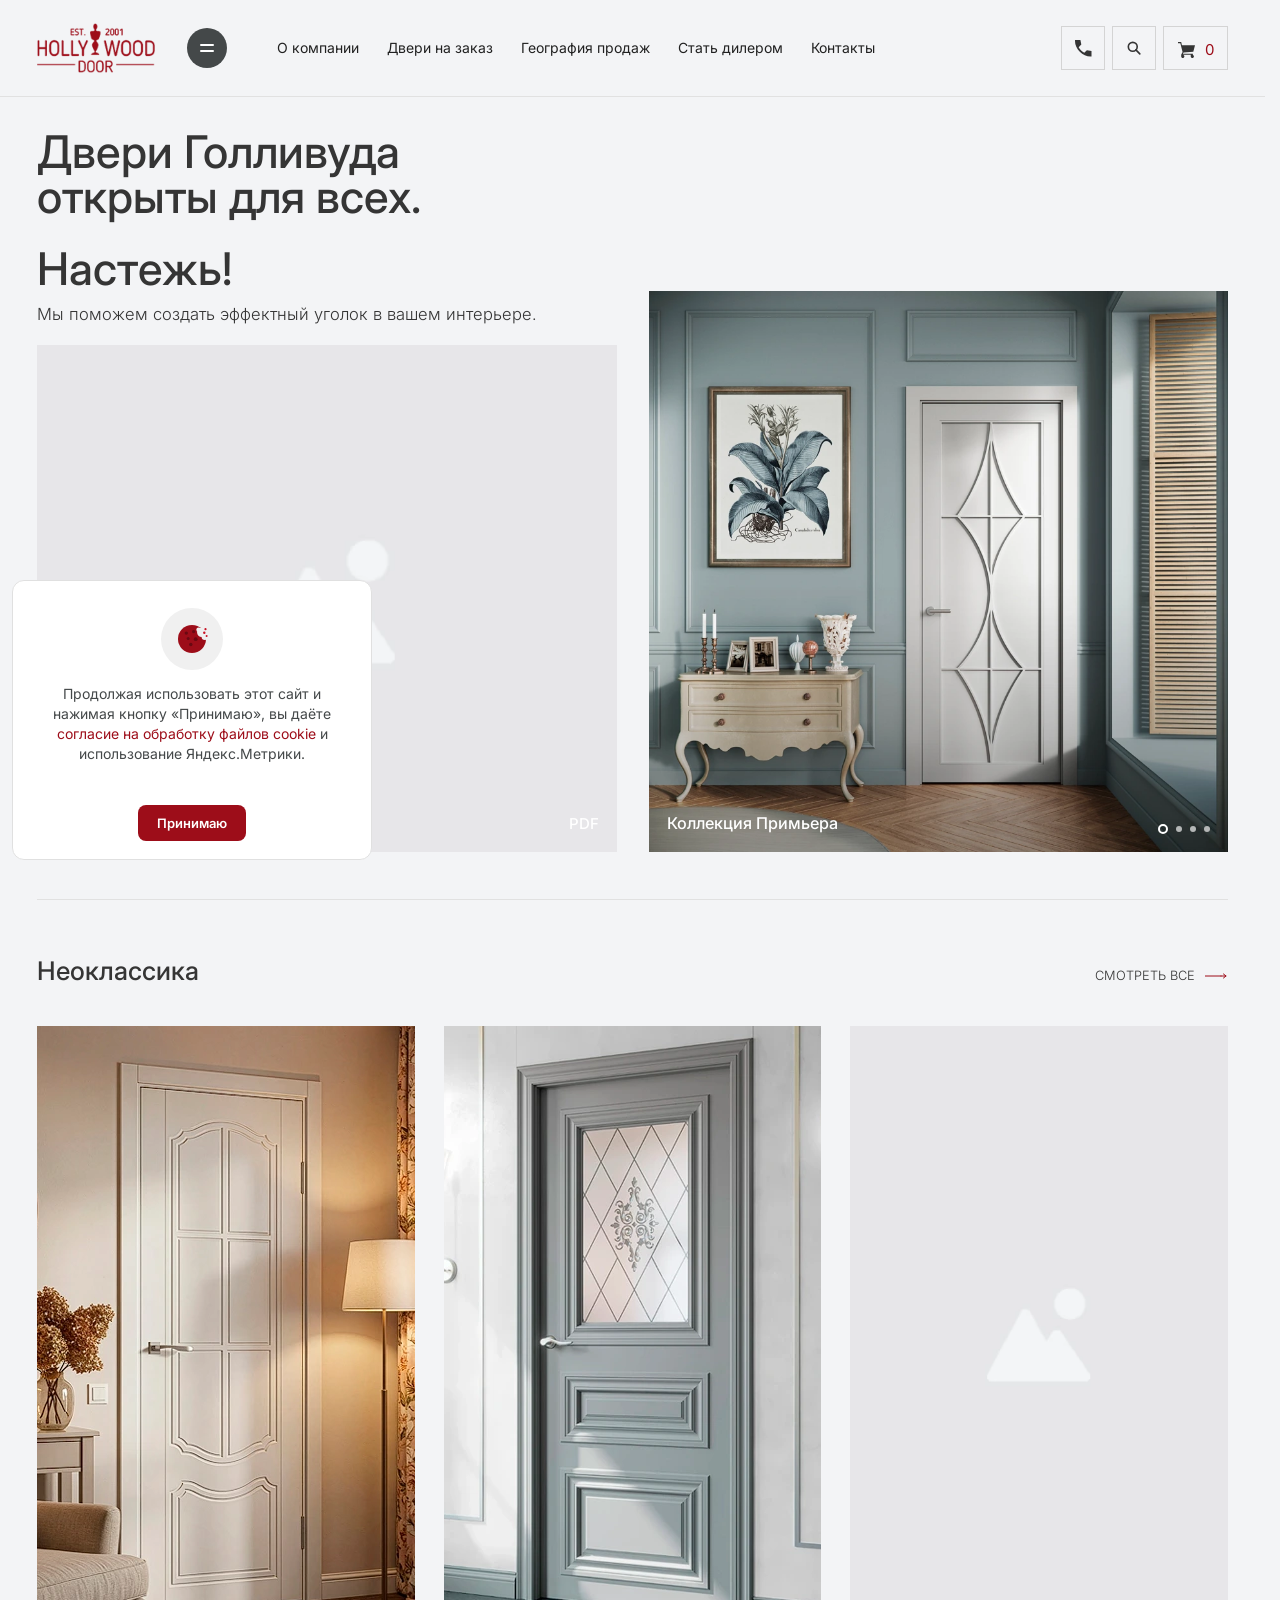
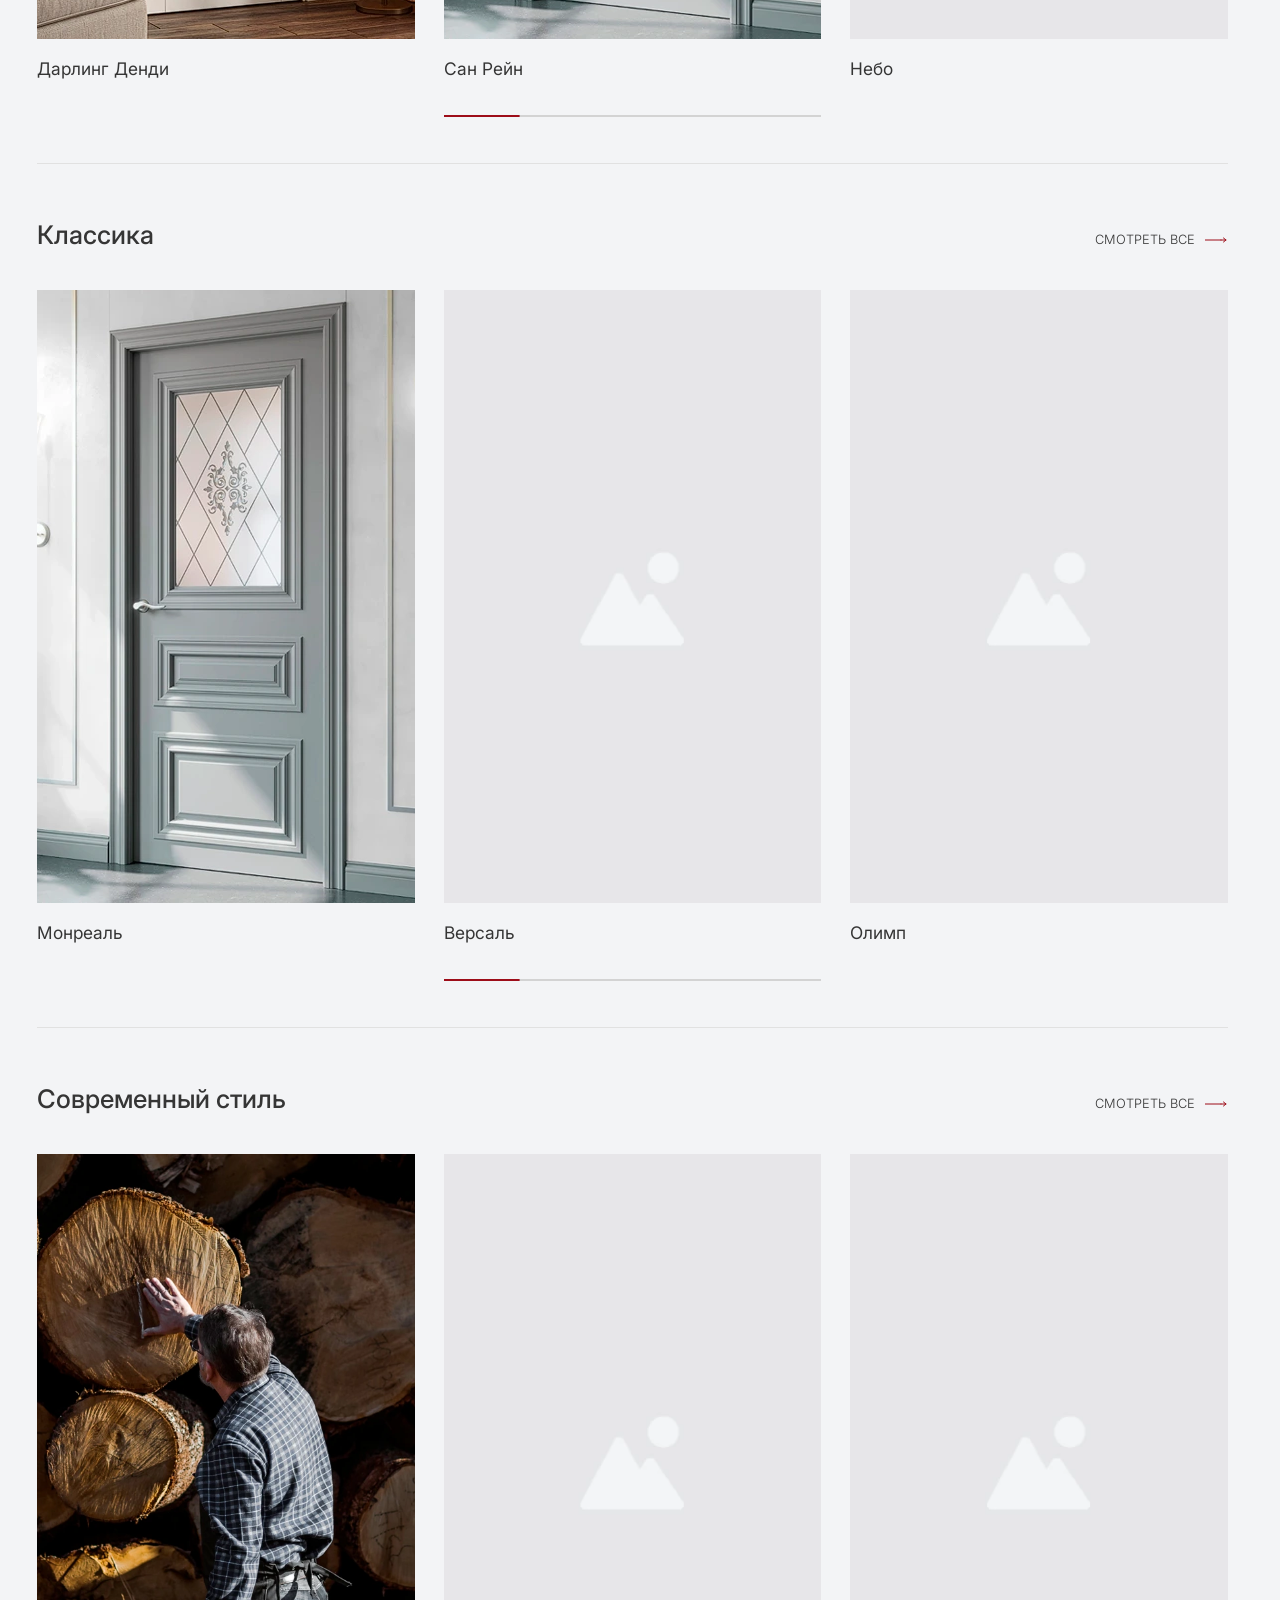
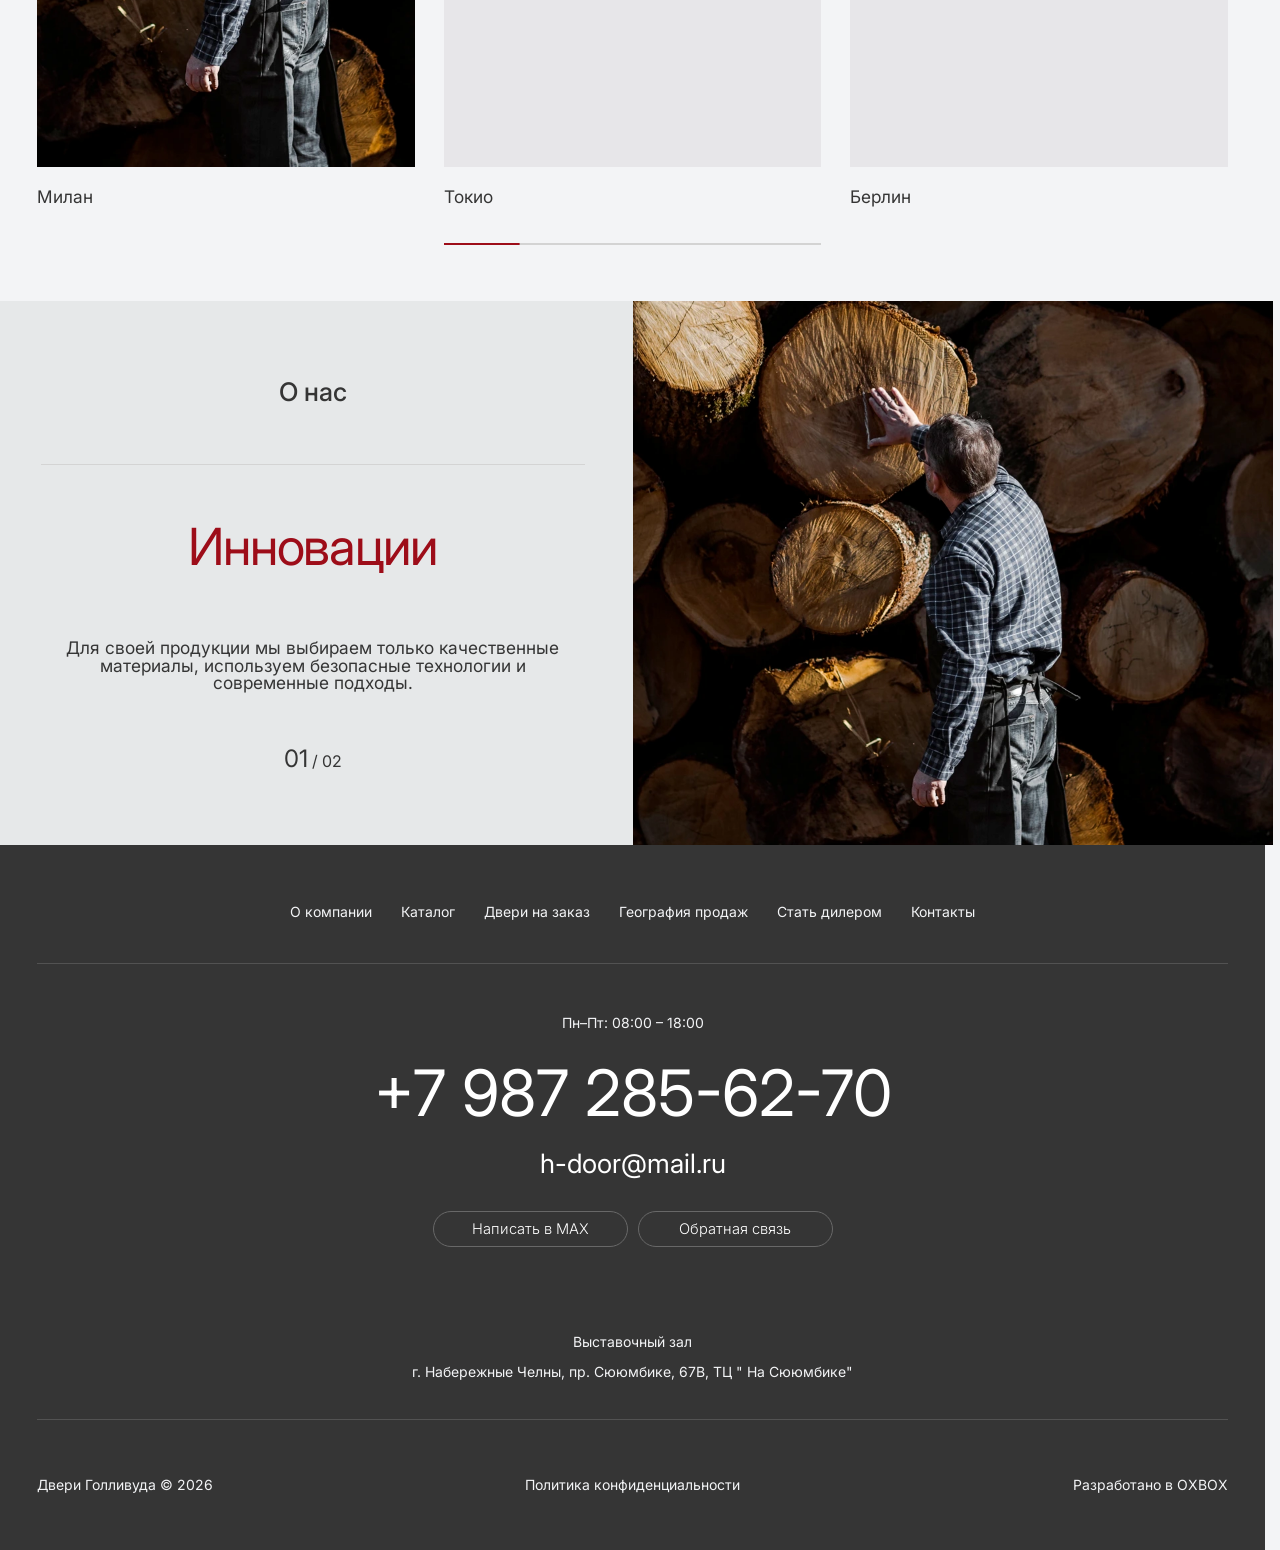
==== commit 69a87545: "Add files via upload" ====
--- a/index.html
+++ b/index.html
@@ -14,7 +14,7 @@
       rel="stylesheet"
       href="https://cdn.jsdelivr.net/npm/swiper@11/swiper-bundle.min.css"
     />
-    <link rel="stylesheet" href="style.css?v=420" />
+    <link rel="stylesheet" href="style.css?v=434" />
   </head>
   <body id="top">
     <header class="site-header">
@@ -59,7 +59,7 @@
         <div class="site-header__end header-tools">
           <div class="header-tools__contact">
             <a class="header-tools__max" href="#" data-open-consult-modal aria-label="Написать в MAX">MAX</a>
-            <span class="header-tools__phone" aria-label="+7 987 285 62 70">
+            <button type="button" class="header-tools__phone" data-open-consult-modal aria-label="Заказать звонок">
               <span class="header-tool-block header-tool-block--phone">
                 <svg class="header-tool-block__frame" viewBox="0 0 48 47" width="48" height="47" aria-hidden="true" preserveAspectRatio="none"><rect class="header-tool-block__frame-shape" x="0.5" y="0.5" width="47" height="46" rx="0" stroke="currentColor"/></svg>
                 <span class="header-tool-block__inner">
@@ -78,7 +78,7 @@
                   </svg>
                 </span>
               </span>
-              <span class="header-tools__phone-text">+7 987 285 62 70</span></span>
+              <span class="header-tools__phone-text">+7 987 285 62 70</span></button>
           </div>
           <button type="button" class="header-tools__search header-tools__icon" aria-label="Поиск">
             <span class="header-tool-block header-tool-block--search">
@@ -237,47 +237,65 @@
             </a>
           </div>
           <figure class="hero-intro__feature" id="heroFeature">
-            <a class="hero-intro__feature-link hero-intro__feature-link--linked" href="#" aria-label="Коллекция Примьера">
-              <div class="hero-intro__feature-slides" aria-live="polite">
-                <div class="hero-intro__feature-slide is-active" data-caption="Коллекция Примьера" data-href="#">
-                  <img
-                    src="assets/hero2.webp"
-                    width="954"
-                    height="923"
-                    alt="Интерьер с дверью коллекции Примьера"
-                    fetchpriority="high"
-                  />
-                </div>
-                <div class="hero-intro__feature-slide" data-caption="Коллекция Неоклассика" data-href="#">
-                  <img
-                    src="assets/Dveri1.webp"
-                    width="880"
-                    height="760"
-                    alt="Дверь коллекции Неоклассика в интерьере"
-                    loading="lazy"
-                  />
-                </div>
-                <div class="hero-intro__feature-slide" data-caption="Коллекция Классика" data-href="#">
-                  <img
-                    src="assets/Dveri2.webp"
-                    width="880"
-                    height="760"
-                    alt="Дверь коллекции Классика"
-                    loading="lazy"
-                  />
-                </div>
-                <div class="hero-intro__feature-slide" data-caption="Коллекция Современный стиль" data-href="#">
-                  <img
-                    src="assets/bbb.webp"
-                    width="880"
-                    height="760"
-                    alt="Дверь в современном интерьере"
-                    loading="lazy"
-                  />
-                </div>
-              </div>
-              <span class="hero-intro__feature-caption">Коллекция Примьера</span>
-            </a>
+            <!-- WP: у каждого слайда меняйте href (сейчас заглушка kollektsiya-premera.html) -->
+            <div class="hero-intro__feature-slides" aria-live="polite">
+              <a
+                class="hero-intro__feature-slide is-active"
+                href="kollektsiya-premera.html"
+                aria-label="Коллекция Примьера"
+              >
+                <img
+                  src="assets/hero2.webp"
+                  width="954"
+                  height="923"
+                  alt="Интерьер с дверью коллекции Примьера"
+                  fetchpriority="high"
+                />
+                <span class="hero-intro__feature-caption">Коллекция Примьера</span>
+              </a>
+              <a
+                class="hero-intro__feature-slide"
+                href="kollektsiya-premera.html"
+                aria-label="Коллекция Неоклассика"
+              >
+                <img
+                  src="assets/Dveri1.webp"
+                  width="880"
+                  height="760"
+                  alt="Дверь коллекции Неоклассика в интерьере"
+                  loading="lazy"
+                />
+                <span class="hero-intro__feature-caption">Коллекция Неоклассика</span>
+              </a>
+              <a
+                class="hero-intro__feature-slide"
+                href="kollektsiya-premera.html"
+                aria-label="Коллекция Классика"
+              >
+                <img
+                  src="assets/Dveri2.webp"
+                  width="880"
+                  height="760"
+                  alt="Дверь коллекции Классика"
+                  loading="lazy"
+                />
+                <span class="hero-intro__feature-caption">Коллекция Классика</span>
+              </a>
+              <a
+                class="hero-intro__feature-slide"
+                href="kollektsiya-premera.html"
+                aria-label="Коллекция Современный стиль"
+              >
+                <img
+                  src="assets/bbb.webp"
+                  width="880"
+                  height="760"
+                  alt="Дверь в современном интерьере"
+                  loading="lazy"
+                />
+                <span class="hero-intro__feature-caption">Коллекция Современный стиль</span>
+              </a>
+            </div>
             <div class="hero-intro__nav">
               <button
                 type="button"
@@ -852,6 +870,6 @@
     </div>
 
     <script src="https://cdn.jsdelivr.net/npm/swiper@11/swiper-bundle.min.js" defer></script>
-    <script src="main.js?v=50" defer></script>
+    <script src="main.js?v=65" defer></script>
   </body>
 </html>
--- a/style.css
+++ b/style.css
@@ -126,6 +126,8 @@
   --about-split-min-h: 935px;
   --about-rule-width: 818px;
   --about-img-ratio: 1100 / 935;
+  --overlay-duration: 0.32s;
+  --overlay-ease: cubic-bezier(0.22, 1, 0.36, 1);
 }
 
 *,
@@ -376,12 +378,23 @@
   display: inline-flex;
   align-items: center;
   flex-shrink: 0;
+  margin: 0;
+  padding: 0;
+  border: none;
+  background: none;
   font-family: var(--font);
   font-size: var(--header-nav-font-size);
   font-weight: var(--header-nav-font-weight);
   line-height: 22px;
   letter-spacing: 0;
   color: var(--ink-nav);
+  text-decoration: none;
+  cursor: pointer;
+  -webkit-tap-highlight-color: transparent;
+}
+
+.header-tools__phone-text {
+  transition: color 0.3s ease;
 }
 
 .header-tools__max {
@@ -422,7 +435,6 @@
   text-decoration: none;
   color: inherit;
   cursor: pointer;
-  overflow: hidden;
   -webkit-tap-highlight-color: transparent;
 }
 
@@ -445,9 +457,14 @@
 }
 
 .header-tool-block--search,
+.header-tool-block--phone,
 .header-tool-block--menu {
   width: var(--header-search-w);
   height: var(--header-tool-h);
+  box-sizing: border-box;
+  border: 1px solid var(--header-tool-frame-stroke);
+  background: var(--bg-page);
+  transition: border-color 0.3s ease;
 }
 
 .header-tool-block--cart {
@@ -456,7 +473,6 @@
   min-width: var(--header-search-w);
   width: auto;
   height: var(--header-tool-h);
-  overflow: hidden;
   box-sizing: border-box;
   border: 1px solid var(--header-tool-frame-stroke);
   background: var(--bg-page);
@@ -496,6 +512,9 @@
   color: var(--header-tool-icon-color);
 }
 
+.header-tool-block--search .header-tool-block__frame,
+.header-tool-block--phone .header-tool-block__frame,
+.header-tool-block--menu .header-tool-block__frame,
 .header-tool-block--cart .header-tool-block__frame {
   display: none;
 }
@@ -629,63 +648,75 @@
 }
 
 @media (min-width: 769px) {
-  .header-tools__search:hover .header-tool-block__frame,
-  .header-tools__search:focus-visible .header-tool-block__frame,
+  .header-tools__search:hover .header-tool-block--search,
   .header-tools__search:hover .header-tools__search-svg,
-  .header-tools__search:focus-visible .header-tools__search-svg {
+  .header-tools__phone:hover .header-tool-block--phone,
+  .header-tools__phone:hover .header-tools__phone-svg,
+  .header-tools__phone:hover .header-tools__phone-text,
+  .header-tools__cart:hover .header-tool-block--cart,
+  .header-tools__cart:hover .header-tools__cart-svg {
+    border-color: var(--accent-hot);
     color: var(--accent-hot);
   }
-
-  .header-tools__cart:hover .header-tool-block--cart,
-  .header-tools__cart:focus-visible .header-tool-block--cart {
-    border-color: var(--accent-hot);
-  }
-
-  .header-tools__cart:hover .header-tools__cart-svg,
-  .header-tools__cart:focus-visible .header-tools__cart-svg {
-    color: var(--accent-hot);
-  }
-}
-
-@media (max-width: 768px) {
-  .header-tools__cart:hover .header-tool-block--cart,
-  .header-tools__cart:focus-visible .header-tool-block--cart {
-    border-color: var(--accent-hot);
-  }
-
-  .header-tools__cart:hover .header-tools__cart-svg,
-  .header-tools__cart:focus-visible .header-tools__cart-svg {
-    color: var(--accent-hot);
-  }
+}
+
+.header-tools__search:focus-visible .header-tool-block--search,
+.header-tools__search:focus-visible .header-tools__search-svg,
+.header-tools__phone:focus-visible .header-tool-block--phone,
+.header-tools__phone:focus-visible .header-tools__phone-svg,
+.header-tools__phone:focus-visible .header-tools__phone-text,
+.header-tools__cart:focus-visible .header-tool-block--cart,
+.header-tools__cart:focus-visible .header-tools__cart-svg {
+  border-color: var(--accent-hot);
+  color: var(--accent-hot);
+}
+
+.header-tools__phone:focus-visible {
+  outline: 2px solid var(--accent-hot);
+  outline-offset: 2px;
+  border-radius: 4px;
 }
 
 .header-search-overlay {
   position: fixed;
   inset: 0;
   z-index: 1200;
-  background: rgba(0, 0, 0, 0.32);
+  background: rgba(0, 0, 0, 0.28);
   opacity: 0;
+  visibility: hidden;
   pointer-events: none;
-  transition: opacity 0.18s ease;
+  transition:
+    opacity var(--overlay-duration) var(--overlay-ease),
+    visibility 0s linear var(--overlay-duration);
 }
 
 .header-search-overlay.is-open {
   opacity: 1;
+  visibility: visible;
   pointer-events: auto;
+  transition:
+    opacity var(--overlay-duration) var(--overlay-ease),
+    visibility 0s;
 }
 
 .header-search-overlay__inner {
+  position: relative;
+  z-index: 1;
   display: flex;
   align-items: center;
   gap: 8px;
   padding: 42px var(--gutter);
   background: #efefef;
   border-bottom: 1px solid #d7d7d7;
-  transform: translateY(-6px);
-  transition: transform 0.18s ease;
+  opacity: 0;
+  transform: translateY(-12px);
+  transition:
+    opacity var(--overlay-duration) var(--overlay-ease),
+    transform var(--overlay-duration) var(--overlay-ease);
 }
 
 .header-search-overlay.is-open .header-search-overlay__inner {
+  opacity: 1;
   transform: translateY(0);
 }
 
@@ -1165,6 +1196,7 @@
 
 .hero-intro__feature-slides.is-dragging {
   cursor: grabbing;
+  touch-action: none;
 }
 
 .hero-intro__feature-slide {
@@ -2686,7 +2718,6 @@
     display: inline-flex;
     align-items: center;
     justify-content: center;
-    overflow: hidden;
     line-height: 0;
     font-size: 0;
   }
@@ -2697,7 +2728,6 @@
     height: 100%;
     max-width: var(--header-search-w);
     max-height: var(--header-tool-h);
-    overflow: hidden;
   }
 
   .header-tool-block--cart {
@@ -2706,13 +2736,6 @@
     max-width: none;
     height: var(--header-tool-h);
     max-height: var(--header-tool-h);
-    overflow: hidden;
-  }
-
-  .header-tool-block--phone .header-tool-block__frame,
-  .header-tool-block--menu .header-tool-block__frame {
-    width: 100%;
-    height: 100%;
   }
 
   .header-tool-block__inner--cart {
@@ -2982,6 +3005,22 @@
   .hero-intro__media-ext,
   .hero-intro__nav {
     right: 22px;
+  }
+
+  .hero-intro__feature-slides {
+    touch-action: pan-y pinch-zoom;
+  }
+
+  .hero-intro__feature-caption {
+    pointer-events: none;
+  }
+
+  .hero-intro__feature-link {
+    touch-action: pan-y pinch-zoom;
+  }
+
+  .hero-intro__feature-link:has(.hero-intro__feature-slides.is-dragging) {
+    touch-action: none;
   }
 }
 
@@ -3518,21 +3557,32 @@
 .consult-modal {
   position: fixed;
   inset: 0;
-  display: none;
+  display: flex;
   align-items: center;
   justify-content: center;
   z-index: 2200;
   font-family: var(--font);
+  visibility: hidden;
+  pointer-events: none;
+  transition: visibility 0s linear var(--overlay-duration);
 }
 
 .consult-modal.is-open {
-  display: flex;
+  visibility: visible;
+  pointer-events: auto;
+  transition: visibility 0s;
 }
 
 .consult-modal__backdrop {
   position: absolute;
   inset: 0;
   background: rgba(0, 0, 0, 0.5);
+  opacity: 0;
+  transition: opacity var(--overlay-duration) var(--overlay-ease);
+}
+
+.consult-modal.is-open .consult-modal__backdrop {
+  opacity: 1;
 }
 
 .consult-modal__dialog {
@@ -3546,6 +3596,16 @@
   z-index: 1;
   box-sizing: border-box;
   font-family: var(--font);
+  opacity: 0;
+  transform: translateY(12px) scale(0.97);
+  transition:
+    opacity var(--overlay-duration) var(--overlay-ease),
+    transform var(--overlay-duration) var(--overlay-ease);
+}
+
+.consult-modal.is-open .consult-modal__dialog {
+  opacity: 1;
+  transform: translateY(0) scale(1);
 }
 
 .consult-modal__close {
@@ -3809,11 +3869,6 @@
   display: none !important;
 }
 
-html.catalog-mega-open,
-body.catalog-mega-open {
-  overflow: hidden;
-}
-
 html.catalog-mega-open {
   background: var(--bg-page);
 }
@@ -3821,9 +3876,10 @@
 .catalog-mega {
   position: fixed;
   left: 0;
+  right: 0;
   top: var(--header-h);
   bottom: 0;
-  width: 100vw;
+  width: auto;
   z-index: 150;
   pointer-events: none;
   box-sizing: border-box;
@@ -3839,6 +3895,12 @@
   background: rgba(0, 0, 0, 0.28);
   pointer-events: auto;
   cursor: pointer;
+  opacity: 0;
+  transition: opacity var(--overlay-duration) var(--overlay-ease);
+}
+
+.catalog-mega.is-open .catalog-mega__backdrop {
+  opacity: 1;
 }
 
 body.page-katalog.catalog-mega-open .catalog-mega__backdrop {
@@ -3852,8 +3914,14 @@
 }
 
 @media (min-width: 901px) {
-  .catalog-mega .container.catalog-mega__sheet-wrap {
-    max-width: var(--layout-max);
+  .catalog-mega__sheet-wrap {
+    position: absolute;
+    top: 0;
+    left: var(--catalog-mega-left, 0);
+    width: var(--catalog-mega-width, 100%);
+    max-width: none;
+    margin: 0;
+    padding: 0;
   }
 }
 
@@ -3869,6 +3937,28 @@
   border-top: 1px solid #e1e1e1;
   border-bottom: 1px solid #e1e1e1;
   border-radius: 0 0 16px 16px;
+  opacity: 0;
+  transform: translateY(-12px);
+  transition:
+    opacity var(--overlay-duration) var(--overlay-ease),
+    transform var(--overlay-duration) var(--overlay-ease);
+}
+
+.catalog-mega.is-open .catalog-mega__sheet {
+  opacity: 1;
+  transform: translateY(0);
+}
+
+@media (prefers-reduced-motion: reduce) {
+  .consult-modal,
+  .consult-modal__backdrop,
+  .consult-modal__dialog,
+  .catalog-mega__backdrop,
+  .catalog-mega__sheet,
+  .header-search-overlay,
+  .header-search-overlay__inner {
+    transition: none;
+  }
 }
 
 .catalog-mega__inner {
@@ -5602,10 +5692,24 @@
     fill: #353535;
   }
 
+  .header-tools__cart:hover .header-tool-block--cart,
+  .header-tools__cart:active .header-tool-block--cart,
+  .header-tools__cart:focus-visible .header-tool-block--cart {
+    border-color: var(--header-tool-frame-stroke);
+  }
+
+  .header-tools__cart:hover .header-tools__cart-svg,
+  .header-tools__cart:active .header-tools__cart-svg,
+  .header-tools__cart:focus-visible .header-tools__cart-svg {
+    color: var(--header-tool-icon-color);
+  }
+
   .hero-intro__media-label:hover,
+  .hero-intro__media-label:hover .hero-intro__media-title,
+  .hero-intro__media-label:hover .hero-intro__media-year,
   .hero-intro__media-ext:hover,
-  .hero-intro__feature-link--linked .hero-intro__feature-caption:hover {
-    color: inherit;
+  .hero-intro__feature-slide.is-active .hero-intro__feature-caption:hover {
+    color: #fff;
   }
 
   .hero-intro__media-ext:hover {
@@ -5644,9 +5748,12 @@
     color: inherit;
   }
 
-  .site-footer__btn:hover {
-    background: inherit;
-    color: inherit;
+  .site-footer__btn:hover,
+  .site-footer__btn:active,
+  .site-footer__btn:focus-visible {
+    background: transparent;
+    border-color: var(--footer-btn-border);
+    color: #fff;
   }
 
   .site-footer__copy:hover {
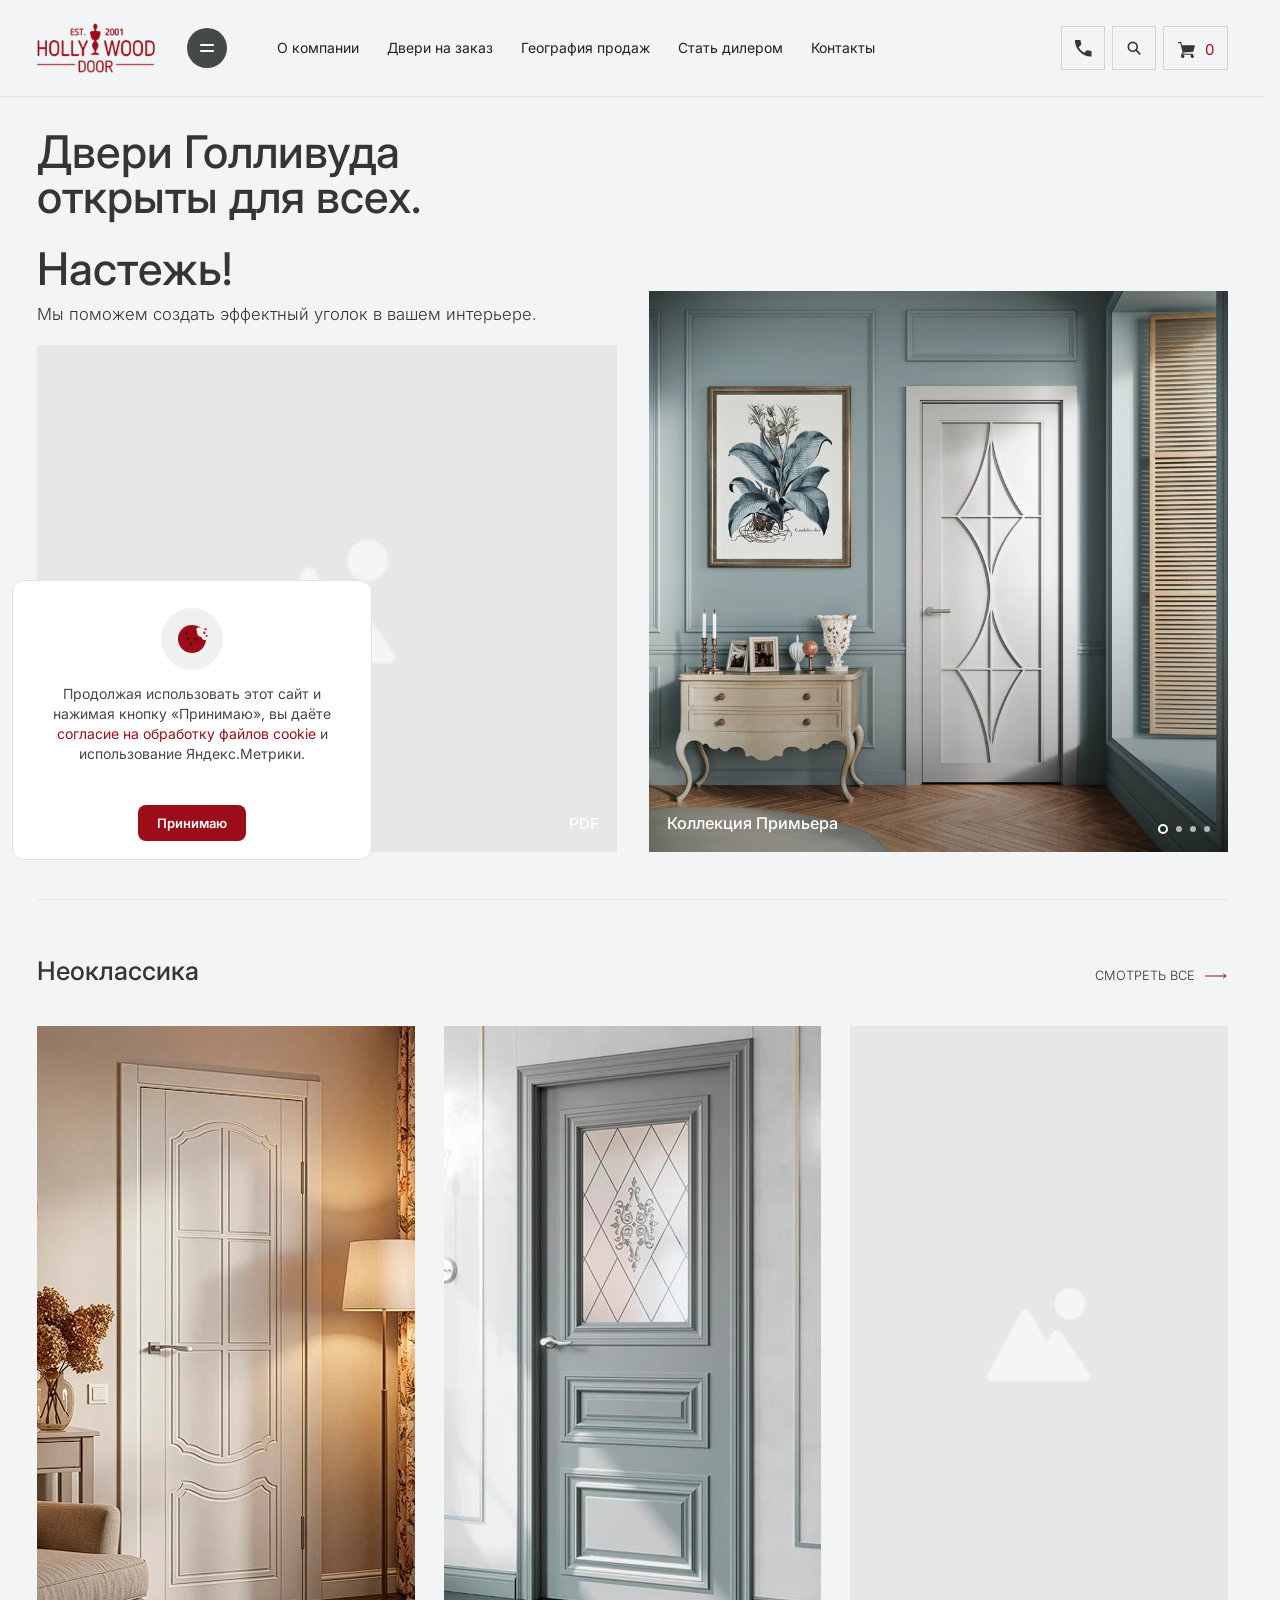
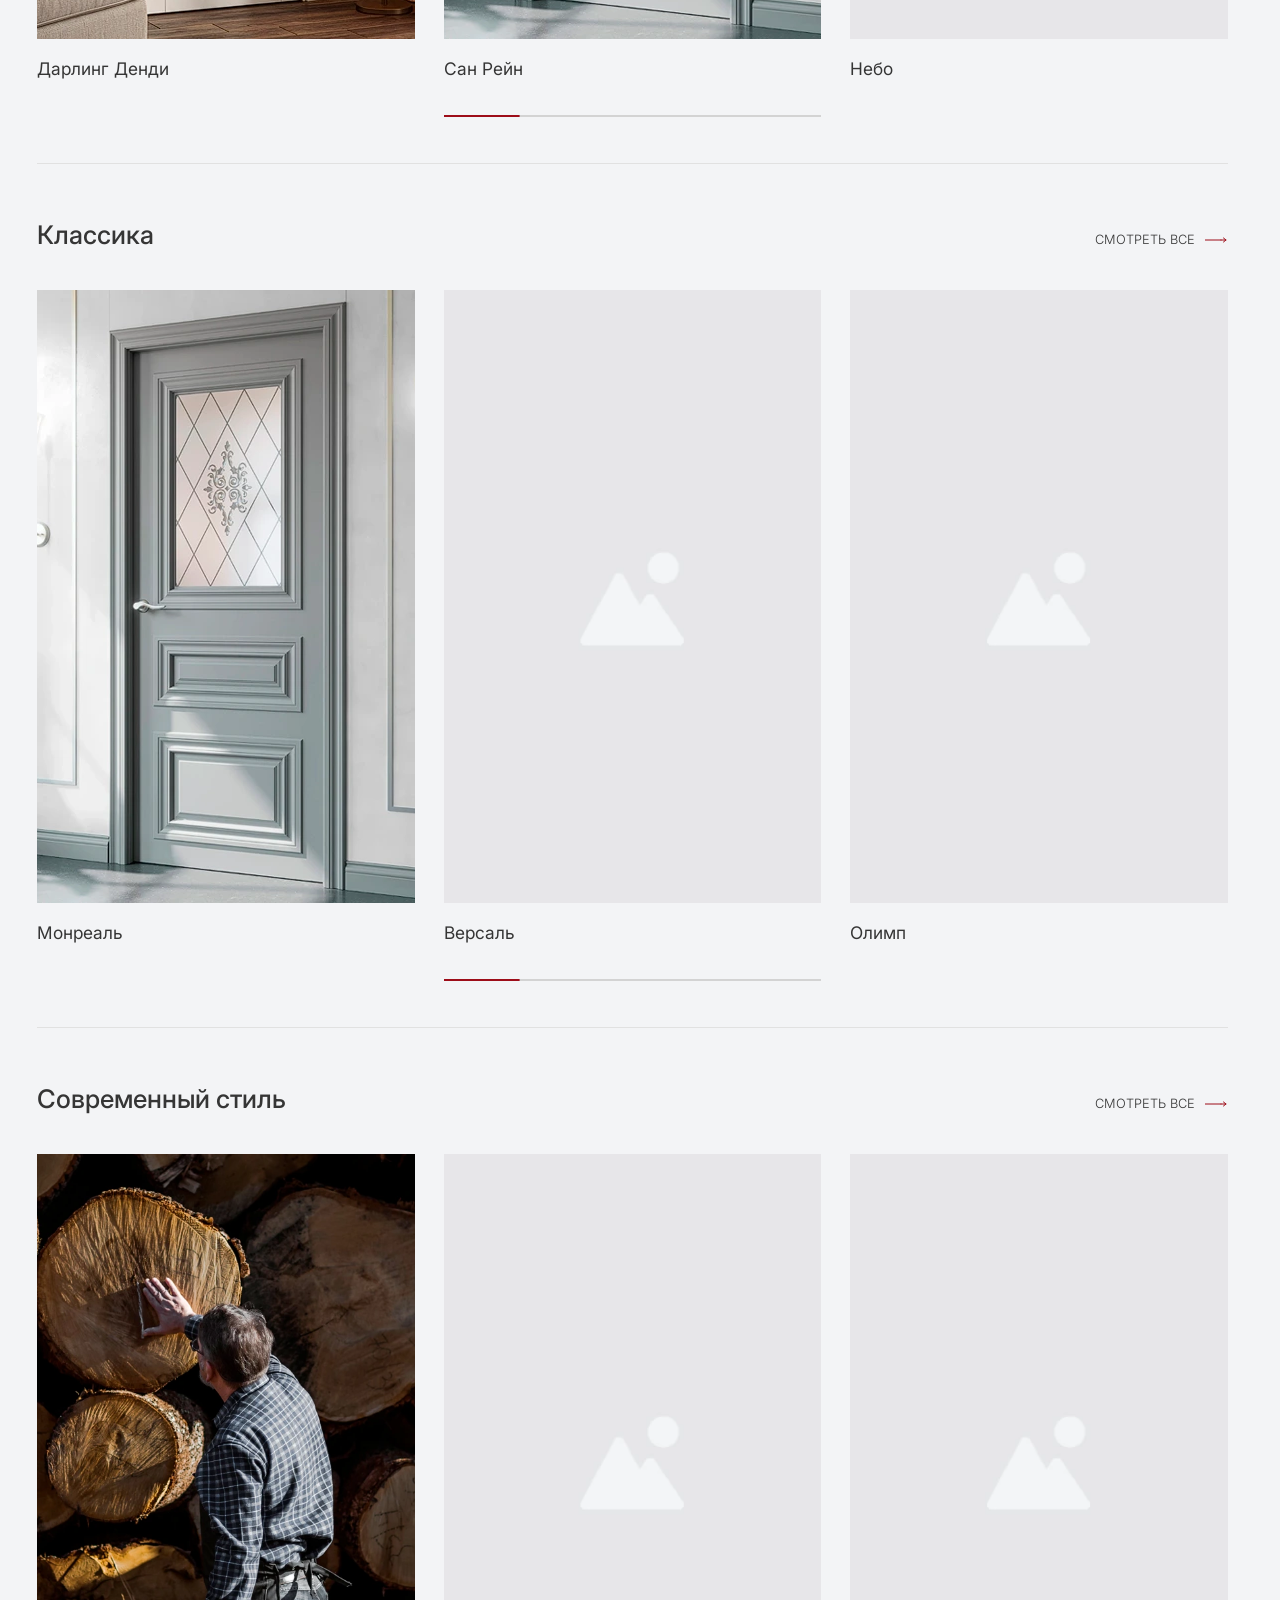
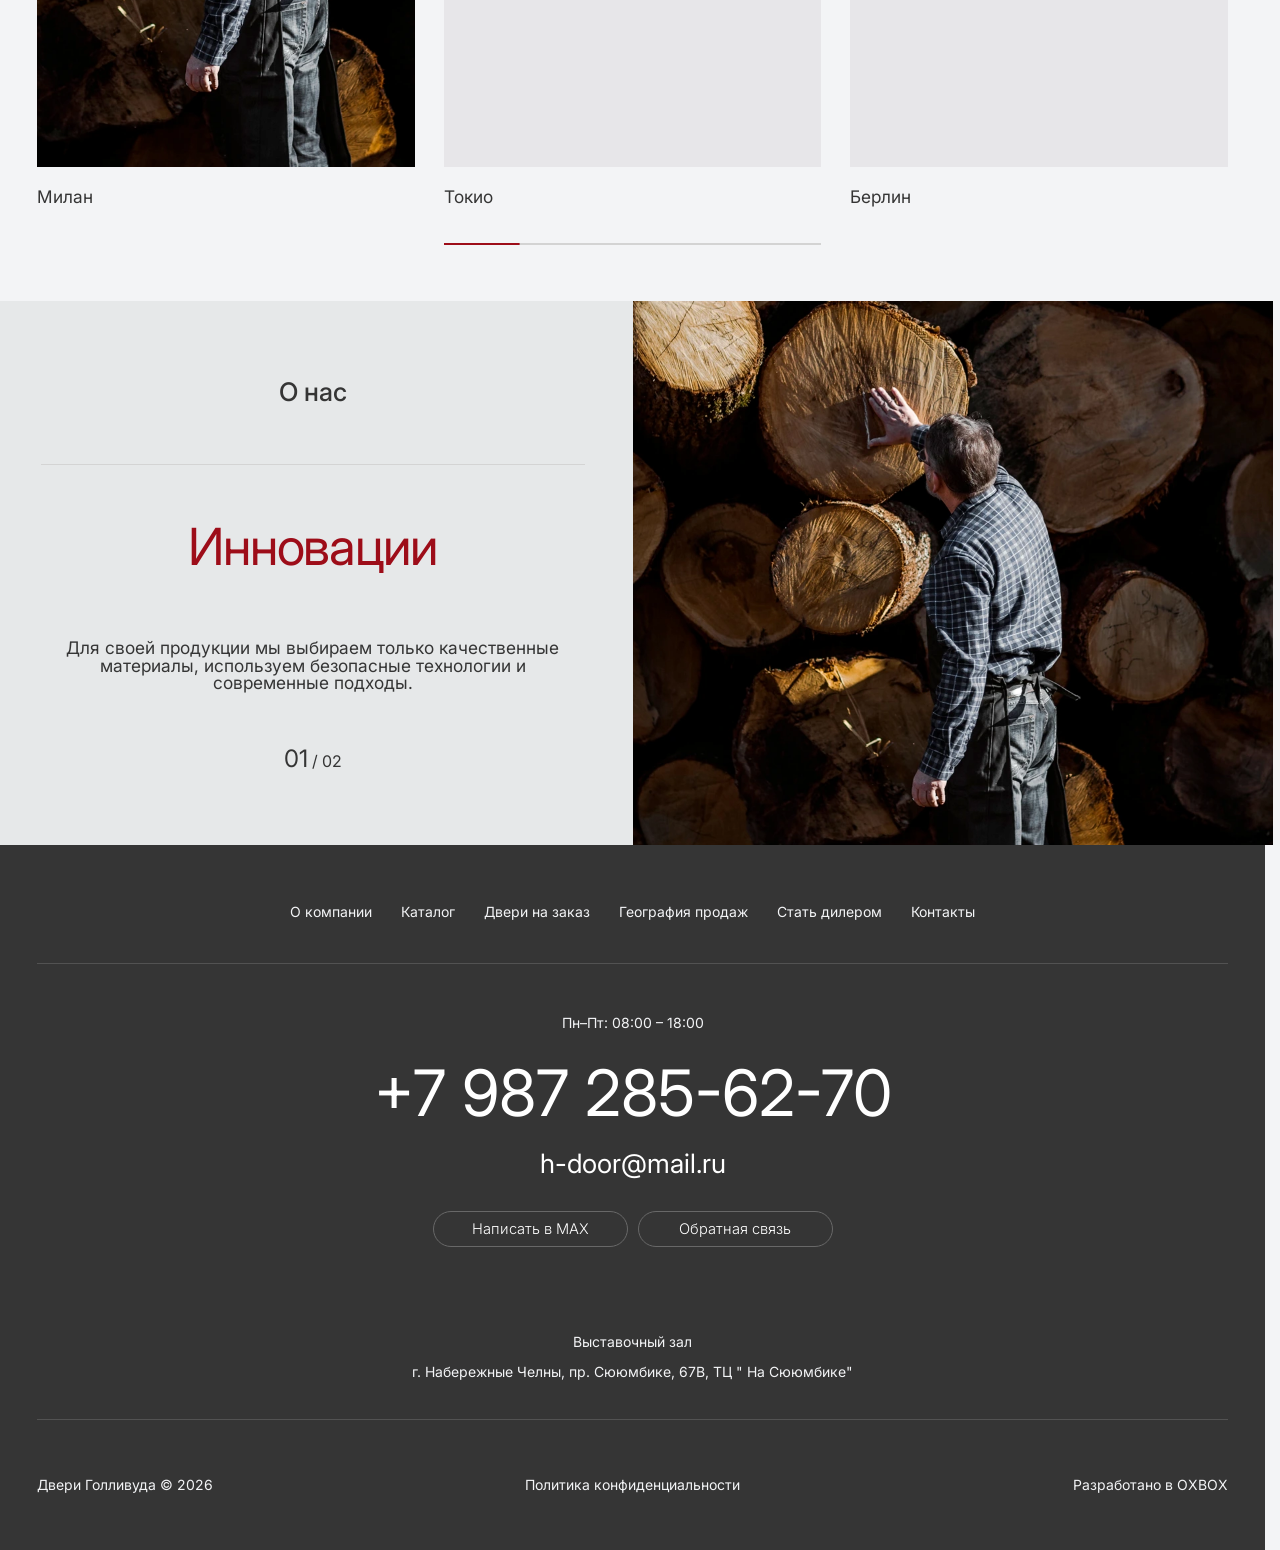
==== commit 4a366445: "Add files via upload" ====
--- a/index.html
+++ b/index.html
@@ -14,7 +14,7 @@
       rel="stylesheet"
       href="https://cdn.jsdelivr.net/npm/swiper@11/swiper-bundle.min.css"
     />
-    <link rel="stylesheet" href="style.css?v=434" />
+    <link rel="stylesheet" href="style.css?v=448" />
   </head>
   <body id="top">
     <header class="site-header">
@@ -59,6 +59,7 @@
         <div class="site-header__end header-tools">
           <div class="header-tools__contact">
             <a class="header-tools__max" href="#" data-open-consult-modal aria-label="Написать в MAX">MAX</a>
+            <div class="header-tools__phone-wrap">
             <button type="button" class="header-tools__phone" data-open-consult-modal aria-label="Заказать звонок">
               <span class="header-tool-block header-tool-block--phone">
                 <svg class="header-tool-block__frame" viewBox="0 0 48 47" width="48" height="47" aria-hidden="true" preserveAspectRatio="none"><rect class="header-tool-block__frame-shape" x="0.5" y="0.5" width="47" height="46" rx="0" stroke="currentColor"/></svg>
@@ -78,7 +79,9 @@
                   </svg>
                 </span>
               </span>
-              <span class="header-tools__phone-text">+7 987 285 62 70</span></button>
+            </button>
+            <span class="header-tools__phone-text">+7 987 285 62 70</span>
+            </div>
           </div>
           <button type="button" class="header-tools__search header-tools__icon" aria-label="Поиск">
             <span class="header-tool-block header-tool-block--search">
@@ -237,7 +240,6 @@
             </a>
           </div>
           <figure class="hero-intro__feature" id="heroFeature">
-            <!-- WP: у каждого слайда меняйте href (сейчас заглушка kollektsiya-premera.html) -->
             <div class="hero-intro__feature-slides" aria-live="polite">
               <a
                 class="hero-intro__feature-slide is-active"
@@ -870,6 +872,6 @@
     </div>
 
     <script src="https://cdn.jsdelivr.net/npm/swiper@11/swiper-bundle.min.js" defer></script>
-    <script src="main.js?v=65" defer></script>
+    <script src="main.js?v=71" defer></script>
   </body>
 </html>
--- a/style.css
+++ b/style.css
@@ -374,6 +374,12 @@
   white-space: nowrap;
 }
 
+.header-tools__phone-wrap {
+  display: inline-flex;
+  align-items: center;
+  flex-shrink: 0;
+}
+
 .header-tools__phone {
   display: inline-flex;
   align-items: center;
@@ -382,6 +388,11 @@
   padding: 0;
   border: none;
   background: none;
+  cursor: pointer;
+  -webkit-tap-highlight-color: transparent;
+}
+
+.header-tools__phone-text {
   font-family: var(--font);
   font-size: var(--header-nav-font-size);
   font-weight: var(--header-nav-font-weight);
@@ -389,12 +400,7 @@
   letter-spacing: 0;
   color: var(--ink-nav);
   text-decoration: none;
-  cursor: pointer;
-  -webkit-tap-highlight-color: transparent;
-}
-
-.header-tools__phone-text {
-  transition: color 0.3s ease;
+  cursor: default;
 }
 
 .header-tools__max {
@@ -652,7 +658,6 @@
   .header-tools__search:hover .header-tools__search-svg,
   .header-tools__phone:hover .header-tool-block--phone,
   .header-tools__phone:hover .header-tools__phone-svg,
-  .header-tools__phone:hover .header-tools__phone-text,
   .header-tools__cart:hover .header-tool-block--cart,
   .header-tools__cart:hover .header-tools__cart-svg {
     border-color: var(--accent-hot);
@@ -660,11 +665,20 @@
   }
 }
 
+@media (min-width: 1701px) {
+  .header-tools__phone-wrap .header-tools__phone {
+    display: none;
+  }
+
+  .header-tools__phone-text:hover {
+    color: var(--ink-nav);
+  }
+}
+
 .header-tools__search:focus-visible .header-tool-block--search,
 .header-tools__search:focus-visible .header-tools__search-svg,
 .header-tools__phone:focus-visible .header-tool-block--phone,
 .header-tools__phone:focus-visible .header-tools__phone-svg,
-.header-tools__phone:focus-visible .header-tools__phone-text,
 .header-tools__cart:focus-visible .header-tool-block--cart,
 .header-tools__cart:focus-visible .header-tools__cart-svg {
   border-color: var(--accent-hot);
@@ -677,10 +691,26 @@
   border-radius: 4px;
 }
 
+html.is-scroll-locked,
+body.is-scroll-locked {
+  overflow: hidden;
+}
+
+body.is-scroll-locked {
+  position: fixed;
+  left: 0;
+  right: 0;
+  width: 100%;
+  box-sizing: border-box;
+}
+
 .header-search-overlay {
   position: fixed;
   inset: 0;
-  z-index: 1200;
+  z-index: 2500;
+  display: flex;
+  flex-direction: column;
+  align-items: stretch;
   background: rgba(0, 0, 0, 0.28);
   opacity: 0;
   visibility: hidden;
@@ -702,6 +732,7 @@
 .header-search-overlay__inner {
   position: relative;
   z-index: 1;
+  flex: 0 0 auto;
   display: flex;
   align-items: center;
   gap: 8px;
@@ -709,15 +740,11 @@
   background: #efefef;
   border-bottom: 1px solid #d7d7d7;
   opacity: 0;
-  transform: translateY(-12px);
-  transition:
-    opacity var(--overlay-duration) var(--overlay-ease),
-    transform var(--overlay-duration) var(--overlay-ease);
+  transition: opacity var(--overlay-duration) var(--overlay-ease);
 }
 
 .header-search-overlay.is-open .header-search-overlay__inner {
   opacity: 1;
-  transform: translateY(0);
 }
 
 .header-search-overlay__form {
@@ -805,10 +832,31 @@
   transform: translate(-50%, -50%) rotate(-45deg);
 }
 
-html.search-overlay-open,
-body.search-overlay-open,
-body.mobile-menu-open {
-  overflow: hidden;
+html.consult-modal-open {
+  overscroll-behavior: none;
+}
+
+html.consult-modal-open body::before {
+  content: "";
+  display: block;
+  height: var(--header-h);
+  width: 100%;
+  pointer-events: none;
+}
+
+html.consult-modal-open .site-header,
+html.is-scroll-locked .site-header {
+  position: fixed;
+  top: 0;
+  left: 0;
+  right: 0;
+  width: 100%;
+  z-index: 2400;
+  box-sizing: border-box;
+}
+
+html.consult-modal-open .site-header {
+  pointer-events: none;
 }
 
 .mobile-menu {
@@ -1305,7 +1353,6 @@
   display: none;
 }
 
-/* Герой целиком в первый экран на ПК (две колонки) */
 @media (min-width: 1201px) {
   .hero-intro {
     --hero-block-max-h: calc(100svh - var(--header-h) - var(--hero-pad-top));
@@ -3560,6 +3607,8 @@
   display: flex;
   align-items: center;
   justify-content: center;
+  padding: var(--header-h) 20px 20px;
+  box-sizing: border-box;
   z-index: 2200;
   font-family: var(--font);
   visibility: hidden;
@@ -3569,13 +3618,21 @@
 
 .consult-modal.is-open {
   visibility: visible;
+  pointer-events: none;
+  transition: visibility 0s;
+}
+
+.consult-modal.is-open .consult-modal__backdrop,
+.consult-modal.is-open .consult-modal__dialog {
   pointer-events: auto;
-  transition: visibility 0s;
 }
 
 .consult-modal__backdrop {
   position: absolute;
-  inset: 0;
+  top: var(--header-h);
+  left: 0;
+  right: 0;
+  bottom: 0;
   background: rgba(0, 0, 0, 0.5);
   opacity: 0;
   transition: opacity var(--overlay-duration) var(--overlay-ease);
@@ -3795,10 +3852,6 @@
   color: var(--accent-red);
 }
 
-html.consult-modal-open,
-body.consult-modal-open {
-  overflow: hidden;
-}
 
 @media (max-width: 768px) {
   .consult-modal__dialog {
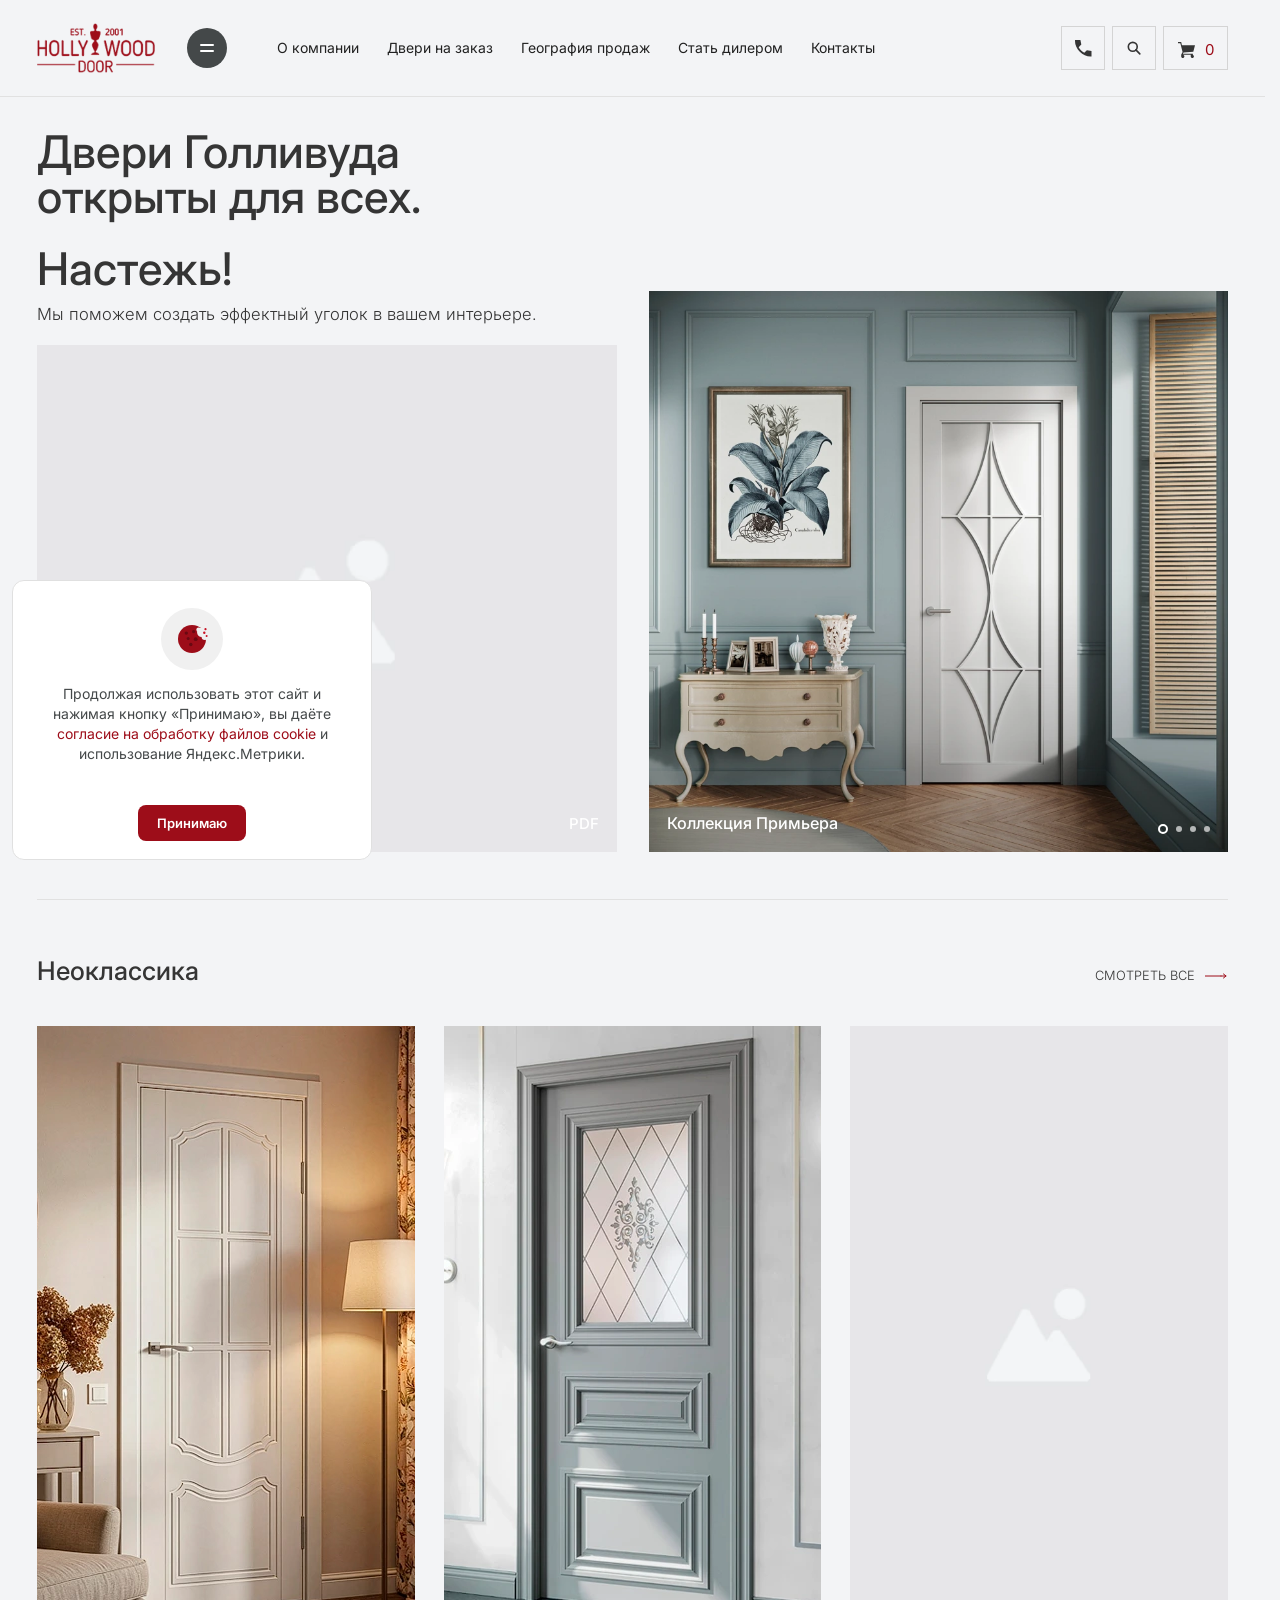
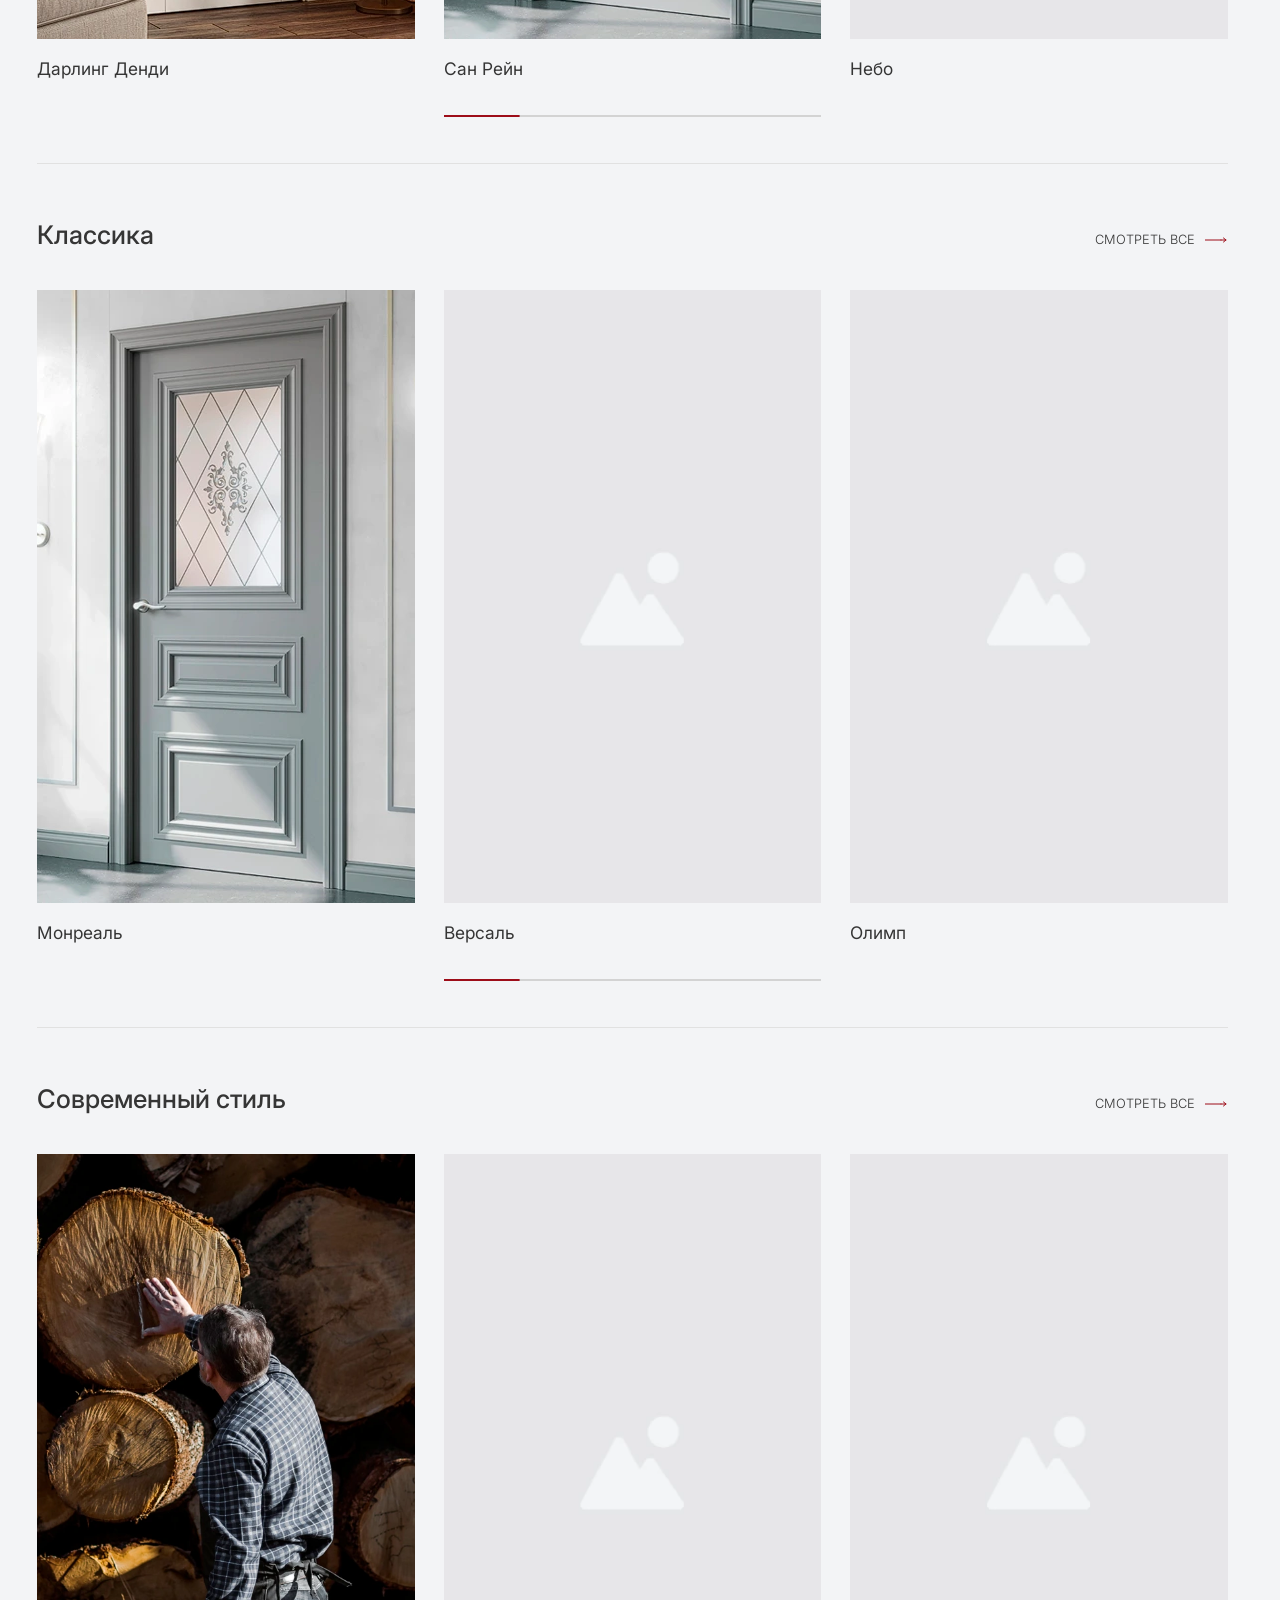
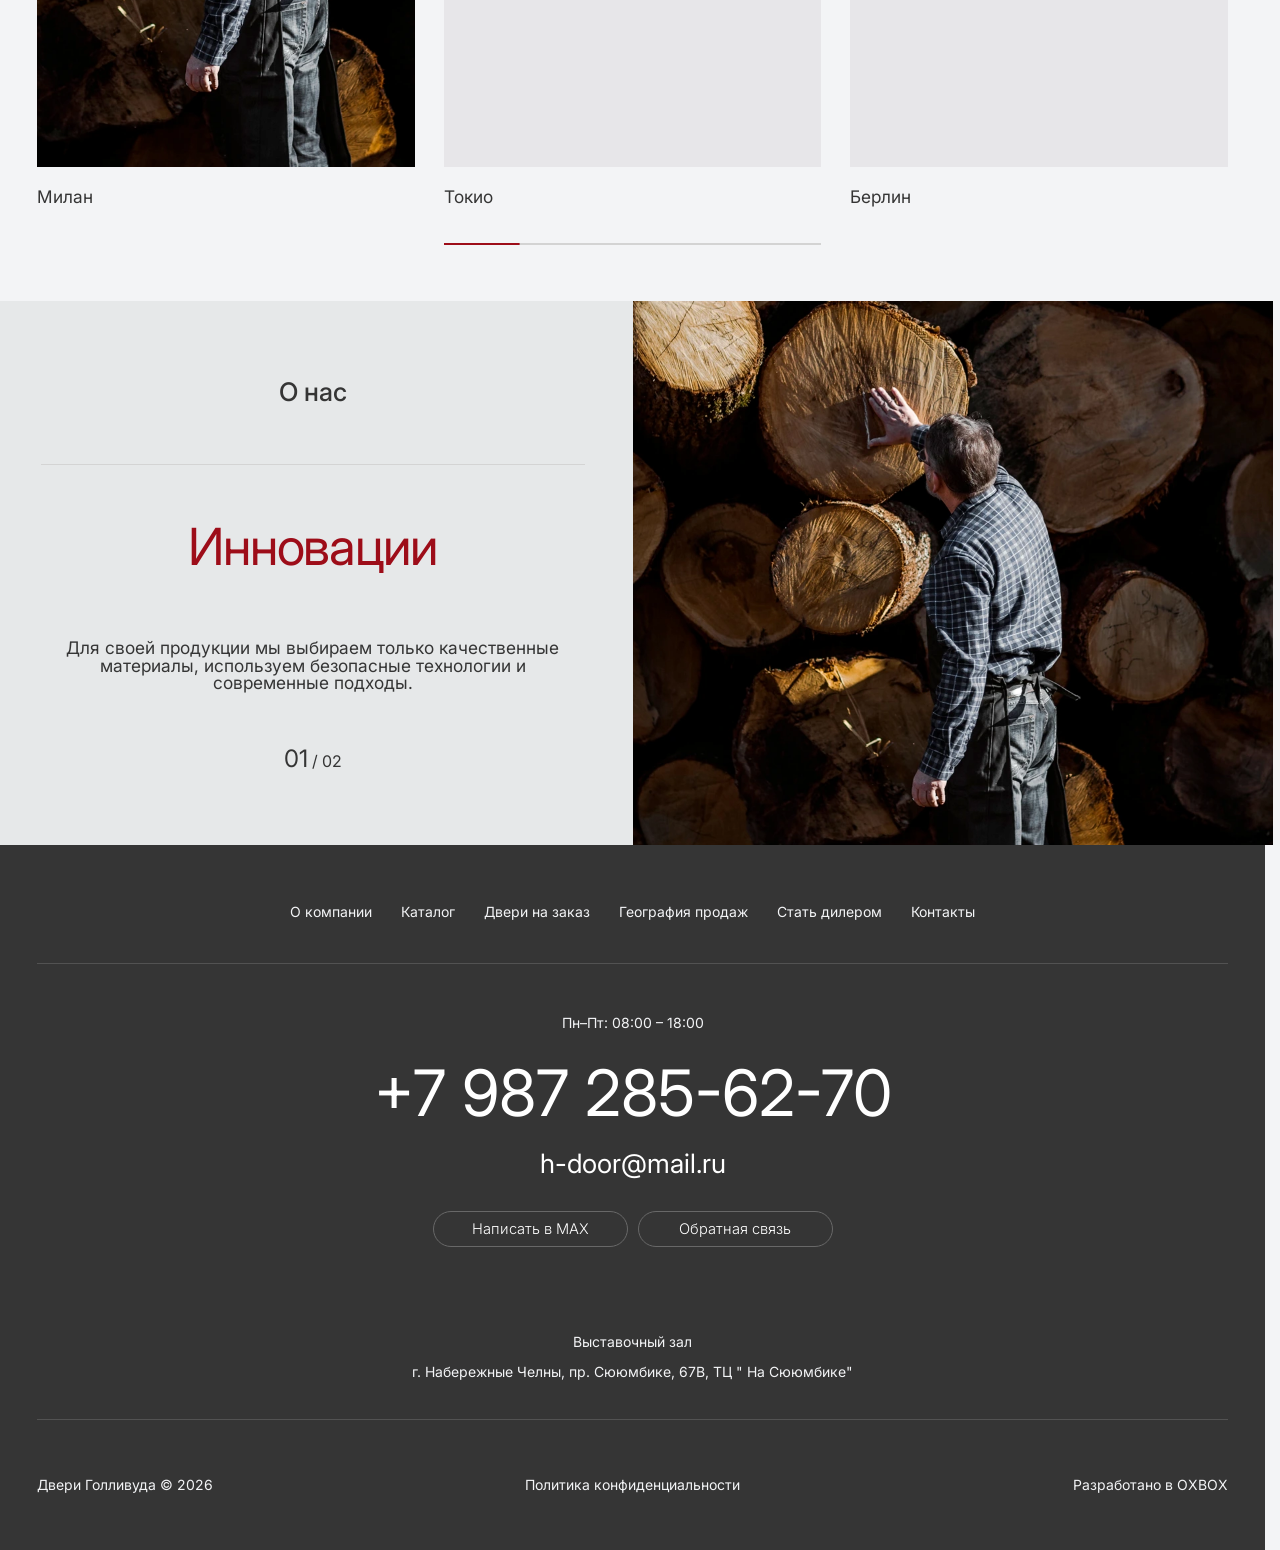
==== commit 33295a4a: "Add files via upload" ====
--- a/index.html
+++ b/index.html
@@ -14,7 +14,7 @@
       rel="stylesheet"
       href="https://cdn.jsdelivr.net/npm/swiper@11/swiper-bundle.min.css"
     />
-    <link rel="stylesheet" href="style.css?v=448" />
+    <link rel="stylesheet" href="style.css?v=453" />
   </head>
   <body id="top">
     <header class="site-header">
@@ -872,6 +872,6 @@
     </div>
 
     <script src="https://cdn.jsdelivr.net/npm/swiper@11/swiper-bundle.min.js" defer></script>
-    <script src="main.js?v=71" defer></script>
+    <script src="main.js?v=72" defer></script>
   </body>
 </html>
--- a/style.css
+++ b/style.css
@@ -844,7 +844,17 @@
   pointer-events: none;
 }
 
-html.consult-modal-open .site-header,
+html.consult-modal-open .site-header {
+  position: fixed;
+  top: 0;
+  left: 0;
+  right: 0;
+  width: 100%;
+  visibility: hidden;
+  pointer-events: none;
+  z-index: 0;
+}
+
 html.is-scroll-locked .site-header {
   position: fixed;
   top: 0;
@@ -855,14 +865,10 @@
   box-sizing: border-box;
 }
 
-html.consult-modal-open .site-header {
-  pointer-events: none;
-}
-
 .mobile-menu {
   position: fixed;
   inset: 0;
-  z-index: 200;
+  z-index: 2600;
 }
 
 .mobile-menu[hidden] {
@@ -891,7 +897,8 @@
   width: 100%;
   max-width: 100%;
   height: 100%;
-  background: #fff;
+  background: #f3f4f6;
+  border-bottom: 1px solid var(--header-border-color);
   padding: 24px var(--gutter);
   padding-bottom: calc(24px + env(safe-area-inset-bottom, 0px));
   box-sizing: border-box;
@@ -907,10 +914,51 @@
 .mobile-menu__close {
   position: absolute;
   top: 16px;
-  right: 16px;
-  font-size: 28px;
-  line-height: 1;
-  color: #666;
+  right: max(16px, var(--gutter));
+  z-index: 2;
+  display: flex;
+  align-items: center;
+  justify-content: center;
+  width: 44px;
+  height: 44px;
+  margin: 0;
+  padding: 0;
+  border: none;
+  border-radius: 0;
+  background: transparent;
+  font-size: 0;
+  line-height: 0;
+  color: transparent;
+  cursor: pointer;
+  -webkit-tap-highlight-color: transparent;
+}
+
+.mobile-menu__close::before,
+.mobile-menu__close::after {
+  content: "";
+  position: absolute;
+  left: 50%;
+  top: 50%;
+  width: 20px;
+  height: 2px;
+  background: #353535;
+  transform: translate(-50%, -50%) rotate(45deg);
+}
+
+.mobile-menu__close::after {
+  transform: translate(-50%, -50%) rotate(-45deg);
+}
+
+.mobile-menu__close:hover::before,
+.mobile-menu__close:hover::after,
+.mobile-menu__close:focus-visible::before,
+.mobile-menu__close:focus-visible::after {
+  background: var(--accent-red);
+}
+
+.mobile-menu__close:focus-visible {
+  outline: 2px solid var(--accent-hot);
+  outline-offset: 2px;
 }
 
 .mobile-menu__logo {
@@ -3607,7 +3655,7 @@
   display: flex;
   align-items: center;
   justify-content: center;
-  padding: var(--header-h) 20px 20px;
+  padding: 20px;
   box-sizing: border-box;
   z-index: 2200;
   font-family: var(--font);
@@ -3629,10 +3677,7 @@
 
 .consult-modal__backdrop {
   position: absolute;
-  top: var(--header-h);
-  left: 0;
-  right: 0;
-  bottom: 0;
+  inset: 0;
   background: rgba(0, 0, 0, 0.5);
   opacity: 0;
   transition: opacity var(--overlay-duration) var(--overlay-ease);
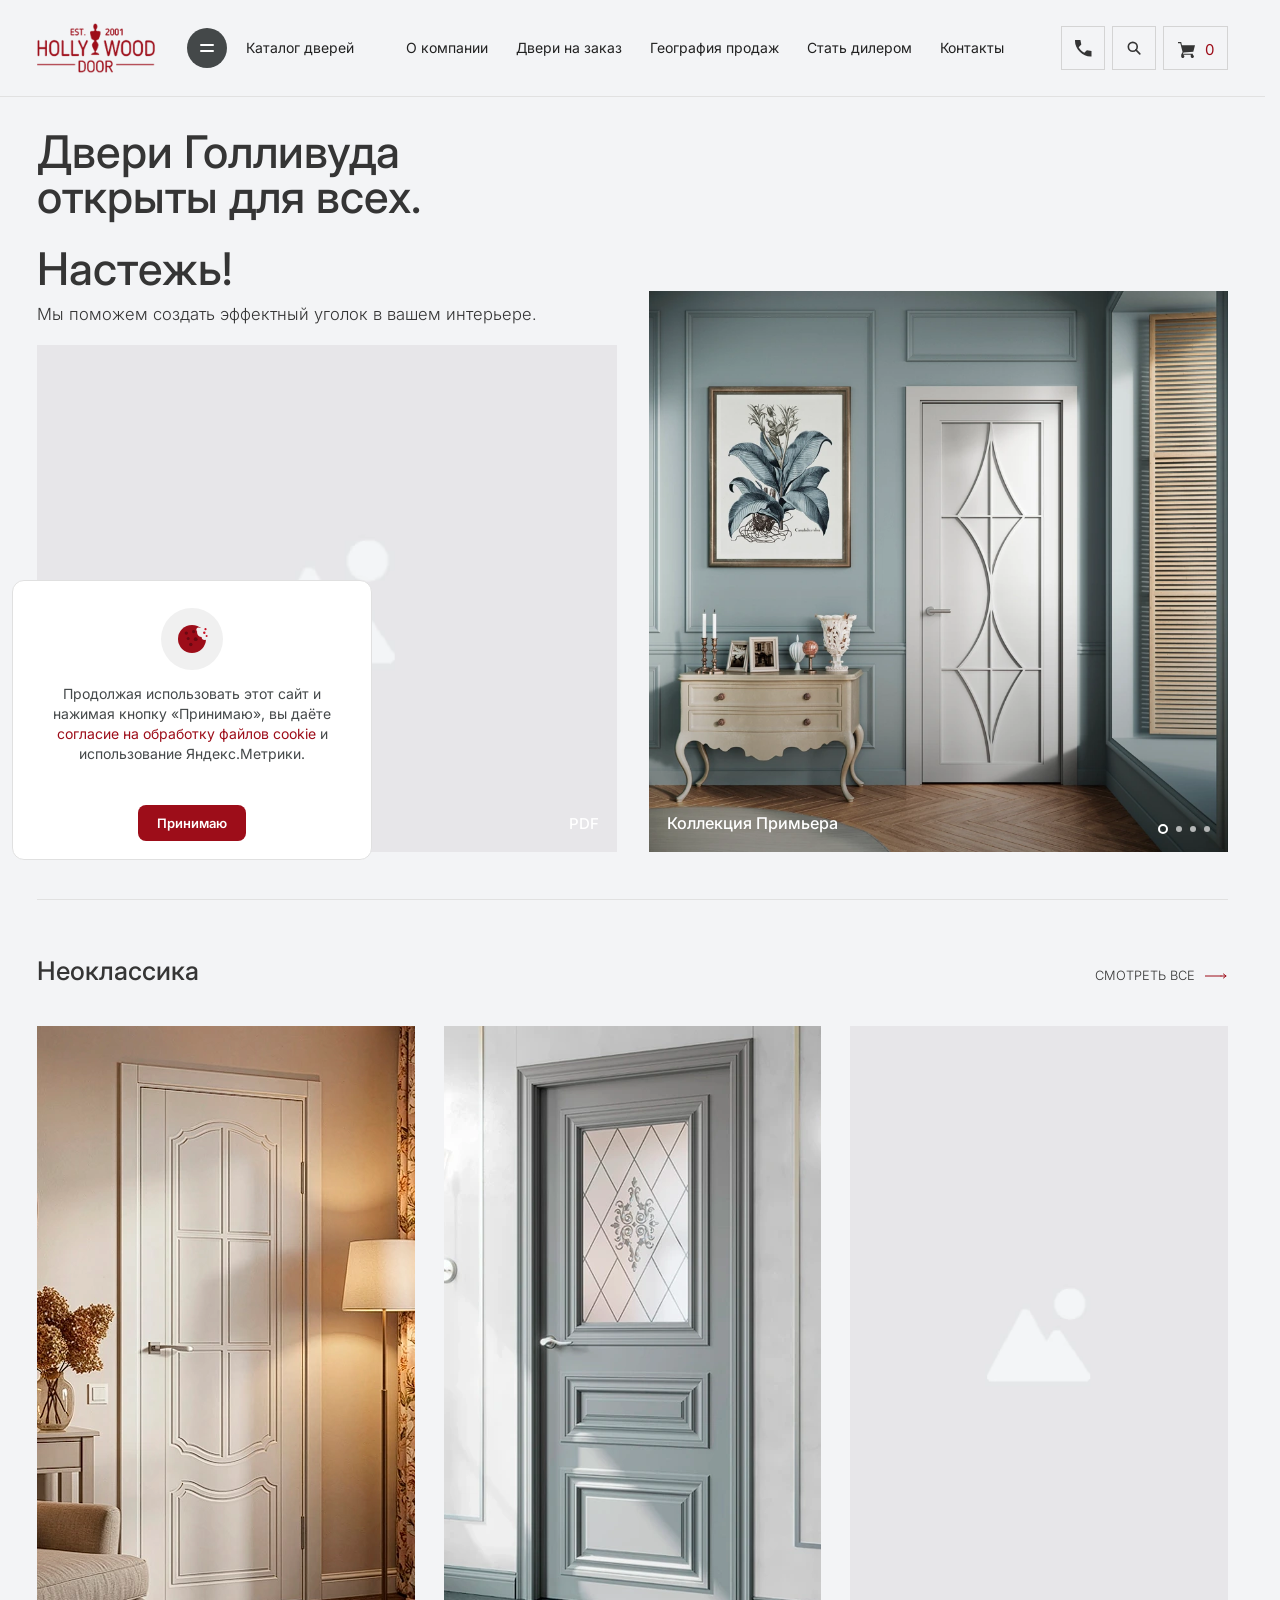
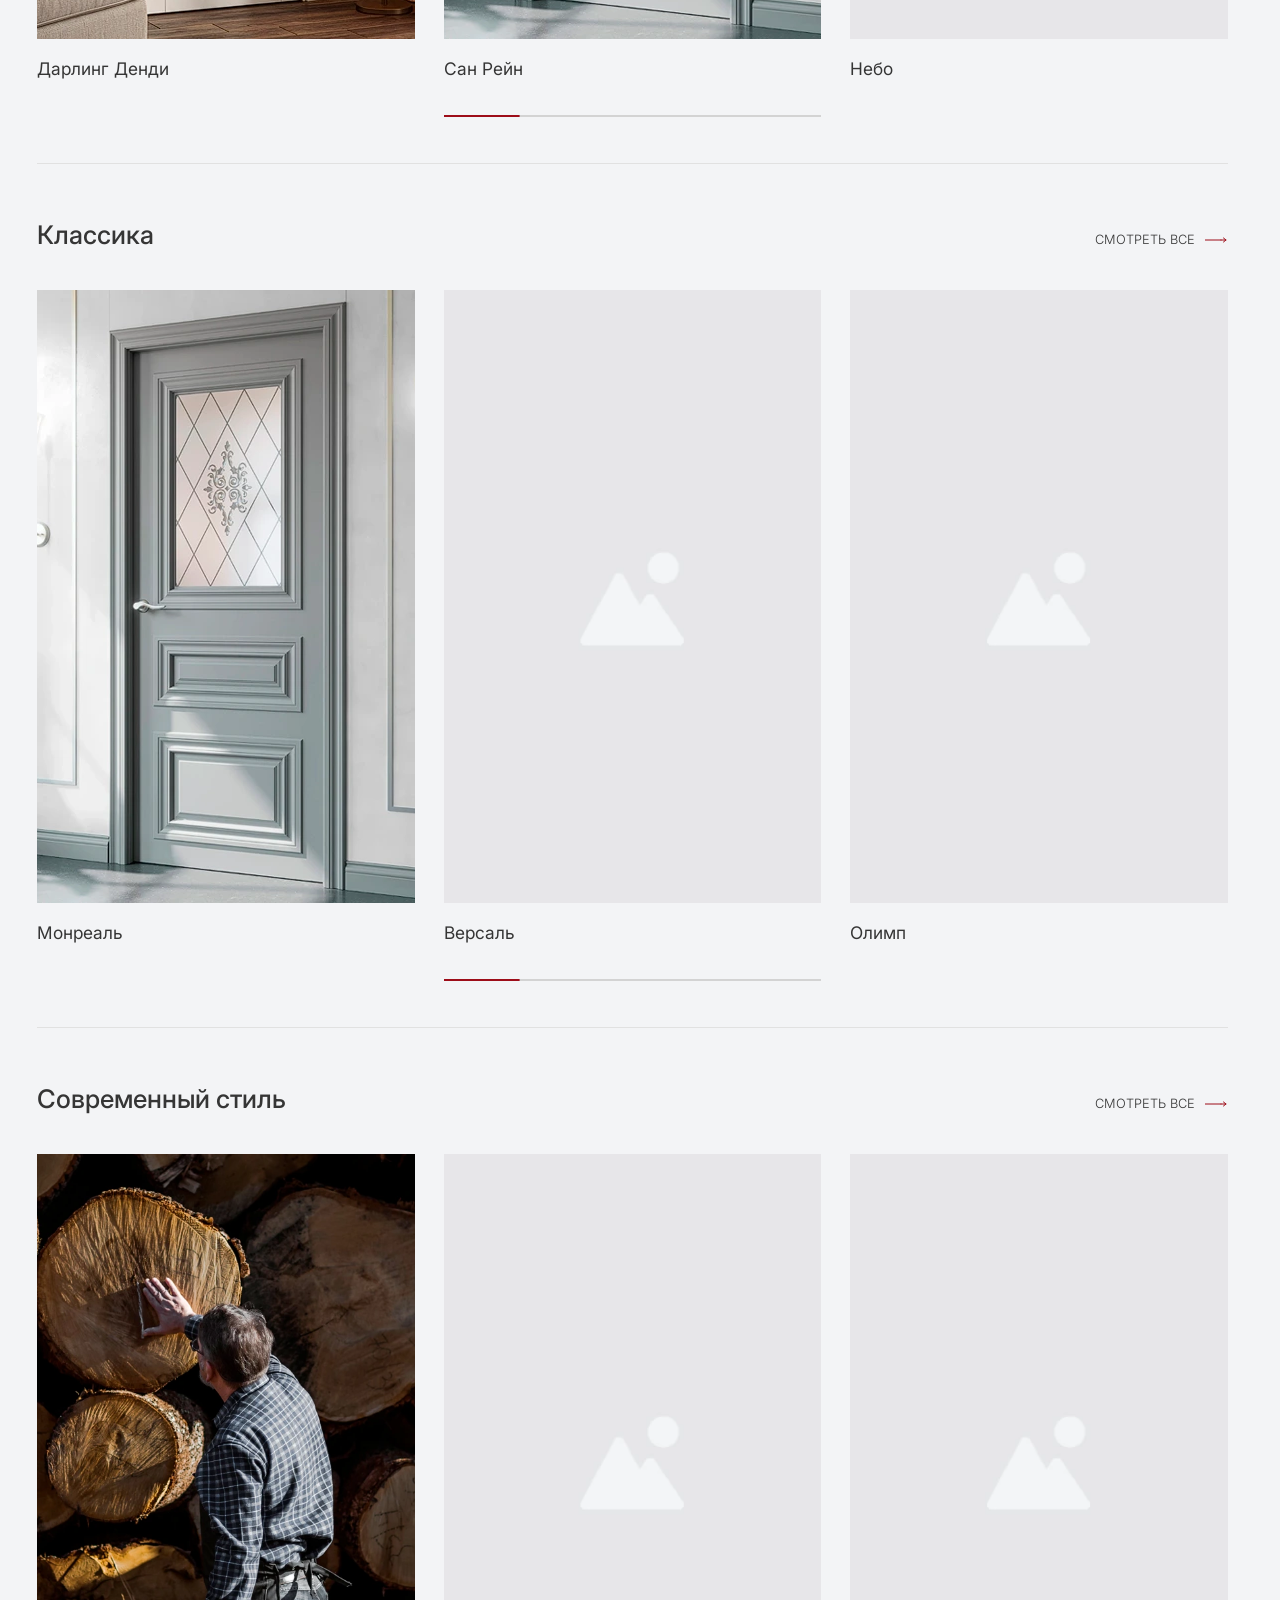
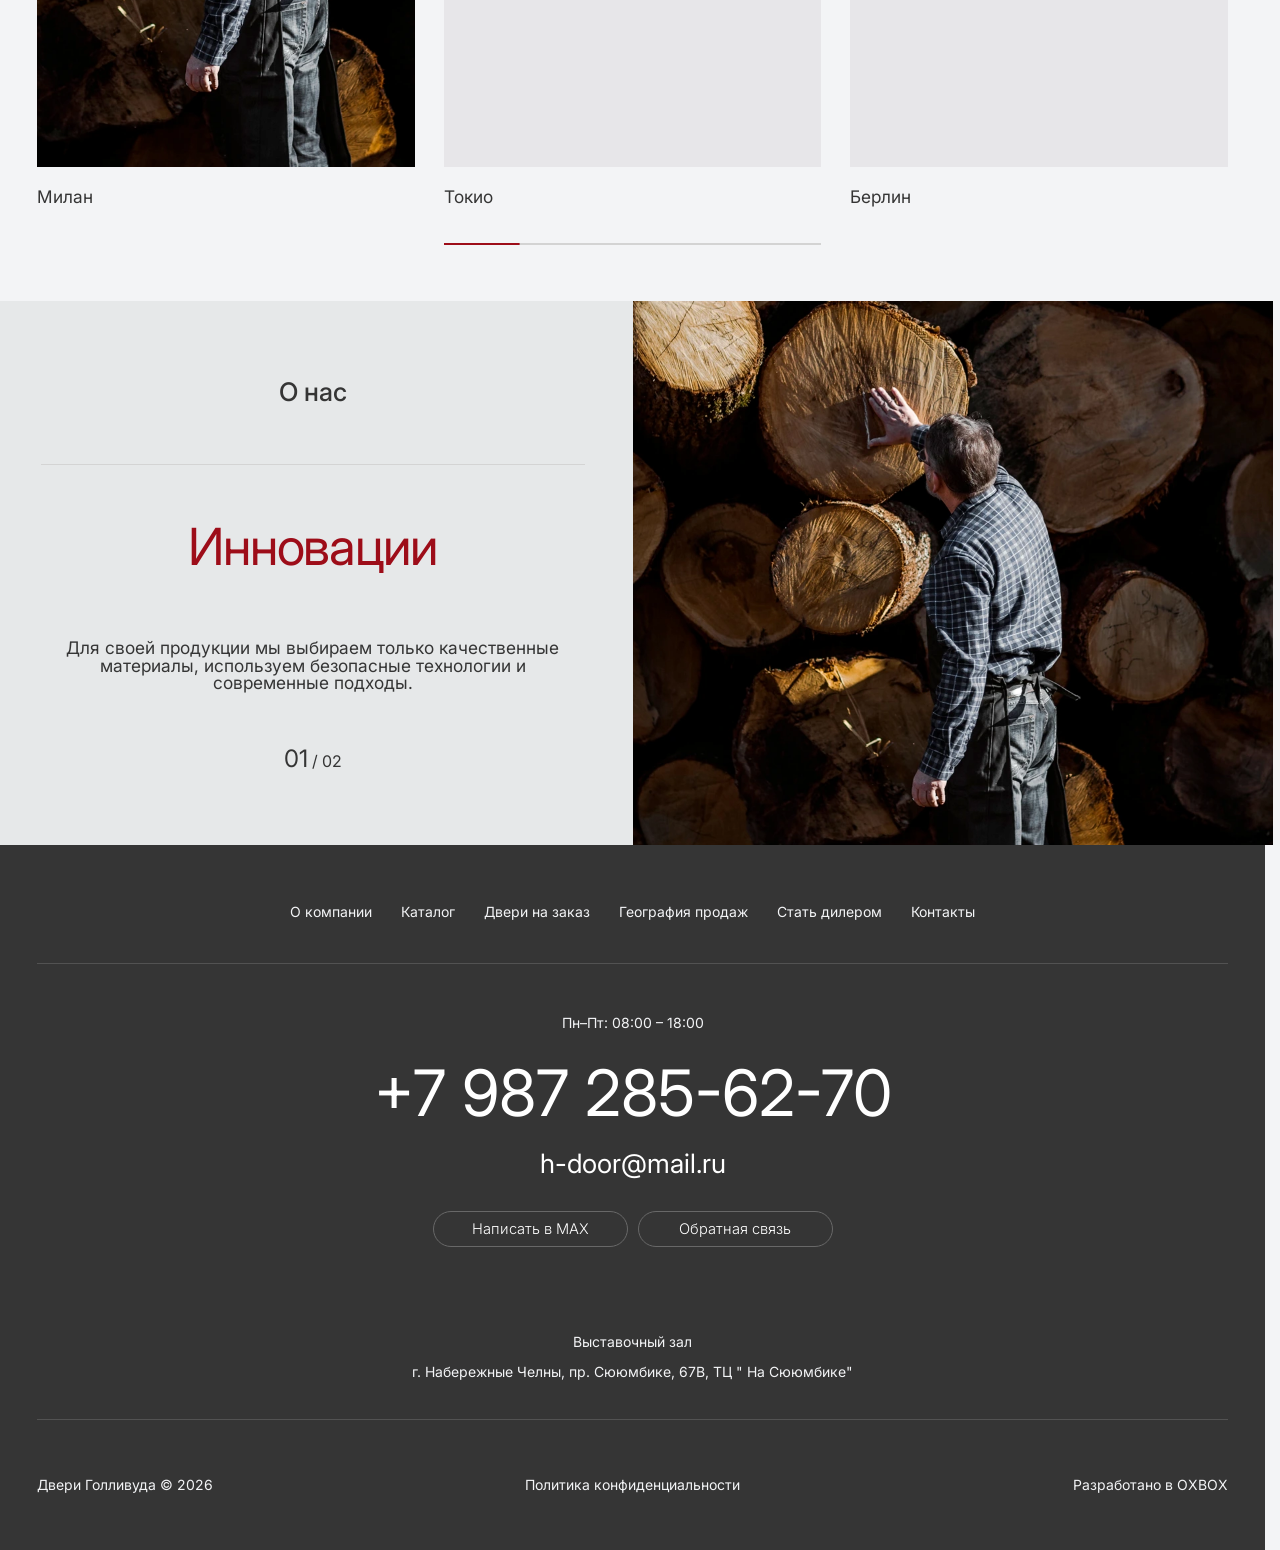
==== commit 7d83af34: "Add files via upload" ====
--- a/index.html
+++ b/index.html
@@ -14,7 +14,7 @@
       rel="stylesheet"
       href="https://cdn.jsdelivr.net/npm/swiper@11/swiper-bundle.min.css"
     />
-    <link rel="stylesheet" href="style.css?v=453" />
+    <link rel="stylesheet" href="style.css?v=466" />
   </head>
   <body id="top">
     <header class="site-header">
@@ -872,6 +872,6 @@
     </div>
 
     <script src="https://cdn.jsdelivr.net/npm/swiper@11/swiper-bundle.min.js" defer></script>
-    <script src="main.js?v=72" defer></script>
+    <script src="main.js?v=74" defer></script>
   </body>
 </html>
--- a/style.css
+++ b/style.css
@@ -344,20 +344,30 @@
 }
 
 .nav__catalog-btn:hover .nav__catalog-icon__circle,
-.nav__catalog-btn:focus-visible .nav__catalog-icon__circle {
+.nav__catalog-btn:focus-visible .nav__catalog-icon__circle,
+.brand:has(.nav__catalog-text:hover) .nav__catalog-icon__circle,
+.brand:has(.nav__catalog-text:focus-visible) .nav__catalog-icon__circle {
   fill: var(--accent-hot);
 }
 
-.nav__catalog-text {
-  flex-shrink: 0;
-  margin-left: var(--header-catalog-gap);
-  font-family: var(--font);
-  font-size: var(--header-nav-font-size);
-  font-weight: var(--header-nav-font-weight);
-  line-height: var(--header-nav-line-height);
-  color: var(--ink-nav);
-  transition: color 0.3s ease;
-}
+.brand:has(.nav__catalog-btn:hover) .nav__catalog-text,
+.brand:has(.nav__catalog-btn:focus-visible) .nav__catalog-text {
+  color: var(--accent-hot);
+}
+
+  .nav__catalog-text {
+    flex-shrink: 0;
+    position: relative;
+    z-index: 2;
+    margin-left: var(--header-catalog-gap);
+    font-family: var(--font);
+    font-size: var(--header-nav-font-size);
+    font-weight: var(--header-nav-font-weight);
+    line-height: var(--header-nav-line-height);
+    color: var(--ink-nav);
+    cursor: pointer;
+    transition: color 0.3s ease;
+  }
 
 .header-tools {
   display: flex;
@@ -694,6 +704,12 @@
 html.is-scroll-locked,
 body.is-scroll-locked {
   overflow: hidden;
+}
+
+html.door-config-sheet-open,
+html.door-config-sheet-open body {
+  overflow: hidden;
+  overscroll-behavior: none;
 }
 
 body.is-scroll-locked {
@@ -2562,6 +2578,13 @@
   }
 }
 
+@media (min-width: 901px) {
+  .site-header__start .nav__catalog-text {
+    display: inline-flex;
+    align-items: center;
+  }
+}
+
 @media (max-width: 1100px) and (min-width: 769px) {
   :root {
     --header-nav-font-size: 12px;
@@ -2639,10 +2662,6 @@
   .logo__img {
     width: 76px;
     height: 32px;
-  }
-
-  .header-tools__search {
-    display: none;
   }
 }
 
@@ -4986,7 +5005,7 @@
 }
 
 .door-product-body {
-  padding-bottom: clamp(48px, 6vw, 80px);
+  padding-bottom: 0;
   background: #f3f4f6;
   overflow-x: clip;
 }
@@ -5102,6 +5121,10 @@
 }
 
 @media (min-width: 769px) {
+  .page-product .door-product-body {
+    padding-bottom: 76px;
+  }
+
   .page-product .door-product-detail__name {
     font-weight: 300;
   }
@@ -5112,16 +5135,30 @@
   }
 
   .page-product .door-product-detail__layout {
-    --door-product-figure-h: calc(var(--door-product-hero-h) + 5px);
+    --door-product-figure-h: calc(var(--door-product-hero-h) + 36px);
   }
 
   .page-product .door-product-detail__figure {
-    padding-top: 5px;
+    padding-top: 36px;
+    align-items: center;
+    justify-content: center;
     box-sizing: border-box;
   }
 
+  .page-product .door-product-detail__hero-img {
+    width: min(100%, var(--door-product-hero-w));
+    height: calc(var(--door-product-figure-h) - 36px);
+    max-width: 100%;
+    max-height: calc(var(--door-product-figure-h) - 36px);
+    object-fit: contain;
+  }
+
   .page-product .door-product-detail__separator {
-    margin-top: 5px;
+    margin-top: 47px;
+  }
+
+  .page-product .door-product-detail__price {
+    font-size: 23px;
   }
 }
 
@@ -5338,7 +5375,11 @@
   text-decoration: none;
 }
 
-.door-product-detail__config {
+.door-product-detail__config-open {
+  display: none;
+}
+
+.door-product-config-host {
   grid-column: 2;
   grid-row: 1;
   align-self: start;
@@ -5346,8 +5387,17 @@
   padding-left: 0;
 }
 
+.door-product-detail__config {
+  min-width: 0;
+  padding-left: 0;
+}
+
 .door-product-config {
   --product-config-tab-font-size: 15px;
+}
+
+.door-product-config__tabs-viewport {
+  display: contents;
 }
 
 .door-product-config__tabs {
@@ -5464,7 +5514,7 @@
 
 .door-product-variants__grid {
   --door-variant-w: 238px;
-  --door-variant-h: 331px;
+  --door-variant-h: 325px;
   display: grid;
   grid-template-columns: repeat(5, minmax(0, 1fr));
   gap: 27px;
@@ -5493,7 +5543,7 @@
   justify-content: center;
   width: var(--door-variant-w, 238px);
   max-width: 100%;
-  height: var(--door-variant-h, 331px);
+  height: var(--door-variant-h, 325px);
   margin-inline: auto;
   background: #ffffff;
   box-sizing: border-box;
@@ -5503,9 +5553,16 @@
   display: block;
   width: var(--door-variant-w, 238px);
   max-width: 100%;
-  height: var(--door-variant-h, 331px);
+  height: var(--door-variant-h, 325px);
   max-height: 100%;
   object-fit: contain;
+}
+
+.door-product-variants__block:first-child .door-product-variant:nth-child(-n + 2) .door-product-variant__img img {
+  width: 85%;
+  height: 85%;
+  max-width: 85%;
+  max-height: 85%;
 }
 
 .door-card__img--placeholder,
@@ -5606,7 +5663,7 @@
     width: 100%;
   }
 
-  .door-product-detail__config {
+  .door-product-config-host {
     grid-column: 1 / -1;
     grid-row: auto;
     width: 100vw;
@@ -5629,7 +5686,7 @@
     row-gap: 48px;
   }
 
-  .door-product-detail__config {
+  .door-product-config-host {
     margin-top: 0;
   }
 
@@ -5644,6 +5701,10 @@
 }
 
 @media (max-width: 768px) {
+  .page-product .door-product-detail__layout {
+    padding-top: 0;
+  }
+
   .door-product-detail__figure {
     height: auto;
     min-height: 0;
@@ -5661,6 +5722,10 @@
     margin-top: 0;
   }
 
+  .page-product .door-product-detail__separator {
+    display: none;
+  }
+
   .door-product-detail__buy {
     padding-top: 18px;
     padding-inline: clamp(16px, 4vw, 35px);
@@ -5668,12 +5733,289 @@
   }
 
   .door-product-detail__layout {
-    row-gap: 40px;
-  }
-
-  .door-product-detail__config {
-    margin-top: 8px;
-    padding-top: 0;
+    row-gap: 0;
+  }
+
+  .door-product-detail__config-open {
+    display: flex;
+    align-items: center;
+    justify-content: center;
+    position: relative;
+    z-index: 2;
+    width: calc(100% - 2 * clamp(16px, 4vw, 35px));
+    max-width: calc(100% - 2 * clamp(16px, 4vw, 35px));
+    height: var(--product-action-h);
+    min-height: var(--product-action-h);
+    margin: 18px clamp(16px, 4vw, 35px) 0;
+    padding: 0 clamp(14px, 4vw, 22px);
+    box-sizing: border-box;
+    border: none;
+    border-radius: 999px;
+    background: #2f2f2f;
+    font-family: var(--font);
+    font-size: clamp(12px, calc(var(--product-action-h) * 0.31), 15px);
+    font-weight: 400;
+    line-height: 1.1;
+    color: #fff;
+    cursor: pointer;
+    touch-action: manipulation;
+    -webkit-tap-highlight-color: transparent;
+    transition: background 0.3s ease, color 0.3s ease;
+  }
+
+  .door-product-detail__config-open:hover,
+  .door-product-detail__config-open:focus,
+  .door-product-detail__config-open:focus-visible,
+  .door-product-detail__config-open:active {
+    background: #2f2f2f;
+    color: #fff;
+    outline: none;
+  }
+
+  .door-product-config-host--sheet-mode {
+    display: none !important;
+  }
+
+  .door-product-config-sheet {
+    --door-sheet-pad-x: clamp(16px, 4vw, 24px);
+    --door-sheet-grid-gap: 12px;
+    --door-sheet-grid-cols: 3;
+    --door-sheet-col-w: calc(
+      (100vw - 2 * var(--door-sheet-pad-x) - (var(--door-sheet-grid-cols) - 1) * var(--door-sheet-grid-gap))
+      / var(--door-sheet-grid-cols)
+    );
+    --door-sheet-variant-h: calc(var(--door-sheet-col-w) * 325 / 238);
+    --door-sheet-rows-visible: 2;
+    --door-sheet-grid-h: calc(
+      var(--door-sheet-rows-visible) * var(--door-sheet-variant-h)
+      + (var(--door-sheet-rows-visible) - 1) * var(--door-sheet-grid-gap)
+    );
+    --door-sheet-drag-h: calc(10px + 4px + 12px);
+    --door-sheet-tabs-h: calc(4px + 33px + 1px);
+    --door-sheet-cards-gap: 16px;
+    --door-sheet-chrome-h: calc(
+      var(--door-sheet-drag-h)
+      + var(--door-sheet-tabs-h)
+      + var(--door-sheet-cards-gap)
+      + 16px
+      + env(safe-area-inset-bottom, 0px)
+    );
+    position: fixed;
+    inset: 0;
+    z-index: 2600;
+  }
+
+  .door-product-config-sheet[hidden] {
+    display: none !important;
+  }
+
+  .door-product-config-sheet__backdrop {
+    position: absolute;
+    inset: 0;
+    background: rgba(17, 24, 39, 0.45);
+    opacity: 0;
+    pointer-events: none;
+    transition: opacity 0.3s ease;
+  }
+
+  .door-product-config-sheet.is-open .door-product-config-sheet__backdrop {
+    opacity: 1;
+    pointer-events: none;
+  }
+
+  .door-product-config-sheet.is-open.is-backdrop-ready .door-product-config-sheet__backdrop {
+    pointer-events: auto;
+    cursor: pointer;
+  }
+
+  .door-product-config-sheet__panel {
+    position: absolute;
+    left: 0;
+    right: 0;
+    bottom: 0;
+    display: flex;
+    flex-direction: column;
+    height: calc(var(--door-sheet-chrome-h) + var(--door-sheet-grid-h));
+    min-height: calc(var(--door-sheet-chrome-h) + var(--door-sheet-grid-h));
+    max-height: calc(var(--door-sheet-chrome-h) + var(--door-sheet-grid-h));
+    border-radius: 16px 16px 0 0;
+    background: #ffffff;
+    box-shadow: 0 -8px 32px rgba(17, 24, 39, 0.12);
+    transform: translateY(100%);
+    transition: transform 0.35s ease;
+    overflow: hidden;
+  }
+
+  .door-product-config-sheet.is-open .door-product-config-sheet__panel {
+    transform: translateY(0);
+  }
+
+  .door-product-config-sheet.is-dragging .door-product-config-sheet__panel {
+    transition: none;
+  }
+
+  .door-product-config-sheet.is-dragging .door-product-config-sheet__backdrop {
+    transition: none;
+  }
+
+  .door-product-config-sheet__drag {
+    flex: 0 0 auto;
+    flex-shrink: 0;
+    touch-action: none;
+    padding: 10px 0 12px;
+    cursor: grab;
+  }
+
+  .door-product-config-sheet.is-dragging .door-product-config-sheet__drag {
+    cursor: grabbing;
+  }
+
+  .door-product-config-sheet__handle {
+    width: 40px;
+    height: 4px;
+    margin: 0 auto;
+    border-radius: 999px;
+    background: #d9dbde;
+  }
+
+  .door-product-config-sheet__body {
+    display: flex;
+    flex-direction: column;
+    flex: 1 1 auto;
+    min-height: 0;
+    padding: 0 clamp(16px, 4vw, 24px) calc(16px + env(safe-area-inset-bottom, 0px));
+    box-sizing: border-box;
+  }
+
+  .door-product-config-sheet .door-product-detail__config {
+    display: flex;
+    flex-direction: column;
+    flex: 1 1 auto;
+    min-height: 0;
+    width: 100%;
+    overflow: hidden;
+    padding: 0;
+  }
+
+  .door-product-config-sheet .door-product-config__tabs-viewport {
+    flex: 0 0 auto;
+    flex-shrink: 0;
+    width: 100%;
+    min-width: 0;
+    margin-bottom: 0;
+    overflow: visible;
+  }
+
+  .door-product-config-sheet .door-product-config__tabs {
+    display: flex;
+    flex-wrap: nowrap;
+    align-items: flex-end;
+    gap: 20px;
+    width: 100%;
+    min-width: 0;
+    margin: 0 0 var(--door-sheet-cards-gap);
+    padding: 4px 0 0;
+    border-bottom: 1px solid #e1e1e1;
+    overflow-x: auto;
+    overflow-y: hidden;
+    -webkit-overflow-scrolling: touch;
+    overscroll-behavior-x: contain;
+    scrollbar-width: none;
+    touch-action: pan-x pinch-zoom;
+  }
+
+  .door-product-config-sheet .door-product-config__tabs::-webkit-scrollbar {
+    display: none;
+  }
+
+  .door-product-config-sheet .door-product-config__tab {
+    flex: 0 0 auto;
+    white-space: nowrap;
+    margin-bottom: -1px;
+  }
+
+  .door-product-config-sheet .door-product-variants__heading {
+    display: none;
+  }
+
+  .door-product-config-sheet .door-product-config__panels-outer {
+    position: relative;
+    flex: 1 1 auto;
+    flex-shrink: 0;
+    min-height: var(--door-sheet-grid-h);
+    height: var(--door-sheet-grid-h);
+    max-height: var(--door-sheet-grid-h);
+    margin-top: 0;
+    min-width: 0;
+  }
+
+  .door-product-config-sheet .door-product-config__panels {
+    height: 100%;
+    min-height: 0;
+    max-height: none;
+    margin-top: 0;
+    overflow-y: auto;
+    -webkit-overflow-scrolling: touch;
+    overscroll-behavior: contain;
+    scrollbar-width: none;
+    -ms-overflow-style: none;
+  }
+
+  .door-product-config-sheet .door-product-config__panels::-webkit-scrollbar {
+    display: none;
+    width: 0;
+    height: 0;
+  }
+
+  .door-product-config-sheet .door-product-config__scrollbar-rail {
+    position: absolute;
+    top: 0;
+    right: 0;
+    width: 5px;
+    height: 100%;
+    pointer-events: none;
+    z-index: 3;
+    opacity: 0;
+    transition: opacity 0.15s ease;
+  }
+
+  .door-product-config-sheet.is-open
+    .door-product-config__panels-outer.is-scrollable
+    .door-product-config__scrollbar-rail {
+    opacity: 1;
+  }
+
+  .door-product-config-sheet .door-product-config__scrollbar-thumb {
+    width: 100%;
+    background: #353535;
+    border-radius: 999px;
+    min-height: 40px;
+    transform: translateY(0);
+  }
+
+  .door-product-config-sheet .door-product-config__panel {
+    min-height: var(--door-sheet-grid-h);
+    box-sizing: border-box;
+  }
+
+  .door-product-config-sheet .door-product-variants__grid {
+    --door-variant-w: 100%;
+    --door-variant-h: auto;
+    grid-template-columns: repeat(3, minmax(0, 1fr));
+    gap: 12px;
+    max-width: none;
+  }
+
+  .door-product-config-sheet .door-product-variant__img {
+    width: 100%;
+    height: auto;
+    aspect-ratio: 238 / 325;
+  }
+
+  .door-product-config-sheet .door-product-variant__img img {
+    width: 100%;
+    height: 100%;
+    object-fit: contain;
   }
 
   .door-product-config__tabs {
@@ -6157,6 +6499,10 @@
 }
 
 @media (min-width: 768px) {
+  .page-basket .basket-page.catalog-page {
+    padding-bottom: 76px;
+  }
+
   .basket-item {
     align-items: flex-start;
   }
